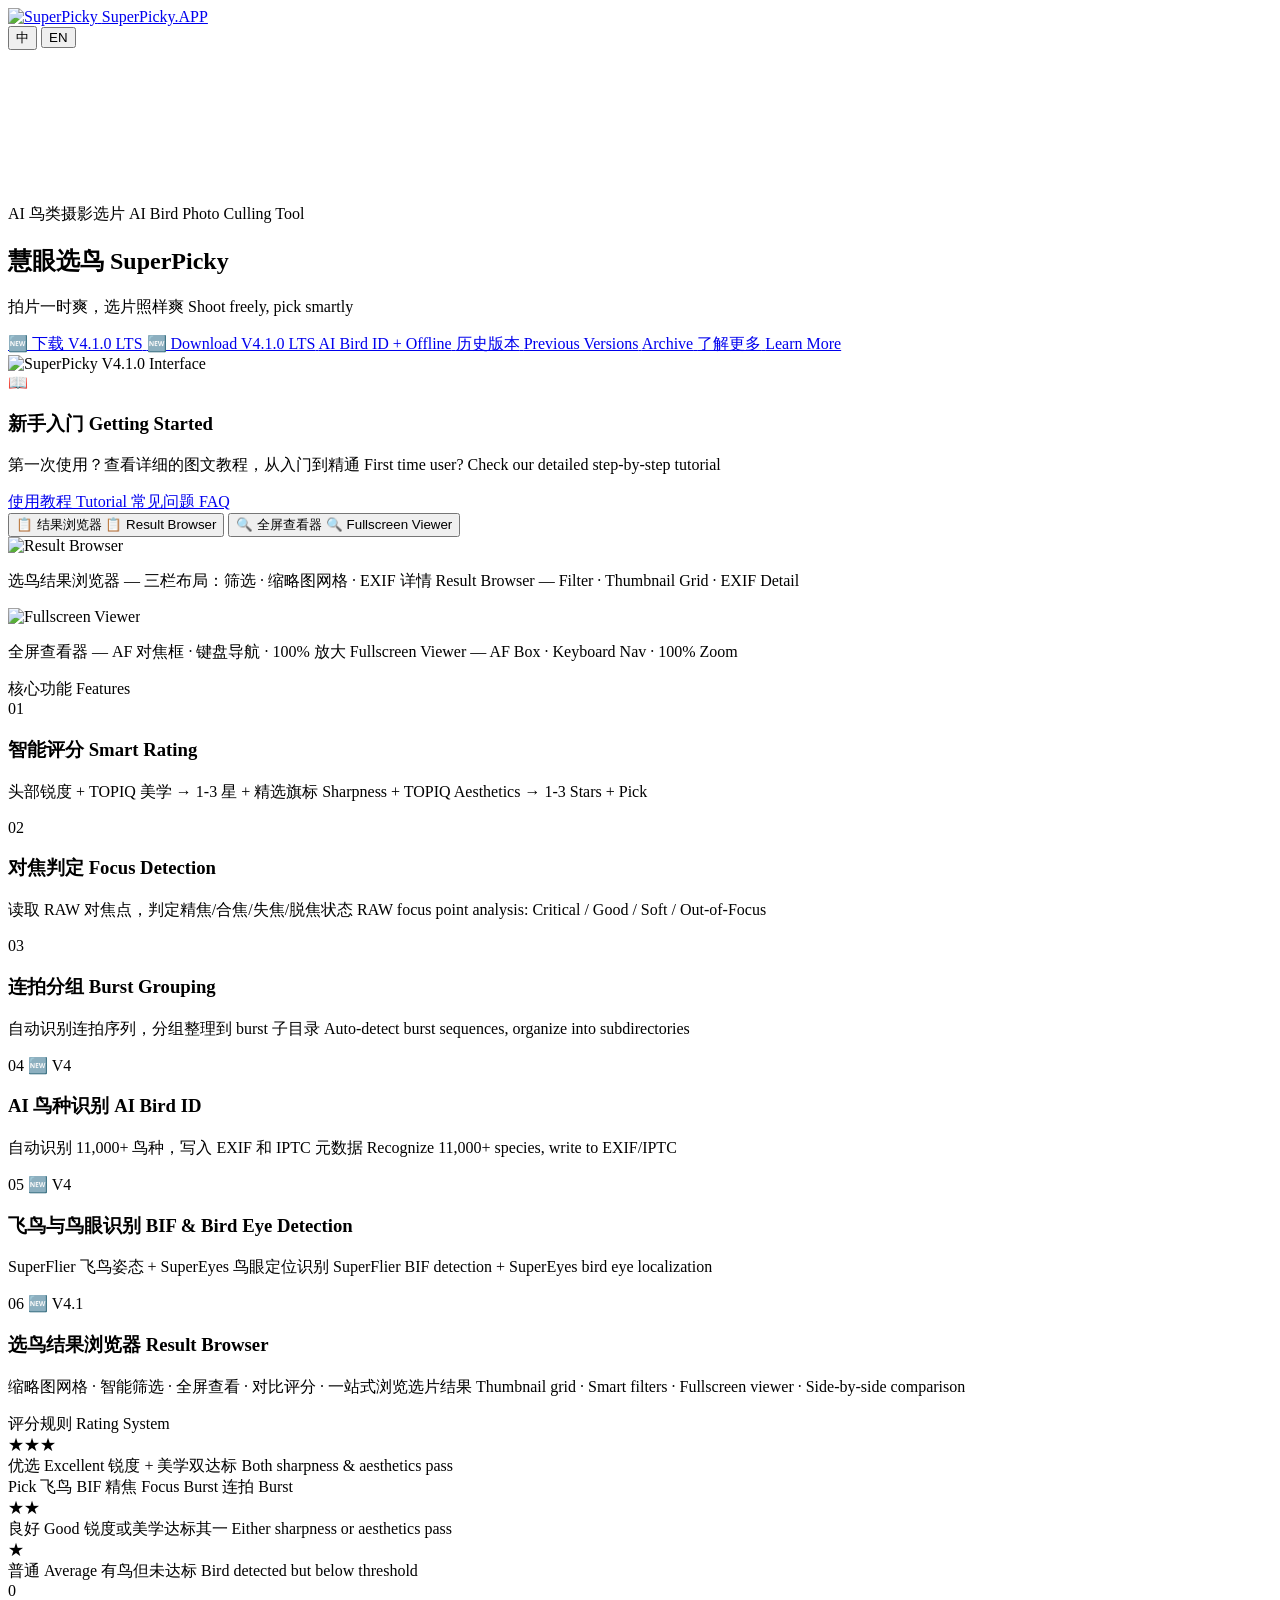
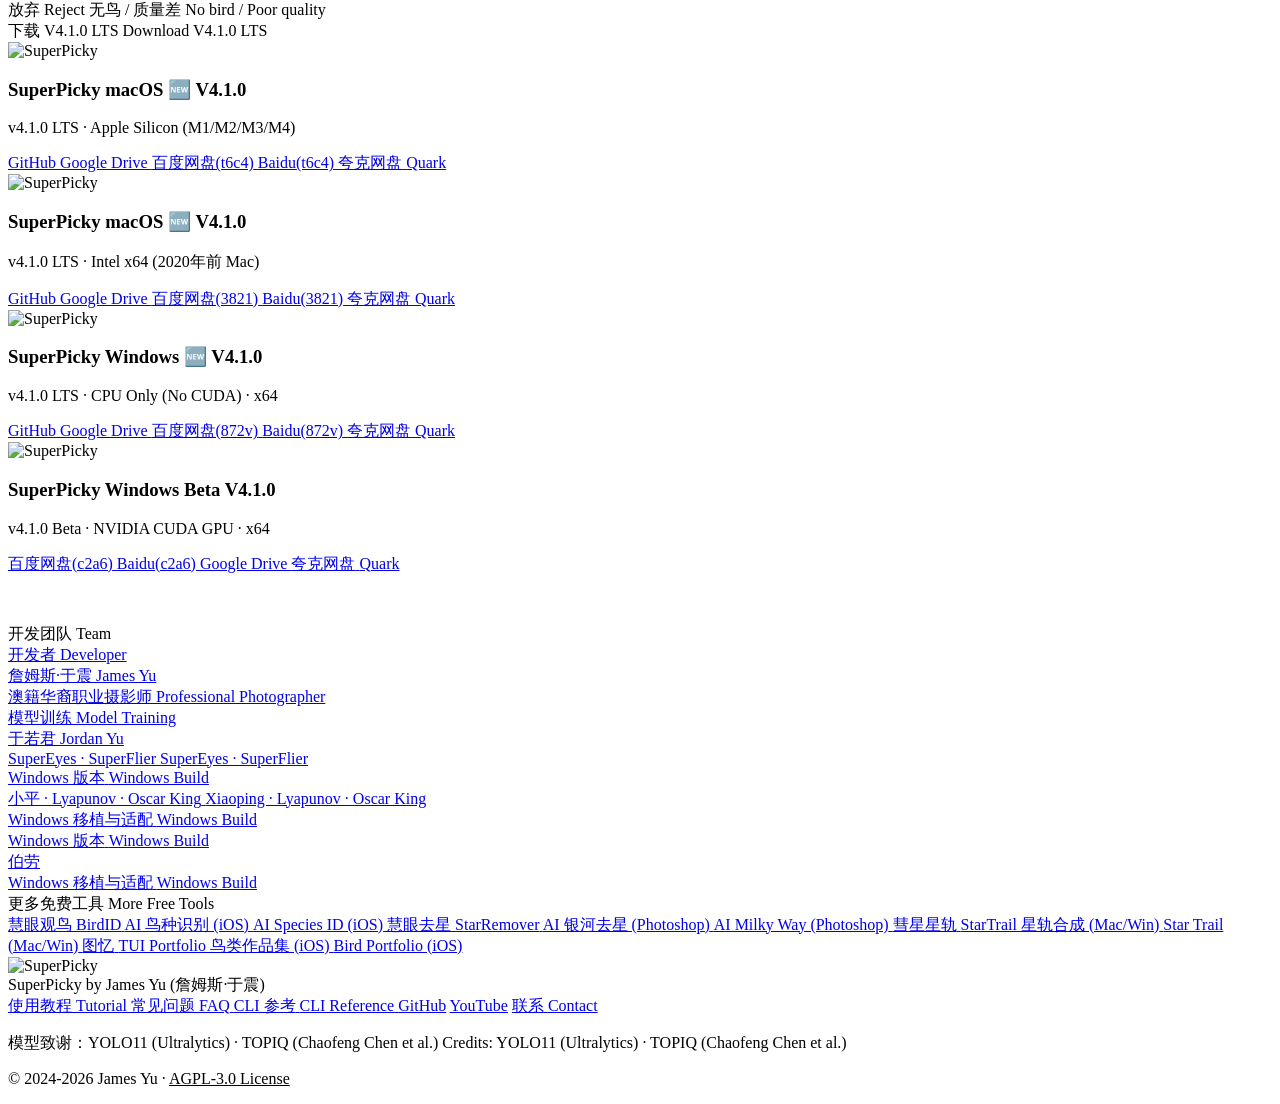
==== docs/index.html @ e6caacbe "Merge dev-subfolder: batch processing + browser directory switcher + GUI integration" ====
<!DOCTYPE html>
<html lang="zh-CN" data-lang="cn">

<head>
    <meta charset="UTF-8">
    <meta name="viewport" content="width=device-width, initial-scale=1.0">
    <title>SuperPicky.APP - 慧眼选鸟 | AI Bird Photo Culling Tool</title>
    <meta name="description" content="AI智能鸟类摄影选片工具 - 自动识别、评分、分类。AI-powered bird photo culling tool.">
    <link rel="stylesheet" href="css/style.css">
    <link rel="icon" href="img/icon.png" type="image/png">
    <link rel="preconnect" href="https://fonts.googleapis.com">
    <link rel="preconnect" href="https://fonts.gstatic.com" crossorigin>
    <link href="https://fonts.googleapis.com/css2?family=Space+Mono:wght@400;700&display=swap" rel="stylesheet">
</head>

<body>
    <!-- Subtle grain overlay -->
    <div class="grain"></div>

    <!-- Header -->
    <header>
        <div class="header-inner">
            <a href="#" class="logo">
                <img src="img/icon.png" alt="SuperPicky">
                <span>SuperPicky.APP</span>
            </a>
            <div class="lang-switch">
                <button class="lang-btn active" onclick="setLang('cn')">中</button>
                <button class="lang-btn" onclick="setLang('en')">EN</button>
            </div>
        </div>
    </header>

    <!-- Hero Section -->
    <section class="hero">
        <div class="container">
            <!-- Promo Video -->
            <div class="hero-video">
                <video id="promo-video" autoplay muted loop playsinline>
                    <source src="img/SuperPickyHorizontal.mp4" type="video/mp4">
                </video>
            </div>

            <div class="hero-badge">
                <span class="lang-cn">AI 鸟类摄影选片</span>
                <span class="lang-en">AI Bird Photo Culling Tool</span>
            </div>
            <h1>
                <span class="lang-cn">慧眼选鸟</span>
                <span class="lang-en">SuperPicky</span>
            </h1>
            <p class="tagline">
                <span class="lang-cn">拍片一时爽，选片照样爽</span>
                <span class="lang-en">Shoot freely, pick smartly</span>
            </p>

            <div class="hero-cta">
                <a href="#download" class="btn btn-primary btn-beta">
                    <span class="lang-cn">🆕 下载 V4.1.0 LTS</span>
                    <span class="lang-en">🆕 Download V4.1.0 LTS</span>
                    <span class="btn-version">AI Bird ID + Offline</span>
                </a>
                <a href="downloads.html" class="btn btn-secondary">
                    <span class="lang-cn">历史版本</span>
                    <span class="lang-en">Previous Versions</span>
                    <span class="btn-version">Archive</span>
                </a>
                <a href="#features" class="btn btn-ghost">
                    <span class="lang-cn">了解更多</span>
                    <span class="lang-en">Learn More</span>
                </a>
            </div>

            <!-- Software Interface Preview -->
            <div class="hero-preview">
                <div class="hero-preview-frame">
                    <img src="img/V410/Screen/birdid-main.png" alt="SuperPicky V4.1.0 Interface">
                    <div class="hero-preview-glow"></div>
                </div>
            </div>
        </div>
    </section>

    <!-- Getting Started Banner -->
    <section class="faq-help-section" id="help">
        <div class="container">
            <div class="faq-help-card">
                <div class="faq-help-icon">📖</div>
                <div class="faq-help-content">
                    <h3>
                        <span class="lang-cn">新手入门</span>
                        <span class="lang-en">Getting Started</span>
                    </h3>
                    <p>
                        <span class="lang-cn">第一次使用？查看详细的图文教程，从入门到精通</span>
                        <span class="lang-en">First time user? Check our detailed step-by-step tutorial</span>
                    </p>
                </div>
                <div class="faq-help-buttons">
                    <a href="tutorial.html" class="btn btn-primary">
                        <span class="lang-cn">使用教程</span>
                        <span class="lang-en">Tutorial</span>
                    </a>
                    <a href="faq.html" class="btn btn-ghost">
                        <span class="lang-cn">常见问题</span>
                        <span class="lang-en">FAQ</span>
                    </a>
                </div>
            </div>
        </div>
    </section>

    <!-- Showcase Section -->
    <section class="showcase">
        <div class="container">
            <div class="showcase-tabs">
                <button class="showcase-tab active" onclick="switchShowcase(0)">
                    <span class="lang-cn">📋 结果浏览器</span>
                    <span class="lang-en">📋 Result Browser</span>
                </button>
                <button class="showcase-tab" onclick="switchShowcase(1)">
                    <span class="lang-cn">🔍 全屏查看器</span>
                    <span class="lang-en">🔍 Fullscreen Viewer</span>
                </button>
            </div>
            <div class="showcase-panels">
                <div class="showcase-panel active">
                    <div class="showcase-frame">
                        <img src="img/V410/Screen/result-browser.jpeg" alt="Result Browser">
                        <div class="showcase-glow"></div>
                    </div>
                    <p class="showcase-caption">
                        <span class="lang-cn">选鸟结果浏览器 — 三栏布局：筛选 · 缩略图网格 · EXIF 详情</span>
                        <span class="lang-en">Result Browser — Filter · Thumbnail Grid · EXIF Detail</span>
                    </p>
                </div>
                <div class="showcase-panel">
                    <div class="showcase-frame">
                        <img src="img/V410/Screen/fullscreen-viewer.jpeg" alt="Fullscreen Viewer">
                        <div class="showcase-glow"></div>
                    </div>
                    <p class="showcase-caption">
                        <span class="lang-cn">全屏查看器 — AF 对焦框 · 键盘导航 · 100% 放大</span>
                        <span class="lang-en">Fullscreen Viewer — AF Box · Keyboard Nav · 100% Zoom</span>
                    </p>
                </div>
            </div>
        </div>
    </section>

    <!-- Features Section -->
    <section class="features" id="features">
        <div class="container">
            <div class="section-header">
                <span class="section-label">
                    <span class="lang-cn">核心功能</span>
                    <span class="lang-en">Features</span>
                </span>
            </div>
            <div class="features-grid">
                <div class="feature-card">
                    <div class="feature-number">01</div>
                    <h3>
                        <span class="lang-cn">智能评分</span>
                        <span class="lang-en">Smart Rating</span>
                    </h3>
                    <p>
                        <span class="lang-cn">头部锐度 + TOPIQ 美学 → 1-3 星 + 精选旗标</span>
                        <span class="lang-en">Sharpness + TOPIQ Aesthetics → 1-3 Stars + Pick</span>
                    </p>
                </div>
                <div class="feature-card">
                    <div class="feature-number">02</div>
                    <h3>
                        <span class="lang-cn">对焦判定</span>
                        <span class="lang-en">Focus Detection</span>
                    </h3>
                    <p>
                        <span class="lang-cn">读取 RAW 对焦点，判定精焦/合焦/失焦/脱焦状态</span>
                        <span class="lang-en">RAW focus point analysis: Critical / Good / Soft / Out-of-Focus</span>
                    </p>
                </div>
                <div class="feature-card">
                    <div class="feature-number">03</div>
                    <h3>
                        <span class="lang-cn">连拍分组</span>
                        <span class="lang-en">Burst Grouping</span>
                    </h3>
                    <p>
                        <span class="lang-cn">自动识别连拍序列，分组整理到 burst 子目录</span>
                        <span class="lang-en">Auto-detect burst sequences, organize into subdirectories</span>
                    </p>
                </div>

                <!-- V4.0.0 NEW features -->
                <div class="feature-card featured-feature">
                    <div class="feature-number">04 <span class="beta-badge">🆕 V4</span></div>
                    <h3>
                        <span class="lang-cn">AI 鸟种识别</span>
                        <span class="lang-en">AI Bird ID</span>
                    </h3>
                    <p>
                        <span class="lang-cn">自动识别 11,000+ 鸟种，写入 EXIF 和 IPTC 元数据</span>
                        <span class="lang-en">Recognize 11,000+ species, write to EXIF/IPTC</span>
                    </p>
                </div>
                <div class="feature-card featured-feature">
                    <div class="feature-number">05 <span class="beta-badge">🆕 V4</span></div>
                    <h3>
                        <span class="lang-cn">飞鸟与鸟眼识别</span>
                        <span class="lang-en">BIF & Bird Eye Detection</span>
                    </h3>
                    <p>
                        <span class="lang-cn">SuperFlier 飞鸟姿态 + SuperEyes 鸟眼定位识别</span>
                        <span class="lang-en">SuperFlier BIF detection + SuperEyes bird eye localization</span>
                    </p>
                </div>
                <div class="feature-card featured-feature">
                    <div class="feature-number">06 <span class="beta-badge">🆕 V4.1</span></div>
                    <h3>
                        <span class="lang-cn">选鸟结果浏览器</span>
                        <span class="lang-en">Result Browser</span>
                    </h3>
                    <p>
                        <span class="lang-cn">缩略图网格 · 智能筛选 · 全屏查看 · 对比评分 · 一站式浏览选片结果</span>
                        <span class="lang-en">Thumbnail grid · Smart filters · Fullscreen viewer · Side-by-side
                            comparison</span>
                    </p>
                </div>
            </div>
        </div>
    </section>

    <!-- Rating System Section -->
    <section class="rating-section" id="rating">
        <div class="container">
            <div class="section-header">
                <span class="section-label">
                    <span class="lang-cn">评分规则</span>
                    <span class="lang-en">Rating System</span>
                </span>
            </div>
            <div class="rating-grid">
                <div class="rating-row">
                    <div class="rating-stars">★★★</div>
                    <div class="rating-info">
                        <span class="rating-name">
                            <span class="lang-cn">优选</span>
                            <span class="lang-en">Excellent</span>
                        </span>
                        <span class="rating-desc">
                            <span class="lang-cn">锐度 + 美学双达标</span>
                            <span class="lang-en">Both sharpness & aesthetics pass</span>
                        </span>
                    </div>
                    <div class="rating-badges">
                        <span class="badge badge-pick">Pick</span>
                        <span class="badge badge-fly">
                            <span class="lang-cn">飞鸟</span>
                            <span class="lang-en">BIF</span>
                        </span>
                        <span class="badge badge-focus">
                            <span class="lang-cn">精焦</span>
                            <span class="lang-en">Focus</span>
                        </span>
                        <span class="badge badge-burst">
                            <span class="lang-cn">Burst 连拍</span>
                            <span class="lang-en">Burst</span>
                        </span>
                    </div>
                </div>
                <div class="rating-row">
                    <div class="rating-stars dim">★★</div>
                    <div class="rating-info">
                        <span class="rating-name">
                            <span class="lang-cn">良好</span>
                            <span class="lang-en">Good</span>
                        </span>
                        <span class="rating-desc">
                            <span class="lang-cn">锐度或美学达标其一</span>
                            <span class="lang-en">Either sharpness or aesthetics pass</span>
                        </span>
                    </div>
                </div>
                <div class="rating-row">
                    <div class="rating-stars dim">★</div>
                    <div class="rating-info">
                        <span class="rating-name">
                            <span class="lang-cn">普通</span>
                            <span class="lang-en">Average</span>
                        </span>
                        <span class="rating-desc">
                            <span class="lang-cn">有鸟但未达标</span>
                            <span class="lang-en">Bird detected but below threshold</span>
                        </span>
                    </div>
                </div>
                <div class="rating-row">
                    <div class="rating-stars muted">0</div>
                    <div class="rating-info">
                        <span class="rating-name">
                            <span class="lang-cn">放弃</span>
                            <span class="lang-en">Reject</span>
                        </span>
                        <span class="rating-desc">
                            <span class="lang-cn">无鸟 / 质量差</span>
                            <span class="lang-en">No bird / Poor quality</span>
                        </span>
                    </div>
                </div>
            </div>
        </div>
    </section>

    <!-- Download Section -->
    <section class="download-section" id="download">
        <div class="container">
            <div class="section-header">
                <span class="section-label">
                    <span class="lang-cn">下载 V4.1.0 LTS</span>
                    <span class="lang-en">Download V4.1.0 LTS</span>
                </span>
            </div>

            <div class="download-cards">
                <!-- Mac ARM64 V4.1.0 -->
                <div class="download-card featured">
                    <div class="download-info">
                        <div class="download-icon">
                            <img src="img/icon.png" alt="SuperPicky">
                        </div>
                        <div class="download-meta">
                            <h3>SuperPicky <span class="platform-badge">macOS</span> <span class="beta-badge">🆕
                                    V4.1.0</span></h3>
                            <p class="download-version">v4.1.0 LTS · Apple Silicon (M1/M2/M3/M4)</p>
                        </div>
                    </div>
                    <div class="download-links">
                        <a href="https://github.com/jamesphotography/SuperPicky/releases/download/v4.1.0/SuperPicky_v4.1.0_arm64_c869d64.dmg"
                            class="btn btn-primary" target="_blank">
                            GitHub
                        </a>
                        <a href="https://drive.google.com/file/d/1odYNFvtYZa8pAO_bYZZCh5FZ6v0ggxFQ"
                            class="btn btn-secondary" target="_blank">
                            Google Drive
                        </a>
                        <a href="https://pan.baidu.com/s/1xzex0UrSDiZeWyLuYRSqNg?pwd=t6c4" class="btn btn-secondary"
                            target="_blank">
                            <span class="lang-cn">百度网盘(t6c4)</span>
                            <span class="lang-en">Baidu(t6c4)</span>
                        </a>
                        <a href="https://pan.quark.cn/s/625a2dac438a" class="btn btn-secondary" target="_blank">
                            <span class="lang-cn">夸克网盘</span>
                            <span class="lang-en">Quark</span>
                        </a>
                    </div>
                </div>

                <!-- Mac Intel V4.1.0 -->
                <div class="download-card">
                    <div class="download-info">
                        <div class="download-icon">
                            <img src="img/icon.png" alt="SuperPicky">
                        </div>
                        <div class="download-meta">
                            <h3>SuperPicky <span class="platform-badge">macOS</span> <span class="beta-badge">🆕
                                    V4.1.0</span></h3>
                            <p class="download-version">v4.1.0 LTS · Intel x64 (2020年前 Mac)</p>
                        </div>
                    </div>
                    <div class="download-links">
                        <a href="https://github.com/jamesphotography/SuperPicky/releases/download/v4.1.0/SuperPicky_v4.1.0_Intel_c869d64.dmg"
                            class="btn btn-primary" target="_blank">
                            GitHub
                        </a>
                        <a href="https://drive.google.com/file/d/1dPdCoObVLuxy9ks_sYjbfSR4bI3A-IPD"
                            class="btn btn-secondary" target="_blank">
                            Google Drive
                        </a>
                        <a href="https://pan.baidu.com/s/1lNz2mBUEee8qqrd95rPJsA?pwd=3821" class="btn btn-secondary"
                            target="_blank">
                            <span class="lang-cn">百度网盘(3821)</span>
                            <span class="lang-en">Baidu(3821)</span>
                        </a>
                        <a href="https://pan.quark.cn/s/1b5d87b74059" class="btn btn-secondary" target="_blank">
                            <span class="lang-cn">夸克网盘</span>
                            <span class="lang-en">Quark</span>
                        </a>
                    </div>
                </div>

                <!-- Windows CPU V4.1.0 -->
                <div class="download-card windows">
                    <div class="download-info">
                        <div class="download-icon">
                            <img src="img/icon.png" alt="SuperPicky">
                        </div>
                        <div class="download-meta">
                            <h3>SuperPicky <span class="platform-badge">Windows</span> <span class="beta-badge">🆕
                                    V4.1.0</span></h3>
                            <p class="download-version">v4.1.0 LTS · CPU Only (No CUDA) · x64</p>
                        </div>
                    </div>
                    <div class="download-links">
                        <a href="https://github.com/jamesphotography/SuperPicky/releases/download/v4.1.0/SuperPicky_Setup_Win64_4.1.0_242f4be.exe"
                            class="btn btn-primary" target="_blank">
                            GitHub
                        </a>
                        <a href="https://drive.google.com/file/d/1nTcgQdUqotu04kVkWUZqENnQtn573uzx"
                            class="btn btn-secondary" target="_blank">
                            Google Drive
                        </a>
                        <a href="https://pan.baidu.com/s/1dle-dGbKx5_On5cfdaaLXQ?pwd=872v" class="btn btn-secondary"
                            target="_blank">
                            <span class="lang-cn">百度网盘(872v)</span>
                            <span class="lang-en">Baidu(872v)</span>
                        </a>
                        <a href="https://pan.quark.cn/s/1b7016c16f79" class="btn btn-secondary" target="_blank">
                            <span class="lang-cn">夸克网盘</span>
                            <span class="lang-en">Quark</span>
                        </a>
                    </div>
                </div>

                <!-- Windows CUDA V4.1.0 -->
                <div class="download-card windows">
                    <div class="download-info">
                        <div class="download-icon">
                            <img src="img/icon.png" alt="SuperPicky">
                        </div>
                        <div class="download-meta">
                            <h3>SuperPicky <span class="platform-badge">Windows</span> <span class="beta-badge">Beta
                                    V4.1.0</span></h3>
                            <p class="download-version">v4.1.0 Beta · NVIDIA CUDA GPU · x64</p>
                        </div>
                    </div>
                    <div class="download-links">
                        <a href="https://pan.baidu.com/s/1XBaGXPim_WzjpNBgG-altg?pwd=c2a6" class="btn btn-primary"
                            target="_blank">
                            <span class="lang-cn">百度网盘(c2a6)</span>
                            <span class="lang-en">Baidu(c2a6)</span>
                        </a>
                        <a href="https://drive.google.com/file/d/1IKSxB3KbQdDO7VhnsGnHjOb2EgqZIgSB/view?usp=sharing"
                            class="btn btn-secondary" target="_blank">
                            Google Drive
                        </a>
                        <a href="https://pan.quark.cn/s/d15276717367" class="btn btn-secondary" target="_blank">
                            <span class="lang-cn">夸克网盘</span>
                            <span class="lang-en">Quark</span>
                        </a>
                    </div>
                </div>
            </div>

            <div class="archive-link-container">
                <a href="downloads.html" class="archive-link"
                    style="display: inline-block; margin-top: 30px; color: rgba(255,255,255,0.5); text-decoration: none; border-bottom: 1px solid rgba(255,255,255,0.2);">
                    Looking for older versions? View Archive &rarr;
                </a>
            </div>
        </div>
    </section>

    <!-- Team Section -->
    <section class="team-section" id="team">
        <div class="container">
            <div class="section-header">
                <span class="section-label">
                    <span class="lang-cn">开发团队</span>
                    <span class="lang-en">Team</span>
                </span>
            </div>
            <div class="team-grid">
                <a href="https://github.com/jamesphotography" class="team-card" target="_blank">
                    <div class="team-role">
                        <span class="lang-cn">开发者</span>
                        <span class="lang-en">Developer</span>
                    </div>
                    <div class="team-name">
                        <span class="lang-cn">詹姆斯·于震</span>
                        <span class="lang-en">James Yu</span>
                    </div>
                    <div class="team-desc">
                        <span class="lang-cn">澳籍华裔职业摄影师</span>
                        <span class="lang-en">Professional Photographer</span>
                    </div>
                </a>
                <a href="https://github.com/triple333sR9" class="team-card" target="_blank">
                    <div class="team-role">
                        <span class="lang-cn">模型训练</span>
                        <span class="lang-en">Model Training</span>
                    </div>
                    <div class="team-name">
                        <span class="lang-cn">于若君</span>
                        <span class="lang-en">Jordan Yu</span>
                    </div>
                    <div class="team-desc">
                        <span class="lang-cn">SuperEyes · SuperFlier</span>
                        <span class="lang-en">SuperEyes · SuperFlier</span>
                    </div>
                </a>
                <a href="https://github.com/thp2024" class="team-card" target="_blank">
                    <div class="team-role">
                        <span class="lang-cn">Windows 版本</span>
                        <span class="lang-en">Windows Build</span>
                    </div>
                    <div class="team-name">
                        <span class="lang-cn">小平 · Lyapunov · Oscar King</span>
                        <span class="lang-en">Xiaoping · Lyapunov · Oscar King</span>
                    </div>
                    <div class="team-desc">
                        <span class="lang-cn">Windows 移植与适配</span>
                        <span class="lang-en">Windows Build</span>
                    </div>
                </a>
                <a href="https://github.com/yblpoi" class="team-card" target="_blank">
                    <div class="team-role">
                        <span class="lang-cn">Windows 版本</span>
                        <span class="lang-en">Windows Build</span>
                    </div>
                    <div class="team-name">
                        伯劳
                    </div>
                    <div class="team-desc">
                        <span class="lang-cn">Windows 移植与适配</span>
                        <span class="lang-en">Windows Build</span>
                    </div>
                </a>
            </div>
        </div>
    </section>

    <!-- More Tools Section -->
    <section class="tools-section" id="tools">
        <div class="container">
            <div class="section-header">
                <span class="section-label">
                    <span class="lang-cn">更多免费工具</span>
                    <span class="lang-en">More Free Tools</span>
                </span>
            </div>
            <div class="tools-grid">
                <a href="https://apps.apple.com/au/app/%E6%85%A7%E7%9C%BC%E8%A7%82%E9%B8%9F/id6756405107"
                    class="tool-item" target="_blank">
                    <span class="tool-name">
                        <span class="lang-cn">慧眼观鸟</span>
                        <span class="lang-en">BirdID</span>
                    </span>
                    <span class="tool-desc">
                        <span class="lang-cn">AI 鸟种识别 (iOS)</span>
                        <span class="lang-en">AI Species ID (iOS)</span>
                    </span>
                </a>
                <a href="https://superstaroff.jamesphotography.com.au/" class="tool-item" target="_blank">
                    <span class="tool-name">
                        <span class="lang-cn">慧眼去星</span>
                        <span class="lang-en">StarRemover</span>
                    </span>
                    <span class="tool-desc">
                        <span class="lang-cn">AI 银河去星 (Photoshop)</span>
                        <span class="lang-en">AI Milky Way (Photoshop)</span>
                    </span>
                </a>
                <a href="https://superstartrail.jamesphotography.com.au/" class="tool-item" target="_blank">
                    <span class="tool-name">
                        <span class="lang-cn">彗星星轨</span>
                        <span class="lang-en">StarTrail</span>
                    </span>
                    <span class="tool-desc">
                        <span class="lang-cn">星轨合成 (Mac/Win)</span>
                        <span class="lang-en">Star Trail (Mac/Win)</span>
                    </span>
                </a>
                <a href="https://tuiportfolio.com/" class="tool-item" target="_blank">
                    <span class="tool-name">
                        <span class="lang-cn">图忆</span>
                        <span class="lang-en">TUI Portfolio</span>
                    </span>
                    <span class="tool-desc">
                        <span class="lang-cn">鸟类作品集 (iOS)</span>
                        <span class="lang-en">Bird Portfolio (iOS)</span>
                    </span>
                </a>
            </div>
        </div>
    </section>

    <!-- Footer -->
    <footer>
        <div class="container">
            <div class="footer-inner">
                <div class="footer-brand">
                    <img src="img/icon.png" alt="SuperPicky">
                    <div class="footer-brand-text">
                        <span>SuperPicky</span>
                        <span class="footer-author">by James Yu (詹姆斯·于震)</span>
                    </div>
                </div>
                <div class="footer-links">
                    <a href="tutorial.html">
                        <span class="lang-cn">使用教程</span>
                        <span class="lang-en">Tutorial</span>
                    </a>
                    <a href="faq.html">
                        <span class="lang-cn">常见问题</span>
                        <span class="lang-en">FAQ</span>
                    </a>
                    <a href="cli-reference.md">
                        <span class="lang-cn">CLI 参考</span>
                        <span class="lang-en">CLI Reference</span>
                    </a>
                    <a href="https://github.com/jamesphotography/SuperPicky">GitHub</a>
                    <a href="https://www.youtube.com/@JamesZhenYu">YouTube</a>
                    <a href="mailto:james@jamesphotography.com.au">
                        <span class="lang-cn">联系</span>
                        <span class="lang-en">Contact</span>
                    </a>
                </div>
            </div>
            <div class="footer-bottom">
                <p class="credits">
                    <span class="lang-cn">模型致谢：YOLO11 (Ultralytics) · TOPIQ (Chaofeng Chen et al.)</span>
                    <span class="lang-en">Credits: YOLO11 (Ultralytics) · TOPIQ (Chaofeng Chen et al.)</span>
                </p>
                <p class="copyright">
                    © 2024-2026 James Yu · <a href="LICENSE" target="_blank"
                        style="color: inherit; text-decoration: underline;">AGPL-3.0 License</a>
                </p>
            </div>
        </div>
    </footer>

    <!-- Language Toggle Script -->
    <script>
        // Showcase tab switching
        function switchShowcase(index) {
            document.querySelectorAll('.showcase-tab').forEach((tab, i) => {
                tab.classList.toggle('active', i === index);
            });
            document.querySelectorAll('.showcase-panel').forEach((panel, i) => {
                panel.classList.toggle('active', i === index);
            });
        }
    </script>
    <script>
        function updatePromoVideo(lang) {
            const video = document.getElementById('promo-video');
            if (!video) return;
            const newSrc = lang === 'en' ? 'img/SuperPickyEN-16-9.mp4' : 'img/SuperPickyHorizontal.mp4';

            // Check the current actual source of the video, either from its src attribute or the source element
            const currentSrc = video.getAttribute('src') || (video.querySelector('source') && video.querySelector('source').getAttribute('src'));

            if (currentSrc !== newSrc) {
                video.src = newSrc;
                video.load();
                const playPromise = video.play();
                if (playPromise !== undefined) {
                    playPromise.catch(e => console.log('Autoplay prevented', e));
                }
            }
        }

        function setLang(lang) {
            document.documentElement.setAttribute('data-lang', lang);
            document.querySelectorAll('.lang-btn').forEach(btn => {
                btn.classList.remove('active');
            });
            if (window.event && window.event.target) {
                window.event.target.classList.add('active');
            }
            localStorage.setItem('lang', lang);
            updatePromoVideo(lang);
        }

        // Load saved language
        const savedLang = localStorage.getItem('lang') || 'cn';
        document.documentElement.setAttribute('data-lang', savedLang);
        document.addEventListener('DOMContentLoaded', () => {
            document.querySelectorAll('.lang-btn').forEach(btn => {
                const isCN = btn.textContent.includes('中');
                if ((savedLang === 'cn' && isCN) || (savedLang === 'en' && !isCN)) {
                    btn.classList.add('active');
                } else {
                    btn.classList.remove('active');
                }
            });
            updatePromoVideo(savedLang);
        });

        // Lightbox functionality
        (function () {
            // Create lightbox elements
            const lightbox = document.createElement('div');
            lightbox.id = 'lightbox';
            lightbox.innerHTML = `
                <div class="lightbox-overlay"></div>
                <div class="lightbox-content">
                    <img src="" alt="">
                    <button class="lightbox-close">&times;</button>
                </div>
            `;
            document.body.appendChild(lightbox);

            // Add styles
            const style = document.createElement('style');
            style.textContent = `
                #lightbox {
                    display: none;
                    position: fixed;
                    top: 0;
                    left: 0;
                    width: 100%;
                    height: 100%;
                    z-index: 10000;
                }
                #lightbox.active {
                    display: flex;
                    align-items: center;
                    justify-content: center;
                }
                .lightbox-overlay {
                    position: absolute;
                    top: 0;
                    left: 0;
                    width: 100%;
                    height: 100%;
                    background: rgba(0, 0, 0, 0.9);
                    cursor: pointer;
                }
                .lightbox-content {
                    position: relative;
                    max-width: 95vw;
                    max-height: 95vh;
                    z-index: 1;
                }
                .lightbox-content img {
                    max-width: 95vw;
                    max-height: 95vh;
                    object-fit: contain;
                    border-radius: 8px;
                    box-shadow: 0 20px 60px rgba(0, 0, 0, 0.5);
                }
                .lightbox-close {
                    position: absolute;
                    top: -40px;
                    right: 0;
                    background: none;
                    border: none;
                    color: white;
                    font-size: 32px;
                    cursor: pointer;
                    opacity: 0.7;
                    transition: opacity 0.2s;
                }
                .lightbox-close:hover {
                    opacity: 1;
                }
                /* Make images clickable */
                .showcase-frame img,
                .hero-preview-frame img,
                .step-image img {
                    cursor: zoom-in;
                    transition: transform 0.2s;
                }
                .showcase-frame img:hover,
                .hero-preview-frame img:hover,
                .step-image img:hover {
                    transform: scale(1.02);
                }
            `;
            document.head.appendChild(style);

            const lightboxImg = lightbox.querySelector('img');
            const overlay = lightbox.querySelector('.lightbox-overlay');
            const closeBtn = lightbox.querySelector('.lightbox-close');

            // Open lightbox on image click
            document.addEventListener('click', (e) => {
                if (e.target.tagName === 'IMG' &&
                    (e.target.closest('.showcase-frame') ||
                        e.target.closest('.hero-preview-frame') ||
                        e.target.closest('.step-image'))) {
                    lightboxImg.src = e.target.src;
                    lightbox.classList.add('active');
                    document.body.style.overflow = 'hidden';
                }
            });

            // Close lightbox
            function closeLightbox() {
                lightbox.classList.remove('active');
                document.body.style.overflow = '';
            }

            overlay.addEventListener('click', closeLightbox);
            closeBtn.addEventListener('click', closeLightbox);
            document.addEventListener('keydown', (e) => {
                if (e.key === 'Escape') closeLightbox();
            });
        })();
    </script>
</body>

</html>
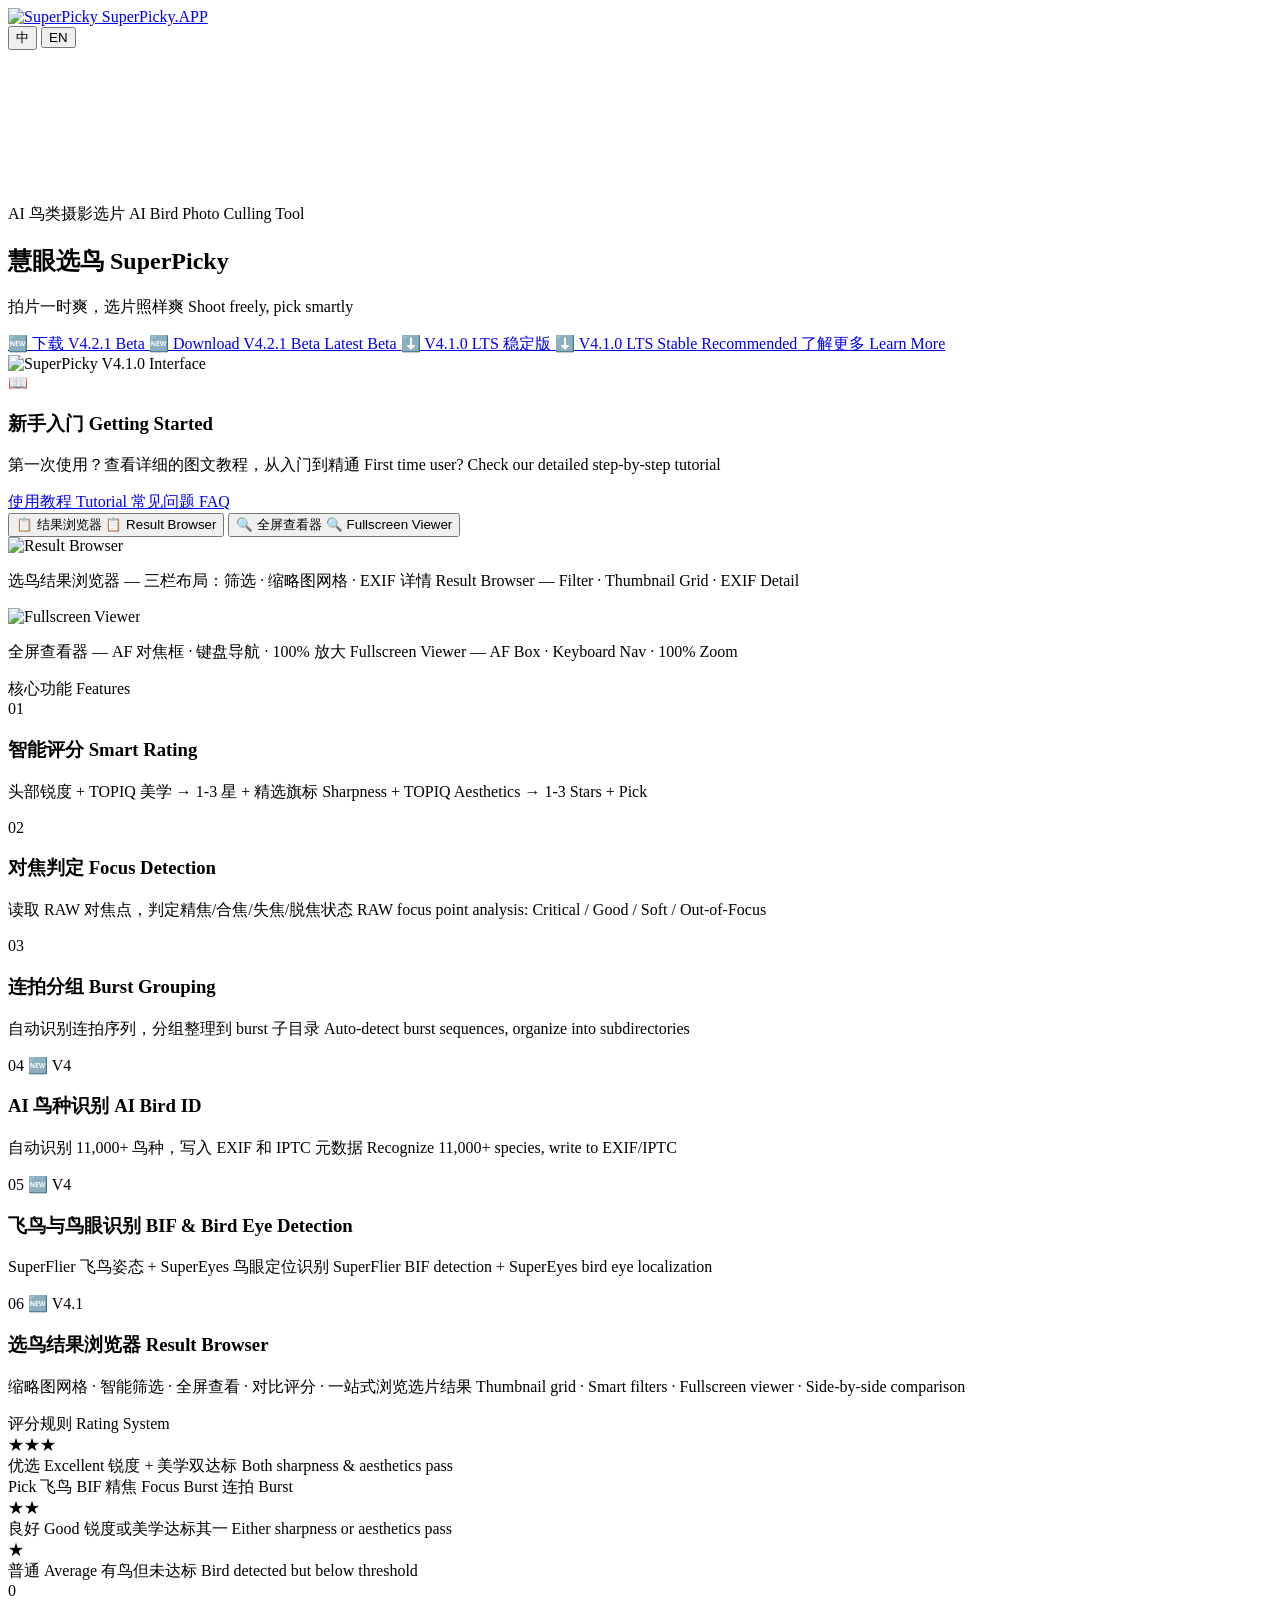
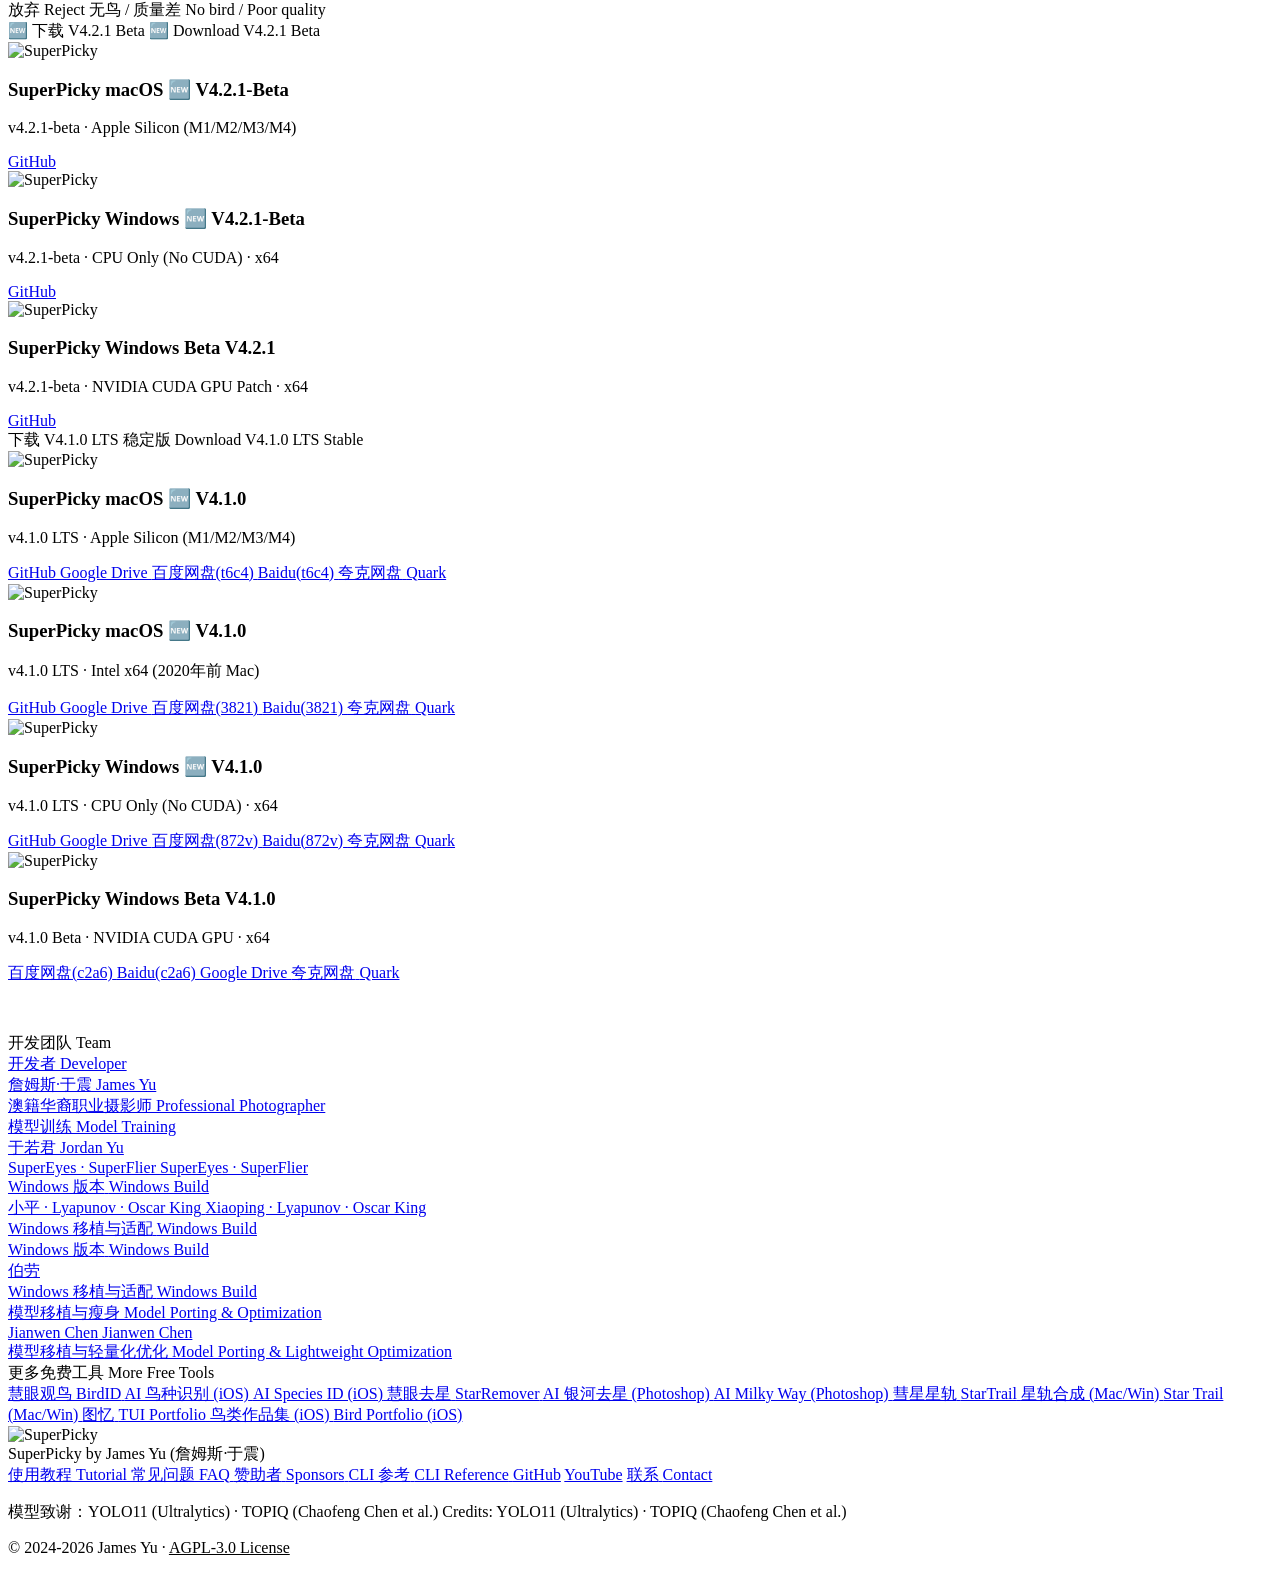
==== commit 0022d805: "Version docs tutorials and default to 4.2.1" ====
--- a/docs/index.html
+++ b/docs/index.html
@@ -55,15 +55,15 @@
             </p>
 
             <div class="hero-cta">
-                <a href="#download" class="btn btn-primary btn-beta">
-                    <span class="lang-cn">🆕 下载 V4.1.0 LTS</span>
-                    <span class="lang-en">🆕 Download V4.1.0 LTS</span>
-                    <span class="btn-version">AI Bird ID + Offline</span>
-                </a>
-                <a href="downloads.html" class="btn btn-secondary">
-                    <span class="lang-cn">历史版本</span>
-                    <span class="lang-en">Previous Versions</span>
-                    <span class="btn-version">Archive</span>
+                <a href="#download-beta" class="btn btn-primary btn-beta">
+                    <span class="lang-cn">🆕 下载 V4.2.1 Beta</span>
+                    <span class="lang-en">🆕 Download V4.2.1 Beta</span>
+                    <span class="btn-version">Latest Beta</span>
+                </a>
+                <a href="#download" class="btn btn-secondary">
+                    <span class="lang-cn">⬇️ V4.1.0 LTS 稳定版</span>
+                    <span class="lang-en">⬇️ V4.1.0 LTS Stable</span>
+                    <span class="btn-version">Recommended</span>
                 </a>
                 <a href="#features" class="btn btn-ghost">
                     <span class="lang-cn">了解更多</span>
@@ -97,7 +97,7 @@
                     </p>
                 </div>
                 <div class="faq-help-buttons">
-                    <a href="tutorial.html" class="btn btn-primary">
+                    <a href="tutorial-4.2.1.html" class="btn btn-primary">
                         <span class="lang-cn">使用教程</span>
                         <span class="lang-en">Tutorial</span>
                     </a>
@@ -312,13 +312,83 @@
         </div>
     </section>
 
+    <!-- Beta Download Section -->
+    <section class="download-section" id="download-beta">
+        <div class="container">
+            <div class="section-header">
+                <span class="section-label">
+                    <span class="lang-cn">🆕 下载 V4.2.1 Beta</span>
+                    <span class="lang-en">🆕 Download V4.2.1 Beta</span>
+                </span>
+            </div>
+            <div class="download-cards">
+                <!-- Mac ARM64 V4.2.1-Beta -->
+                <div class="download-card featured">
+                    <div class="download-info">
+                        <div class="download-icon">
+                            <img src="img/icon.png" alt="SuperPicky">
+                        </div>
+                        <div class="download-meta">
+                            <h3>SuperPicky <span class="platform-badge">macOS</span> <span class="beta-badge">🆕 V4.2.1-Beta</span></h3>
+                            <p class="download-version">v4.2.1-beta · Apple Silicon (M1/M2/M3/M4)</p>
+                        </div>
+                    </div>
+                    <div class="download-links">
+                        <a href="https://github.com/jamesphotography/SuperPicky/releases/download/v4.2.1-beta/SuperPicky_v4.2.1-beta_arm64_ec200340.dmg"
+                            class="btn btn-primary" target="_blank">
+                            GitHub
+                        </a>
+                    </div>
+                </div>
+
+                <!-- Windows CPU V4.2.1-Beta -->
+                <div class="download-card windows">
+                    <div class="download-info">
+                        <div class="download-icon">
+                            <img src="img/icon.png" alt="SuperPicky">
+                        </div>
+                        <div class="download-meta">
+                            <h3>SuperPicky <span class="platform-badge">Windows</span> <span class="beta-badge">🆕 V4.2.1-Beta</span></h3>
+                            <p class="download-version">v4.2.1-beta · CPU Only (No CUDA) · x64</p>
+                        </div>
+                    </div>
+                    <div class="download-links">
+                        <a href="https://github.com/jamesphotography/SuperPicky/releases/download/v4.2.1-beta/SuperPicky_Win64_4.2.1-beta_ec20034_cpu.zip"
+                            class="btn btn-primary" target="_blank">
+                            GitHub
+                        </a>
+                    </div>
+                </div>
+
+                <!-- Windows GPU V4.2.1-Beta -->
+                <div class="download-card windows">
+                    <div class="download-info">
+                        <div class="download-icon">
+                            <img src="img/icon.png" alt="SuperPicky">
+                        </div>
+                        <div class="download-meta">
+                            <h3>SuperPicky <span class="platform-badge">Windows</span> <span class="beta-badge">Beta V4.2.1</span></h3>
+                            <p class="download-version">v4.2.1-beta · NVIDIA CUDA GPU Patch · x64</p>
+                        </div>
+                    </div>
+                    <div class="download-links">
+                        <a href="https://github.com/jamesphotography/SuperPicky/releases/download/v4.2.1-beta/SuperPicky_Win64_4.2.1-beta_ec20034_cuda_patch.zip"
+                            class="btn btn-primary" target="_blank">
+                            GitHub
+                        </a>
+                    </div>
+                </div>
+            </div>
+        </div>
+    </section>
+
     <!-- Download Section -->
     <section class="download-section" id="download">
         <div class="container">
             <div class="section-header">
                 <span class="section-label">
-                    <span class="lang-cn">下载 V4.1.0 LTS</span>
-                    <span class="lang-en">Download V4.1.0 LTS</span>
+                    <span class="lang-cn">下载 V4.1.0 LTS 稳定版</span>
+                    <span class="lang-en">Download V4.1.0 LTS Stable</span>
                 </span>
             </div>
 
@@ -524,6 +594,20 @@
                     <div class="team-desc">
                         <span class="lang-cn">Windows 移植与适配</span>
                         <span class="lang-en">Windows Build</span>
+                    </div>
+                </a>
+                <a href="https://github.com/jcchan23" class="team-card" target="_blank">
+                    <div class="team-role">
+                        <span class="lang-cn">模型移植与瘦身</span>
+                        <span class="lang-en">Model Porting & Optimization</span>
+                    </div>
+                    <div class="team-name">
+                        <span class="lang-cn">Jianwen Chen</span>
+                        <span class="lang-en">Jianwen Chen</span>
+                    </div>
+                    <div class="team-desc">
+                        <span class="lang-cn">模型移植与轻量化优化</span>
+                        <span class="lang-en">Model Porting & Lightweight Optimization</span>
                     </div>
                 </a>
             </div>
@@ -597,13 +681,17 @@
                     </div>
                 </div>
                 <div class="footer-links">
-                    <a href="tutorial.html">
+                    <a href="tutorial-4.2.1.html">
                         <span class="lang-cn">使用教程</span>
                         <span class="lang-en">Tutorial</span>
                     </a>
                     <a href="faq.html">
                         <span class="lang-cn">常见问题</span>
                         <span class="lang-en">FAQ</span>
+                    </a>
+                    <a href="sponsors.html">
+                        <span class="lang-cn">赞助者</span>
+                        <span class="lang-en">Sponsors</span>
                     </a>
                     <a href="cli-reference.md">
                         <span class="lang-cn">CLI 参考</span>
@@ -802,4 +890,4 @@
     </script>
 </body>
 
-</html>+</html>
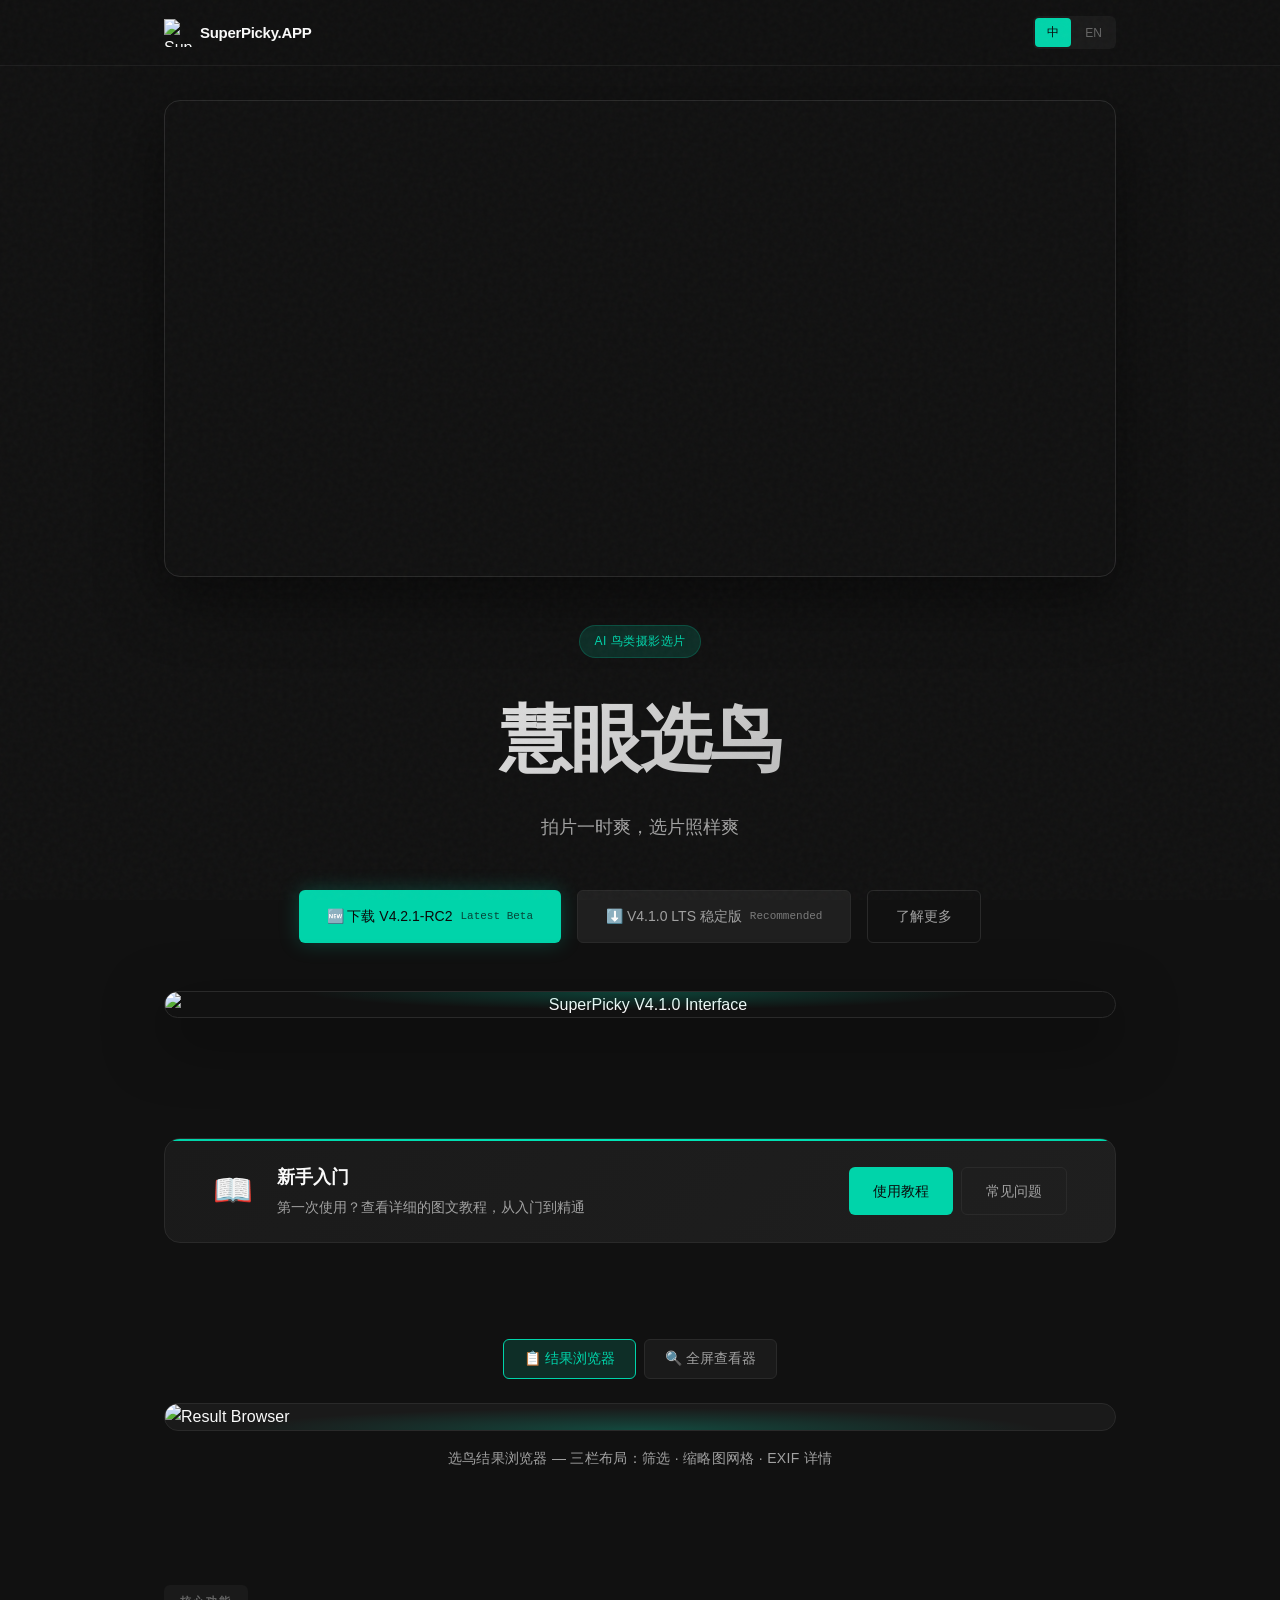
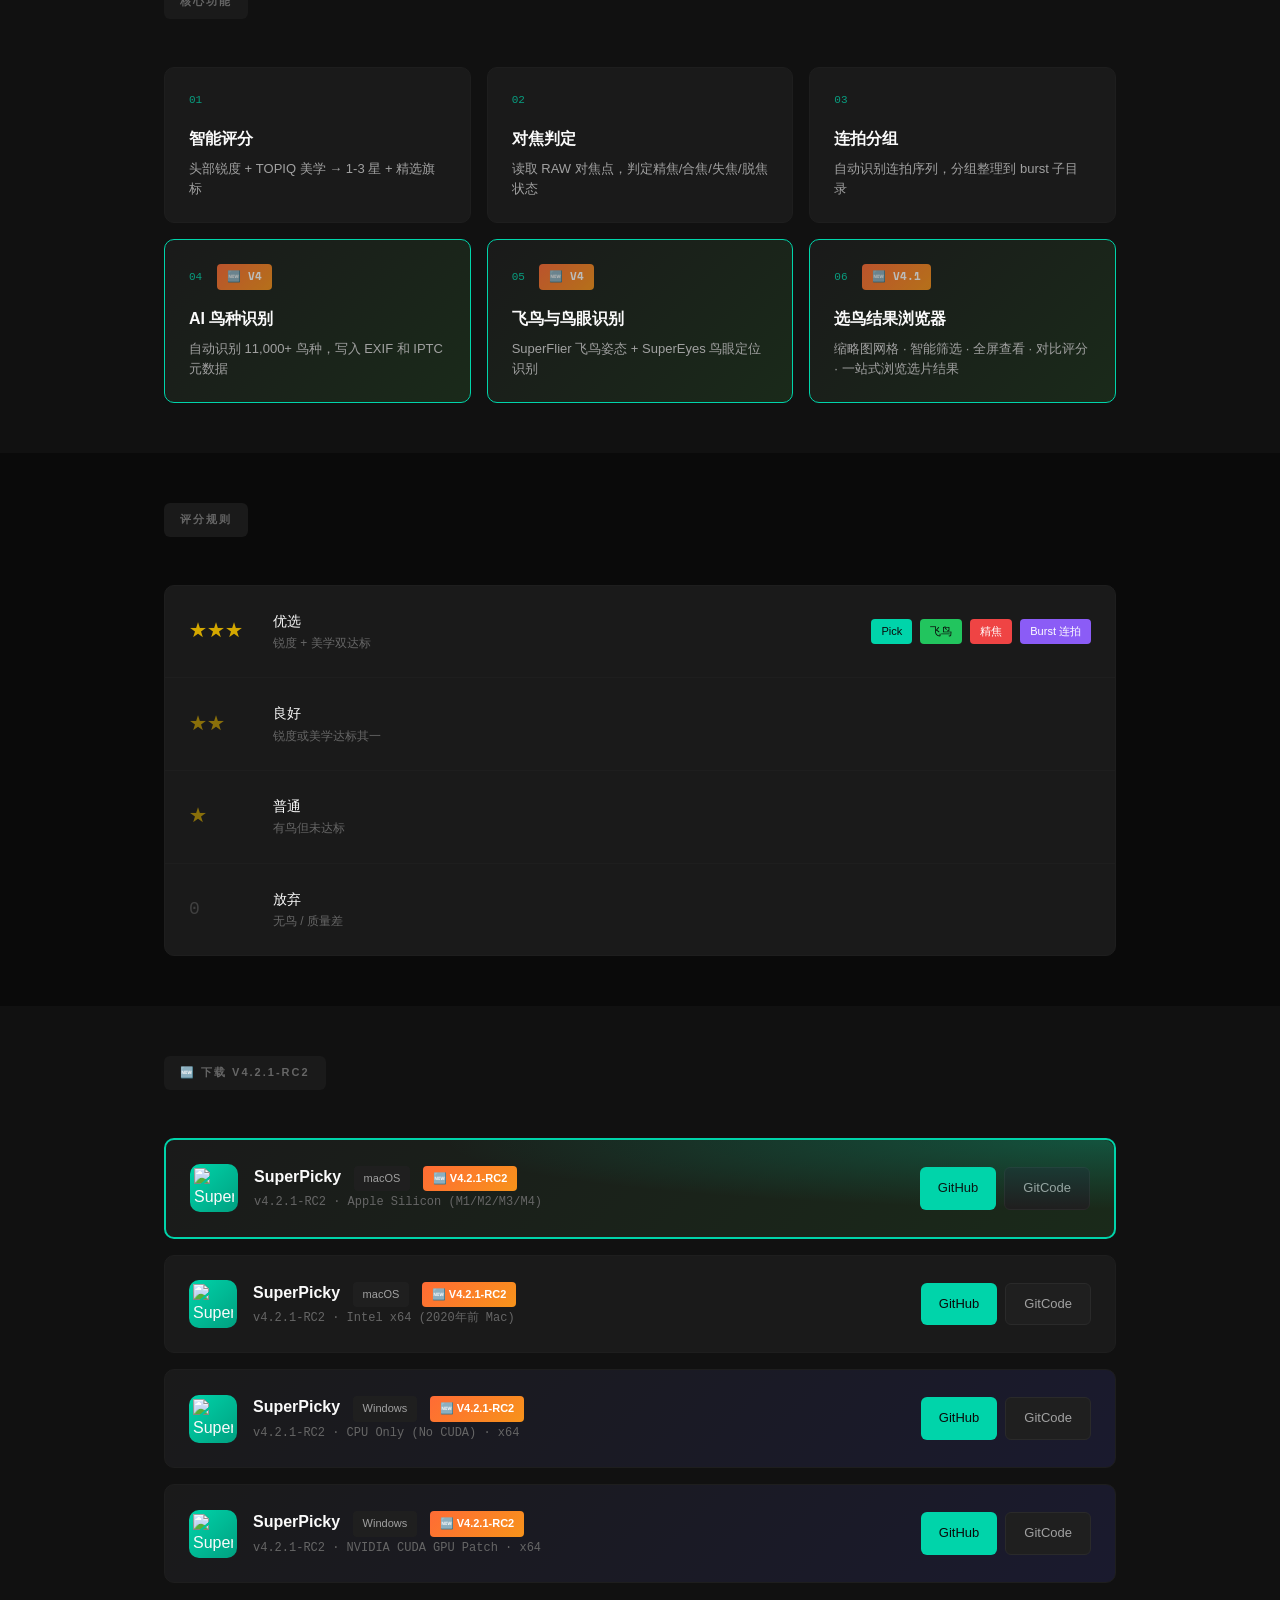
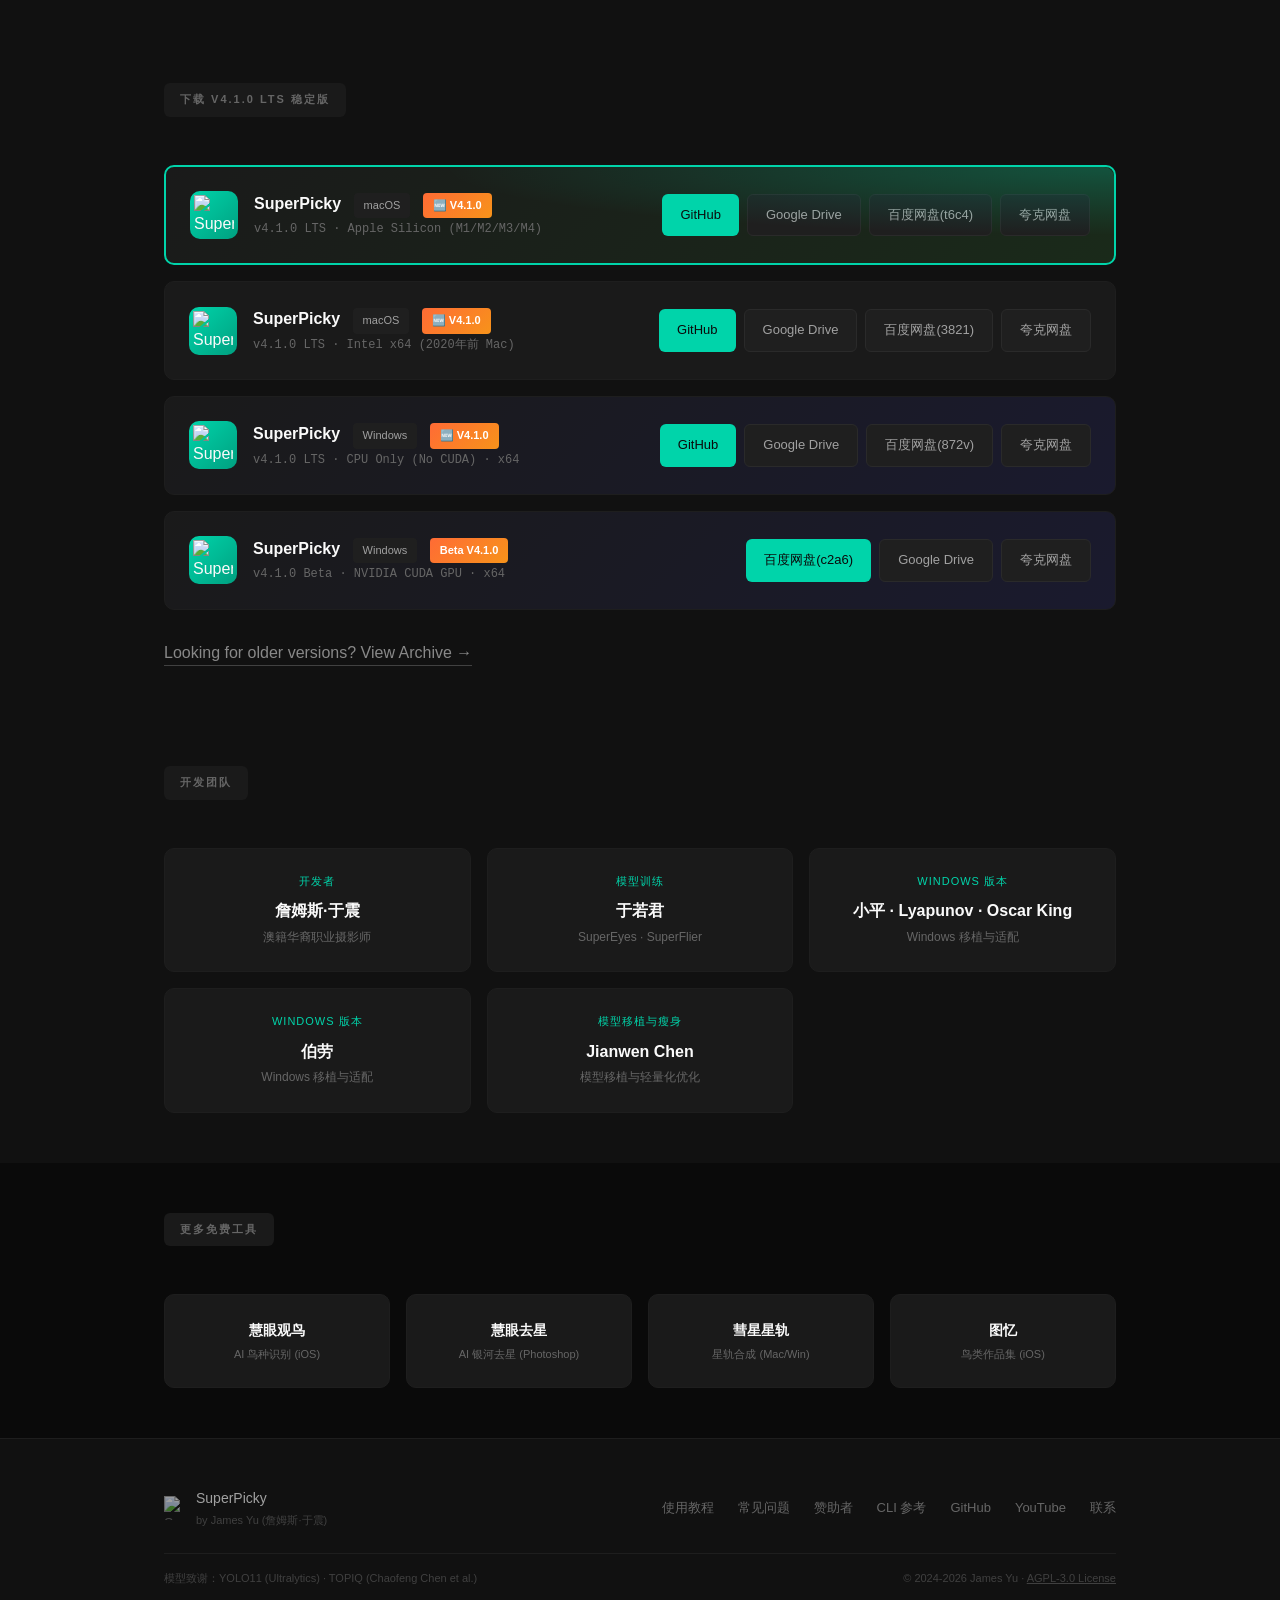
==== commit 7253cc7c: "docs: update website download section for v4.2.1-RC2 - Bump Beta download section to v4.2.1-RC2 with" ====
--- a/docs/index.html
+++ b/docs/index.html
@@ -56,8 +56,8 @@
 
             <div class="hero-cta">
                 <a href="#download-beta" class="btn btn-primary btn-beta">
-                    <span class="lang-cn">🆕 下载 V4.2.1 Beta</span>
-                    <span class="lang-en">🆕 Download V4.2.1 Beta</span>
+                    <span class="lang-cn">🆕 下载 V4.2.1-RC2</span>
+                    <span class="lang-en">🆕 Download V4.2.1-RC2</span>
                     <span class="btn-version">Latest Beta</span>
                 </a>
                 <a href="#download" class="btn btn-secondary">
@@ -317,64 +317,103 @@
         <div class="container">
             <div class="section-header">
                 <span class="section-label">
-                    <span class="lang-cn">🆕 下载 V4.2.1 Beta</span>
-                    <span class="lang-en">🆕 Download V4.2.1 Beta</span>
+                    <span class="lang-cn">🆕 下载 V4.2.1-RC2</span>
+                    <span class="lang-en">🆕 Download V4.2.1-RC2</span>
                 </span>
             </div>
             <div class="download-cards">
-                <!-- Mac ARM64 V4.2.1-Beta -->
+                <!-- Mac ARM64 V4.2.1-RC2 -->
                 <div class="download-card featured">
                     <div class="download-info">
                         <div class="download-icon">
                             <img src="img/icon.png" alt="SuperPicky">
                         </div>
                         <div class="download-meta">
-                            <h3>SuperPicky <span class="platform-badge">macOS</span> <span class="beta-badge">🆕 V4.2.1-Beta</span></h3>
-                            <p class="download-version">v4.2.1-beta · Apple Silicon (M1/M2/M3/M4)</p>
+                            <h3>SuperPicky <span class="platform-badge">macOS</span> <span class="beta-badge">🆕 V4.2.1-RC2</span></h3>
+                            <p class="download-version">v4.2.1-RC2 · Apple Silicon (M1/M2/M3/M4)</p>
                         </div>
                     </div>
                     <div class="download-links">
-                        <a href="https://github.com/jamesphotography/SuperPicky/releases/download/v4.2.1-beta/SuperPicky_v4.2.1-beta_arm64_ec200340.dmg"
+                        <a href="https://github.com/jamesphotography/SuperPicky/releases/download/v4.2.1-RC2/SuperPicky_v4.2.1-beta_arm64_be2f41a3.dmg"
                             class="btn btn-primary" target="_blank">
                             GitHub
                         </a>
-                    </div>
-                </div>
-
-                <!-- Windows CPU V4.2.1-Beta -->
+                        <a href="https://gitcode.com/Jamesphotography/SuperPicky/releases/download/v4.2.1-RC2/SuperPicky_v4.2.1-beta_arm64_be2f41a3.dmg"
+                            class="btn btn-secondary" target="_blank">
+                            GitCode
+                        </a>
+                    </div>
+                </div>
+
+                <!-- Mac Intel V4.2.1-RC2 -->
+                <div class="download-card">
+                    <div class="download-info">
+                        <div class="download-icon">
+                            <img src="img/icon.png" alt="SuperPicky">
+                        </div>
+                        <div class="download-meta">
+                            <h3>SuperPicky <span class="platform-badge">macOS</span> <span class="beta-badge">🆕 V4.2.1-RC2</span></h3>
+                            <p class="download-version">v4.2.1-RC2 · Intel x64 (2020年前 Mac)</p>
+                        </div>
+                    </div>
+                    <div class="download-links">
+                        <a href="https://github.com/jamesphotography/SuperPicky/releases/download/v4.2.1-RC2/SuperPicky_v4.2.1-beta_Intel_be2f41a3.dmg"
+                            class="btn btn-primary" target="_blank">
+                            GitHub
+                        </a>
+                        <a href="https://gitcode.com/Jamesphotography/SuperPicky/releases/download/v4.2.1-RC2/SuperPicky_v4.2.1-beta_Intel_be2f41a3.dmg"
+                            class="btn btn-secondary" target="_blank">
+                            GitCode
+                        </a>
+                    </div>
+                </div>
+
+                <!-- Windows CPU V4.2.1-RC2 -->
                 <div class="download-card windows">
                     <div class="download-info">
                         <div class="download-icon">
                             <img src="img/icon.png" alt="SuperPicky">
                         </div>
                         <div class="download-meta">
-                            <h3>SuperPicky <span class="platform-badge">Windows</span> <span class="beta-badge">🆕 V4.2.1-Beta</span></h3>
-                            <p class="download-version">v4.2.1-beta · CPU Only (No CUDA) · x64</p>
+                            <h3>SuperPicky <span class="platform-badge">Windows</span> <span class="beta-badge">🆕 V4.2.1-RC2</span></h3>
+                            <p class="download-version">v4.2.1-RC2 · CPU Only (No CUDA) · x64</p>
                         </div>
                     </div>
                     <div class="download-links">
-                        <a href="https://github.com/jamesphotography/SuperPicky/releases/download/v4.2.1-beta/SuperPicky_Win64_4.2.1-beta_ec20034_cpu.zip"
+                        <a href="https://github.com/jamesphotography/SuperPicky/releases/download/v4.2.1-RC2/SuperPicky_Win64_4.2.1-beta_be2f41a_cpu.zip"
                             class="btn btn-primary" target="_blank">
                             GitHub
                         </a>
-                    </div>
-                </div>
-
-                <!-- Windows GPU V4.2.1-Beta -->
+                        <a href="https://gitcode.com/Jamesphotography/SuperPicky/releases/download/v4.2.1-RC2/SuperPicky_Win64_4.2.1-beta_be2f41a_cpu.zip"
+                            class="btn btn-secondary" target="_blank">
+                            GitCode
+                        </a>
+                    </div>
+                </div>
+
+                <!-- Windows CUDA V4.2.1-RC2 -->
                 <div class="download-card windows">
                     <div class="download-info">
                         <div class="download-icon">
                             <img src="img/icon.png" alt="SuperPicky">
                         </div>
                         <div class="download-meta">
-                            <h3>SuperPicky <span class="platform-badge">Windows</span> <span class="beta-badge">Beta V4.2.1</span></h3>
-                            <p class="download-version">v4.2.1-beta · NVIDIA CUDA GPU Patch · x64</p>
+                            <h3>SuperPicky <span class="platform-badge">Windows</span> <span class="beta-badge">🆕 V4.2.1-RC2</span></h3>
+                            <p class="download-version">v4.2.1-RC2 · NVIDIA CUDA GPU Patch · x64</p>
                         </div>
                     </div>
                     <div class="download-links">
-                        <a href="https://github.com/jamesphotography/SuperPicky/releases/download/v4.2.1-beta/SuperPicky_Win64_4.2.1-beta_ec20034_cuda_patch.zip"
-                            class="btn btn-primary" target="_blank">
+                        <a href="https://github.com/jamesphotography/SuperPicky/releases/download/v4.2.1-RC2/SuperPicky_Win64_4.2.1-beta_be2f41a_cuda_patch.zip"
+                            class="btn btn-primary btn-tooltip"
+                            data-tooltip-cn="⚠️ 须先安装 CPU 版本" data-tooltip-en="⚠️ Install CPU version first"
+                            target="_blank">
                             GitHub
+                        </a>
+                        <a href="https://gitcode.com/Jamesphotography/SuperPicky/releases/download/v4.2.1-RC2/SuperPicky_Win64_4.2.1-beta_be2f41a_cuda_patch.zip"
+                            class="btn btn-secondary btn-tooltip"
+                            data-tooltip-cn="⚠️ 须先安装 CPU 版本" data-tooltip-en="⚠️ Install CPU version first"
+                            target="_blank">
+                            GitCode
                         </a>
                     </div>
                 </div>
--- a/docs/css/style.css
+++ b/docs/css/style.css
@@ -0,0 +1,2504 @@
+/* ==========================================
+   SuperPicky - Official Website
+   Minimalist Design System
+   Matching App UI (ui/styles.py)
+   ========================================== */
+
+/* === CSS Variables === */
+:root {
+    /* Backgrounds - matching app */
+    --bg-void: #0a0a0a;
+    --bg-primary: #111111;
+    --bg-elevated: #1a1a1a;
+    --bg-card: #1f1f1f;
+    --bg-input: #262626;
+
+    /* Text hierarchy */
+    --text-primary: #fafafa;
+    --text-secondary: #a1a1a1;
+    --text-tertiary: #666666;
+    --text-muted: #404040;
+
+    /* Accent - elegant teal */
+    --accent: #00d4aa;
+    --accent-dim: rgba(0, 212, 170, 0.15);
+    --accent-glow: rgba(0, 212, 170, 0.25);
+
+    /* Status colors */
+    --star-gold: #d4a800;
+    --success: #22c55e;
+
+    /* Borders */
+    --border: #2a2a2a;
+    --border-subtle: #1e1e1e;
+
+    /* Spacing */
+    --space-xs: 4px;
+    --space-sm: 8px;
+    --space-md: 16px;
+    --space-lg: 24px;
+    --space-xl: 48px;
+    --space-2xl: 50px;
+
+    /* Border radius - matching app */
+    --radius-sm: 6px;
+    --radius-md: 10px;
+    --radius-lg: 16px;
+
+    /* Fonts - matching app */
+    --font-sans: "PingFang SC", "Microsoft YaHei", "Noto Sans CJK SC", -apple-system, sans-serif;
+    --font-mono: "Space Mono", "Menlo", "Monaco", monospace;
+}
+
+/* === Reset === */
+*,
+*::before,
+*::after {
+    margin: 0;
+    padding: 0;
+    box-sizing: border-box;
+}
+
+html {
+    scroll-behavior: smooth;
+}
+
+body {
+    font-family: var(--font-sans);
+    background-color: var(--bg-primary);
+    color: var(--text-primary);
+    line-height: 1.6;
+    -webkit-font-smoothing: antialiased;
+    -moz-osx-font-smoothing: grayscale;
+}
+
+/* === Grain Texture Overlay === */
+.grain {
+    position: fixed;
+    top: 0;
+    left: 0;
+    width: 100%;
+    height: 100%;
+    pointer-events: none;
+    z-index: 9999;
+    opacity: 0.03;
+    background-image: url("data:image/svg+xml,%3Csvg viewBox='0 0 200 200' xmlns='http://www.w3.org/2000/svg'%3E%3Cfilter id='noise'%3E%3CfeTurbulence type='fractalNoise' baseFrequency='0.9' numOctaves='4' stitchTiles='stitch'/%3E%3C/filter%3E%3Crect width='100%' height='100%' filter='url(%23noise)'/%3E%3C/svg%3E");
+}
+
+/* === Container === */
+.container {
+    max-width: 1000px;
+    margin: 0 auto;
+    padding: 0 var(--space-lg);
+}
+
+/* === Header === */
+header {
+    position: fixed;
+    top: 0;
+    left: 0;
+    right: 0;
+    z-index: 1000;
+    background: rgba(17, 17, 17, 0.85);
+    backdrop-filter: blur(20px);
+    -webkit-backdrop-filter: blur(20px);
+    border-bottom: 1px solid var(--border-subtle);
+}
+
+.header-inner {
+    display: flex;
+    justify-content: space-between;
+    align-items: center;
+    padding: var(--space-md) var(--space-lg);
+    max-width: 1000px;
+    margin: 0 auto;
+}
+
+.logo {
+    display: flex;
+    align-items: center;
+    gap: var(--space-sm);
+    text-decoration: none;
+    color: var(--text-primary);
+    transition: opacity 0.2s;
+}
+
+.logo:hover {
+    opacity: 0.8;
+}
+
+.logo img {
+    width: 28px;
+    height: 28px;
+}
+
+.logo span {
+    font-size: 15px;
+    font-weight: 600;
+    letter-spacing: -0.3px;
+}
+
+.lang-switch {
+    display: flex;
+    gap: 2px;
+    background: var(--bg-elevated);
+    border-radius: var(--radius-sm);
+    padding: 2px;
+}
+
+.lang-btn {
+    padding: 6px 12px;
+    background: transparent;
+    border: none;
+    color: var(--text-tertiary);
+    font-size: 12px;
+    font-weight: 500;
+    border-radius: 4px;
+    cursor: pointer;
+    transition: all 0.2s;
+}
+
+.lang-btn.active {
+    background: var(--accent);
+    color: var(--bg-void);
+}
+
+.lang-btn:hover:not(.active) {
+    color: var(--text-secondary);
+}
+
+/* === Hero Section === */
+.hero {
+    padding: 100px 0 var(--space-xl);
+    text-align: center;
+}
+
+/* Hero Video */
+.hero-video {
+    margin-bottom: var(--space-xl);
+    border-radius: var(--radius-lg);
+    overflow: hidden;
+    border: 1px solid var(--border);
+    box-shadow: 0 20px 60px rgba(0, 0, 0, 0.5);
+}
+
+.hero-video video {
+    width: 100%;
+    display: block;
+}
+
+.hero-badge {
+    display: inline-block;
+    padding: 6px 14px;
+    background: var(--accent-dim);
+    border: 1px solid rgba(0, 212, 170, 0.2);
+    border-radius: 20px;
+    font-size: 12px;
+    color: var(--accent);
+    margin-bottom: var(--space-lg);
+    letter-spacing: 0.5px;
+}
+
+.hero h1 {
+    font-size: clamp(48px, 10vw, 72px);
+    font-weight: 700;
+    letter-spacing: -2px;
+    margin-bottom: var(--space-md);
+    background: linear-gradient(135deg, var(--text-primary) 0%, var(--text-secondary) 100%);
+    -webkit-background-clip: text;
+    -webkit-text-fill-color: transparent;
+    background-clip: text;
+}
+
+.tagline {
+    font-size: 18px;
+    color: var(--text-secondary);
+    margin-bottom: var(--space-xl);
+    font-weight: 400;
+}
+
+.hero-cta {
+    display: flex;
+    gap: var(--space-md);
+    justify-content: center;
+    flex-wrap: wrap;
+}
+
+/* === Buttons === */
+.btn {
+    display: inline-flex;
+    align-items: center;
+    gap: var(--space-sm);
+    padding: 14px 28px;
+    border-radius: var(--radius-sm);
+    font-size: 14px;
+    font-weight: 500;
+    text-decoration: none;
+    transition: all 0.2s ease;
+    border: none;
+    cursor: pointer;
+}
+
+.btn-primary {
+    background: var(--accent);
+    color: var(--bg-void);
+}
+
+.btn-primary:hover {
+    background: #00e6b8;
+    transform: translateY(-2px);
+    box-shadow: 0 8px 24px var(--accent-glow);
+}
+
+.btn-version {
+    font-size: 11px;
+    opacity: 0.7;
+    font-family: var(--font-mono);
+}
+
+.btn-ghost {
+    background: transparent;
+    color: var(--text-secondary);
+    border: 1px solid var(--border);
+}
+
+.btn-ghost:hover {
+    color: var(--text-primary);
+    border-color: var(--text-tertiary);
+}
+
+.btn-secondary {
+    background: var(--bg-card);
+    color: var(--text-secondary);
+    border: 1px solid var(--border);
+}
+
+.btn-secondary:hover {
+    color: var(--text-primary);
+    border-color: var(--text-tertiary);
+}
+
+.btn-beta {
+    animation: beta-pulse 2s ease-in-out infinite;
+    box-shadow: 0 0 20px var(--accent-glow);
+}
+
+/* Tooltip */
+.btn-tooltip {
+    position: relative;
+}
+
+[data-lang="cn"] .btn-tooltip::after {
+    content: attr(data-tooltip-cn);
+}
+
+[data-lang="en"] .btn-tooltip::after {
+    content: attr(data-tooltip-en);
+}
+
+.btn-tooltip::after {
+    position: absolute;
+    bottom: calc(100% + 10px);
+    left: 50%;
+    transform: translateX(-50%);
+    background: rgba(20, 20, 20, 0.95);
+    color: #fafafa;
+    font-size: 12px;
+    font-family: var(--font-mono);
+    line-height: 1.5;
+    white-space: nowrap;
+    padding: 8px 12px;
+    border-radius: var(--radius-sm);
+    border: 1px solid rgba(255, 255, 255, 0.1);
+    pointer-events: none;
+    opacity: 0;
+    transition: opacity 0.2s ease, transform 0.2s ease;
+    transform: translateX(-50%) translateY(4px);
+    z-index: 100;
+    box-shadow: 0 4px 16px rgba(0, 0, 0, 0.4);
+}
+
+.btn-tooltip::before {
+    content: '';
+    position: absolute;
+    bottom: calc(100% + 4px);
+    left: 50%;
+    transform: translateX(-50%);
+    border: 6px solid transparent;
+    border-top-color: rgba(20, 20, 20, 0.95);
+    pointer-events: none;
+    opacity: 0;
+    transition: opacity 0.2s ease;
+    z-index: 100;
+}
+
+.btn-tooltip:hover::after,
+.btn-tooltip:hover::before {
+    opacity: 1;
+    transform: translateX(-50%) translateY(0);
+}
+
+@keyframes beta-pulse {
+
+    0%,
+    100% {
+        box-shadow: 0 0 15px var(--accent-glow);
+    }
+
+    50% {
+        box-shadow: 0 0 30px var(--accent-glow);
+    }
+}
+
+/* === Hero Preview (Software Interface) === */
+.hero-preview {
+    margin-top: var(--space-xl);
+    padding-bottom: var(--space-lg);
+}
+
+.hero-preview-frame {
+    position: relative;
+    border-radius: var(--radius-lg);
+    overflow: hidden;
+    border: 1px solid var(--border);
+    background: transparent;
+    box-shadow: 0 20px 60px rgba(0, 0, 0, 0.5);
+}
+
+.hero-preview-frame img {
+    width: 100%;
+    display: block;
+}
+
+.hero-preview-glow {
+    position: absolute;
+    inset: 0;
+    background: radial-gradient(ellipse at center top, var(--accent-glow) 0%, transparent 50%);
+    pointer-events: none;
+}
+
+/* === Showcase Section === */
+.showcase {
+    padding: var(--space-xl) 0 var(--space-2xl);
+}
+
+.showcase-frame {
+    position: relative;
+    border-radius: var(--radius-lg);
+    overflow: hidden;
+    border: 1px solid var(--border);
+    background: var(--bg-elevated);
+}
+
+.showcase-frame img {
+    width: 100%;
+    display: block;
+}
+
+.showcase-glow {
+    position: absolute;
+    inset: 0;
+    background: radial-gradient(ellipse at center bottom, var(--accent-glow) 0%, transparent 60%);
+    pointer-events: none;
+}
+
+/* Showcase Tabs */
+.showcase-tabs {
+    display: flex;
+    justify-content: center;
+    gap: var(--space-sm);
+    margin-bottom: var(--space-lg);
+}
+
+.showcase-tab {
+    padding: 10px 20px;
+    background: var(--bg-elevated);
+    border: 1px solid var(--border);
+    border-radius: var(--radius-sm);
+    color: var(--text-secondary);
+    font-size: 14px;
+    font-weight: 500;
+    cursor: pointer;
+    transition: all 0.3s;
+}
+
+.showcase-tab.active {
+    background: var(--accent-dim);
+    border-color: var(--accent);
+    color: var(--accent);
+}
+
+.showcase-tab:hover:not(.active) {
+    border-color: var(--text-tertiary);
+    color: var(--text-primary);
+}
+
+.showcase-panels {
+    position: relative;
+}
+
+.showcase-panel {
+    display: none;
+    animation: fadeIn 0.4s ease;
+}
+
+.showcase-panel.active {
+    display: block;
+}
+
+@keyframes fadeIn {
+    from {
+        opacity: 0;
+        transform: translateY(4px);
+    }
+
+    to {
+        opacity: 1;
+        transform: translateY(0);
+    }
+}
+
+.showcase-caption {
+    text-align: center;
+    font-size: 14px;
+    color: var(--text-secondary);
+    padding: var(--space-md) 0;
+    letter-spacing: 0.3px;
+}
+
+/* === Section Header === */
+.section-header {
+    margin-bottom: var(--space-xl);
+}
+
+.section-label {
+    display: inline-block;
+    font-size: 11px;
+    font-weight: 600;
+    text-transform: uppercase;
+    letter-spacing: 2px;
+    color: var(--text-tertiary);
+    padding: 8px 16px;
+    background: var(--bg-elevated);
+    border-radius: var(--radius-sm);
+}
+
+/* === Features Section === */
+.features {
+    padding: var(--space-2xl) 0;
+}
+
+.features-grid {
+    display: grid;
+    grid-template-columns: repeat(3, 1fr);
+    gap: var(--space-md);
+}
+
+@media (max-width: 900px) {
+    .features-grid {
+        grid-template-columns: repeat(2, 1fr);
+    }
+}
+
+.feature-card {
+    background: var(--bg-elevated);
+    border: 1px solid var(--border-subtle);
+    border-radius: var(--radius-md);
+    padding: var(--space-lg);
+    transition: all 0.3s ease;
+    position: relative;
+}
+
+.feature-card:hover {
+    border-color: var(--border);
+    transform: translateY(-2px);
+}
+
+.feature-number {
+    font-family: var(--font-mono);
+    font-size: 11px;
+    color: var(--accent);
+    margin-bottom: var(--space-md);
+    opacity: 0.7;
+}
+
+.feature-card h3 {
+    font-size: 16px;
+    font-weight: 600;
+    margin-bottom: var(--space-sm);
+    color: var(--text-primary);
+}
+
+.feature-card p {
+    font-size: 13px;
+    color: var(--text-secondary);
+    line-height: 1.5;
+}
+
+.feature-card.featured-feature {
+    border-color: var(--accent);
+    background: linear-gradient(135deg, var(--bg-elevated), #1a2a1a);
+}
+
+/* === Rating Section === */
+.rating-section {
+    padding: var(--space-2xl) 0;
+    background: var(--bg-void);
+}
+
+.rating-grid {
+    background: var(--bg-elevated);
+    border: 1px solid var(--border-subtle);
+    border-radius: var(--radius-md);
+    overflow: hidden;
+}
+
+.rating-row {
+    display: flex;
+    align-items: center;
+    padding: var(--space-lg);
+    border-bottom: 1px solid var(--border-subtle);
+    gap: var(--space-lg);
+}
+
+.rating-row:last-child {
+    border-bottom: none;
+}
+
+.rating-stars {
+    font-size: 18px;
+    color: var(--star-gold);
+    min-width: 60px;
+    font-family: var(--font-mono);
+}
+
+.rating-stars.dim {
+    opacity: 0.6;
+}
+
+.rating-stars.muted {
+    color: var(--text-muted);
+}
+
+.rating-info {
+    flex: 1;
+    display: flex;
+    flex-direction: column;
+    gap: 2px;
+}
+
+.rating-name {
+    font-size: 14px;
+    font-weight: 500;
+    color: var(--text-primary);
+}
+
+.rating-desc {
+    font-size: 12px;
+    color: var(--text-tertiary);
+}
+
+.rating-badges {
+    display: flex;
+    gap: var(--space-sm);
+}
+
+.badge {
+    padding: 4px 10px;
+    border-radius: 4px;
+    font-size: 11px;
+    font-weight: 500;
+}
+
+.badge-pick {
+    background: var(--accent);
+    color: var(--bg-void);
+}
+
+.badge-fly {
+    background: var(--success);
+    color: var(--bg-void);
+}
+
+.badge-focus {
+    background: #ef4444;
+    color: white;
+}
+
+.badge-burst {
+    background: #8b5cf6;
+    color: white;
+}
+
+/* === Scoring Logic Section === */
+.logic-section {
+    padding: var(--space-2xl) 0;
+    background: var(--bg-primary);
+}
+
+.logic-block {
+    margin-bottom: var(--space-xl);
+}
+
+.logic-block:last-child {
+    margin-bottom: 0;
+}
+
+.logic-title {
+    display: flex;
+    align-items: center;
+    gap: var(--space-sm);
+    font-size: 16px;
+    font-weight: 500;
+    color: var(--text-primary);
+    margin-bottom: var(--space-md);
+}
+
+.logic-icon {
+    font-size: 18px;
+}
+
+/* Four dimensions grid */
+.logic-grid {
+    display: grid;
+    grid-template-columns: repeat(2, 1fr);
+    gap: var(--space-md);
+}
+
+.logic-card {
+    background: var(--bg-elevated);
+    border: 1px solid var(--border-subtle);
+    border-radius: var(--radius-md);
+    padding: var(--space-md);
+}
+
+.logic-card-header {
+    font-size: 14px;
+    font-weight: 500;
+    color: var(--accent);
+    margin-bottom: var(--space-xs);
+}
+
+.logic-card p {
+    font-size: 12px;
+    color: var(--text-secondary);
+    line-height: 1.5;
+}
+
+/* Logic table */
+.logic-table {
+    background: var(--bg-elevated);
+    border: 1px solid var(--border-subtle);
+    border-radius: var(--radius-md);
+    overflow: hidden;
+}
+
+.logic-table-row {
+    display: grid;
+    grid-template-columns: 80px 1fr 1fr;
+    gap: var(--space-md);
+    padding: var(--space-md);
+    border-bottom: 1px solid var(--border-subtle);
+    align-items: center;
+}
+
+.logic-table-row:last-child {
+    border-bottom: none;
+}
+
+.logic-table-row.header {
+    background: var(--bg-card);
+    font-size: 12px;
+    font-weight: 500;
+    color: var(--text-secondary);
+}
+
+.logic-table-cell {
+    font-size: 13px;
+}
+
+.star-cell {
+    text-align: center;
+}
+
+.condition-cell {
+    color: var(--text-secondary);
+}
+
+.meaning-cell {
+    color: var(--text-tertiary);
+}
+
+.star-display {
+    font-family: var(--font-mono);
+    font-size: 14px;
+}
+
+.star-display.gold {
+    color: var(--star-gold);
+}
+
+.star-display.dim {
+    color: var(--star-gold);
+    opacity: 0.6;
+}
+
+.star-display.muted {
+    color: var(--text-muted);
+}
+
+/* Logic flags */
+.logic-flags {
+    display: flex;
+    flex-direction: column;
+    gap: var(--space-md);
+}
+
+.logic-flag {
+    display: flex;
+    align-items: flex-start;
+    gap: var(--space-md);
+    background: var(--bg-elevated);
+    border: 1px solid var(--border-subtle);
+    border-radius: var(--radius-md);
+    padding: var(--space-md);
+}
+
+.flag-badge {
+    padding: 6px 12px;
+    border-radius: 4px;
+    font-size: 12px;
+    font-weight: 500;
+    flex-shrink: 0;
+}
+
+.flag-badge.pick {
+    background: var(--accent);
+    color: var(--bg-void);
+}
+
+.flag-badge.fly {
+    background: var(--success);
+    color: var(--bg-void);
+}
+
+.flag-badge.exposure {
+    background: #f59e0b;
+    color: var(--bg-void);
+}
+
+.flag-badge.focus {
+    background: #ef4444;
+    color: white;
+}
+
+.flag-badge.burst {
+    background: #8b5cf6;
+    color: white;
+}
+
+.flag-info strong {
+    display: block;
+    font-size: 14px;
+    color: var(--text-primary);
+    margin-bottom: 4px;
+}
+
+.flag-info p {
+    font-size: 12px;
+    color: var(--text-secondary);
+    line-height: 1.5;
+}
+
+/* Logic note */
+.logic-note {
+    background: var(--bg-elevated);
+    border: 1px solid var(--border-subtle);
+    border-radius: var(--radius-md);
+    padding: var(--space-md);
+}
+
+.logic-note p {
+    font-size: 13px;
+    color: var(--text-secondary);
+    margin-bottom: var(--space-sm);
+}
+
+.logic-note ul {
+    list-style: none;
+    margin-left: var(--space-md);
+}
+
+.logic-note li {
+    font-size: 12px;
+    color: var(--text-tertiary);
+    padding: 4px 0;
+    position: relative;
+}
+
+.logic-note li::before {
+    content: "•";
+    position: absolute;
+    left: -12px;
+    color: var(--accent);
+}
+
+/* Logic tips */
+.logic-tips {
+    background: var(--bg-elevated);
+    border: 1px solid var(--border-subtle);
+    border-radius: var(--radius-md);
+    overflow: hidden;
+}
+
+.tip-item {
+    display: flex;
+    align-items: center;
+    gap: var(--space-md);
+    padding: var(--space-md);
+    border-bottom: 1px solid var(--border-subtle);
+}
+
+.tip-item:last-child {
+    border-bottom: none;
+}
+
+.tip-from {
+    font-family: var(--font-mono);
+    font-size: 12px;
+    font-weight: 500;
+    min-width: 50px;
+    text-align: center;
+}
+
+.tip-from.gold {
+    color: var(--star-gold);
+}
+
+.tip-from.dim {
+    color: var(--star-gold);
+    opacity: 0.5;
+}
+
+.tip-from.dim2 {
+    color: var(--star-gold);
+    opacity: 0.7;
+}
+
+.tip-from.muted {
+    color: var(--text-muted);
+}
+
+.tip-arrow {
+    color: var(--text-muted);
+    font-size: 14px;
+}
+
+.tip-action {
+    font-size: 13px;
+    color: var(--text-secondary);
+}
+
+/* === Guide Section === */
+.guide-section {
+    padding: var(--space-2xl) 0;
+    background: var(--bg-void);
+}
+
+.guide-gallery {
+    display: grid;
+    grid-template-columns: repeat(2, 1fr);
+    gap: var(--space-md);
+}
+
+.guide-item {
+    background: var(--bg-elevated);
+    border: 1px solid var(--border-subtle);
+    border-radius: var(--radius-md);
+    overflow: hidden;
+    transition: all 0.3s ease;
+}
+
+.guide-item:hover {
+    border-color: var(--border);
+    transform: translateY(-2px);
+}
+
+.guide-item img {
+    width: 100%;
+    aspect-ratio: 4 / 3;
+    object-fit: cover;
+    object-position: top center;
+    display: block;
+    border-bottom: 1px solid var(--border-subtle);
+    background: var(--bg-card);
+}
+
+/* Placeholder indicator for images that need resizing */
+.guide-item img[data-needs-resize] {
+    outline: 3px dashed #ff6b6b;
+    outline-offset: -3px;
+}
+
+.guide-item-info {
+    padding: var(--space-md);
+}
+
+.guide-step {
+    font-family: var(--font-mono);
+    font-size: 11px;
+    color: var(--accent);
+    margin-bottom: var(--space-xs);
+}
+
+.guide-item h4 {
+    font-size: 14px;
+    font-weight: 500;
+    color: var(--text-primary);
+    margin-bottom: 4px;
+}
+
+.guide-item p {
+    font-size: 12px;
+    color: var(--text-tertiary);
+    line-height: 1.4;
+}
+
+@media (max-width: 768px) {
+    .guide-gallery {
+        grid-template-columns: 1fr;
+    }
+}
+
+/* === Download Section === */
+.download-section {
+    padding: var(--space-2xl) 0;
+}
+
+.download-cards {
+    display: flex;
+    flex-direction: column;
+    gap: var(--space-md);
+}
+
+.download-card.windows {
+    background: linear-gradient(135deg, var(--bg-elevated), #1a1a2e);
+}
+
+.platform-badge {
+    display: inline-block;
+    padding: 4px 10px;
+    background: var(--bg-card);
+    border-radius: 4px;
+    font-size: 11px;
+    font-weight: 500;
+    color: var(--text-secondary);
+    margin-left: var(--space-sm);
+}
+
+.download-card {
+    display: flex;
+    align-items: center;
+    justify-content: space-between;
+    background: var(--bg-elevated);
+    border: 1px solid var(--border-subtle);
+    border-radius: var(--radius-md);
+    padding: var(--space-lg);
+    gap: var(--space-lg);
+    flex-wrap: wrap;
+}
+
+.download-info {
+    display: flex;
+    align-items: center;
+    gap: var(--space-md);
+}
+
+.download-icon {
+    width: 48px;
+    height: 48px;
+    background: linear-gradient(135deg, var(--accent), #00a080);
+    border-radius: var(--radius-md);
+    display: flex;
+    align-items: center;
+    justify-content: center;
+    padding: 4px;
+}
+
+.download-icon img {
+    width: 40px;
+    height: 40px;
+}
+
+.download-meta h3 {
+    font-size: 16px;
+    font-weight: 600;
+    margin-bottom: 2px;
+}
+
+.download-version {
+    font-size: 12px;
+    color: var(--text-tertiary);
+    font-family: var(--font-mono);
+}
+
+.download-links {
+    display: flex;
+    gap: var(--space-sm);
+    flex-wrap: wrap;
+}
+
+.download-links .btn {
+    padding: 10px 18px;
+    font-size: 13px;
+}
+
+/* Sub-row layout for combined download cards */
+.download-sub-rows {
+    width: 100%;
+    display: flex;
+    flex-direction: column;
+    gap: 0;
+}
+
+.download-sub-row {
+    display: flex;
+    align-items: center;
+    justify-content: space-between;
+    padding: var(--space-md) 0;
+    border-top: 1px solid var(--border-subtle);
+    gap: var(--space-md);
+}
+
+.sub-row-label {
+    font-family: var(--font-mono);
+    font-size: 12px;
+    color: var(--text-secondary);
+    min-width: 200px;
+    flex-shrink: 0;
+}
+
+.requirements {
+    text-align: center;
+    margin-top: var(--space-lg);
+    font-size: 12px;
+    color: var(--text-muted);
+}
+
+/* === V4.0.0 Beta Styles === */
+.beta-badge {
+    display: inline-block;
+    padding: 4px 10px;
+    background: linear-gradient(135deg, #ff6b35, #f7931a);
+    border-radius: 4px;
+    font-size: 11px;
+    font-weight: 600;
+    color: white;
+    margin-left: var(--space-sm);
+    animation: pulse-glow 2s infinite;
+}
+
+@keyframes pulse-glow {
+
+    0%,
+    100% {
+        box-shadow: 0 0 5px rgba(247, 147, 26, 0.5);
+    }
+
+    50% {
+        box-shadow: 0 0 15px rgba(247, 147, 26, 0.8);
+    }
+}
+
+.download-card.featured {
+    background: linear-gradient(135deg, var(--bg-elevated), #1a2a1a);
+    border: 2px solid var(--accent);
+    position: relative;
+}
+
+.download-card.featured::before {
+    content: "";
+    position: absolute;
+    inset: 0;
+    background: radial-gradient(ellipse at top right, var(--accent-glow) 0%, transparent 50%);
+    pointer-events: none;
+    border-radius: var(--radius-md);
+}
+
+.new-features-mini {
+    margin-top: var(--space-sm);
+    font-size: 12px;
+    color: var(--accent);
+    font-weight: 500;
+}
+
+.stable-divider {
+    text-align: center;
+    color: var(--text-muted);
+    font-size: 12px;
+    padding: var(--space-md) 0;
+    font-family: var(--font-mono);
+}
+
+/* === Team Section === */
+.team-section {
+    padding: var(--space-2xl) 0;
+}
+
+.team-grid {
+    display: grid;
+    grid-template-columns: repeat(3, 1fr);
+    gap: var(--space-md);
+}
+
+.team-card {
+    display: flex;
+    flex-direction: column;
+    padding: var(--space-lg);
+    background: var(--bg-elevated);
+    border: 1px solid var(--border-subtle);
+    border-radius: var(--radius-md);
+    text-decoration: none;
+    transition: all 0.3s ease;
+    text-align: center;
+}
+
+.team-card:hover {
+    border-color: var(--accent);
+    transform: translateY(-2px);
+}
+
+.team-role {
+    font-size: 11px;
+    font-weight: 500;
+    text-transform: uppercase;
+    letter-spacing: 1px;
+    color: var(--accent);
+    margin-bottom: var(--space-sm);
+}
+
+.team-name {
+    font-size: 16px;
+    font-weight: 600;
+    color: var(--text-primary);
+    margin-bottom: 4px;
+}
+
+.team-desc {
+    font-size: 12px;
+    color: var(--text-tertiary);
+}
+
+/* === Tools Section === */
+.tools-section {
+    padding: var(--space-2xl) 0;
+    background: var(--bg-void);
+}
+
+.tools-grid {
+    display: grid;
+    grid-template-columns: repeat(4, 1fr);
+    gap: var(--space-md);
+}
+
+.tool-item {
+    display: flex;
+    flex-direction: column;
+    align-items: center;
+    text-align: center;
+    padding: var(--space-lg);
+    background: var(--bg-elevated);
+    border: 1px solid var(--border-subtle);
+    border-radius: var(--radius-md);
+    text-decoration: none;
+    transition: all 0.3s ease;
+}
+
+.tool-item:hover {
+    border-color: var(--accent);
+    transform: translateY(-2px);
+}
+
+.tool-name {
+    font-size: 14px;
+    font-weight: 600;
+    color: var(--text-primary);
+    margin-bottom: 4px;
+}
+
+.tool-desc {
+    font-size: 11px;
+    color: var(--text-tertiary);
+}
+
+/* === Footer === */
+footer {
+    padding: var(--space-xl) 0;
+    border-top: 1px solid var(--border-subtle);
+}
+
+.footer-inner {
+    display: flex;
+    justify-content: space-between;
+    align-items: center;
+    margin-bottom: var(--space-lg);
+}
+
+.footer-brand {
+    display: flex;
+    align-items: center;
+    gap: var(--space-sm);
+    color: var(--text-tertiary);
+    font-size: 14px;
+}
+
+.footer-brand img {
+    width: 24px;
+    height: 24px;
+    opacity: 0.6;
+}
+
+.footer-brand-text {
+    display: flex;
+    flex-direction: column;
+    gap: 2px;
+}
+
+.footer-brand-text span:first-child {
+    font-weight: 500;
+    color: var(--text-secondary);
+}
+
+.footer-author {
+    font-size: 11px;
+    color: var(--text-muted);
+}
+
+.footer-links {
+    display: flex;
+    gap: var(--space-lg);
+}
+
+.footer-links a {
+    color: var(--text-tertiary);
+    text-decoration: none;
+    font-size: 13px;
+    transition: color 0.2s;
+}
+
+.footer-links a:hover {
+    color: var(--accent);
+}
+
+.footer-bottom {
+    display: flex;
+    justify-content: space-between;
+    padding-top: var(--space-md);
+    border-top: 1px solid var(--border-subtle);
+}
+
+.credits,
+.copyright {
+    font-size: 11px;
+    color: var(--text-muted);
+}
+
+/* === Language Toggle === */
+.lang-cn,
+.lang-en {
+    display: none;
+}
+
+[data-lang="cn"] .lang-cn {
+    display: block;
+}
+
+[data-lang="en"] .lang-en {
+    display: block;
+}
+
+
+
+/* Inline variants */
+.rating-name .lang-cn,
+.rating-name .lang-en,
+.rating-desc .lang-cn,
+.rating-desc .lang-en,
+.badge .lang-cn,
+.badge .lang-en {
+    display: none;
+}
+
+[data-lang="cn"] .rating-name .lang-cn,
+[data-lang="cn"] .rating-desc .lang-cn,
+[data-lang="cn"] .badge .lang-cn {
+    display: inline;
+}
+
+[data-lang="en"] .rating-name .lang-en,
+[data-lang="en"] .rating-desc .lang-en,
+[data-lang="en"] .badge .lang-en {
+    display: inline;
+}
+
+/* Tool items inline language */
+.tool-name .lang-cn,
+.tool-name .lang-en,
+.tool-desc .lang-cn,
+.tool-desc .lang-en {
+    display: none;
+}
+
+[data-lang="cn"] .tool-name .lang-cn,
+[data-lang="cn"] .tool-desc .lang-cn {
+    display: inline;
+}
+
+[data-lang="en"] .tool-name .lang-en,
+[data-lang="en"] .tool-desc .lang-en {
+    display: inline;
+}
+
+/* Team items inline language */
+.team-role .lang-cn,
+.team-role .lang-en,
+.team-name .lang-cn,
+.team-name .lang-en,
+.team-desc .lang-cn,
+.team-desc .lang-en {
+    display: none;
+}
+
+[data-lang="cn"] .team-role .lang-cn,
+[data-lang="cn"] .team-name .lang-cn,
+[data-lang="cn"] .team-desc .lang-cn {
+    display: inline;
+}
+
+[data-lang="en"] .team-role .lang-en,
+[data-lang="en"] .team-name .lang-en,
+[data-lang="en"] .team-desc .lang-en {
+    display: inline;
+}
+
+/* Logic section inline language */
+.logic-title .lang-cn,
+.logic-title .lang-en,
+.logic-card-header .lang-cn,
+.logic-card-header .lang-en,
+.logic-card p .lang-cn,
+.logic-card p .lang-en,
+.logic-table-cell .lang-cn,
+.logic-table-cell .lang-en,
+.star-display .lang-cn,
+.star-display .lang-en,
+.flag-badge .lang-cn,
+.flag-badge .lang-en,
+.flag-info strong .lang-cn,
+.flag-info strong .lang-en,
+.flag-info p .lang-cn,
+.flag-info p .lang-en,
+.logic-note p .lang-cn,
+.logic-note p .lang-en,
+.logic-note li .lang-cn,
+.logic-note li .lang-en,
+.tip-from .lang-cn,
+.tip-from .lang-en,
+.tip-action .lang-cn,
+.tip-action .lang-en {
+    display: none;
+}
+
+[data-lang="cn"] .logic-title .lang-cn,
+[data-lang="cn"] .logic-card-header .lang-cn,
+[data-lang="cn"] .logic-card p .lang-cn,
+[data-lang="cn"] .logic-table-cell .lang-cn,
+[data-lang="cn"] .star-display .lang-cn,
+[data-lang="cn"] .flag-badge .lang-cn,
+[data-lang="cn"] .flag-info strong .lang-cn,
+[data-lang="cn"] .flag-info p .lang-cn,
+[data-lang="cn"] .logic-note p .lang-cn,
+[data-lang="cn"] .logic-note li .lang-cn,
+[data-lang="cn"] .tip-from .lang-cn,
+[data-lang="cn"] .tip-action .lang-cn {
+    display: inline;
+}
+
+[data-lang="en"] .logic-title .lang-en,
+[data-lang="en"] .logic-card-header .lang-en,
+[data-lang="en"] .logic-card p .lang-en,
+[data-lang="en"] .logic-table-cell .lang-en,
+[data-lang="en"] .star-display .lang-en,
+[data-lang="en"] .flag-badge .lang-en,
+[data-lang="en"] .flag-info strong .lang-en,
+[data-lang="en"] .flag-info p .lang-en,
+[data-lang="en"] .logic-note p .lang-en,
+[data-lang="en"] .logic-note li .lang-en,
+[data-lang="en"] .tip-from .lang-en,
+[data-lang="en"] .tip-action .lang-en {
+    display: inline;
+}
+
+/* Guide section inline language */
+.guide-item h4 .lang-cn,
+.guide-item h4 .lang-en,
+.guide-item p .lang-cn,
+.guide-item p .lang-en {
+    display: none;
+}
+
+[data-lang="cn"] .guide-item h4 .lang-cn,
+[data-lang="cn"] .guide-item p .lang-cn {
+    display: inline;
+}
+
+[data-lang="en"] .guide-item h4 .lang-en,
+[data-lang="en"] .guide-item p .lang-en {
+    display: inline;
+}
+
+/* Download button inline language */
+.download-links .btn .lang-cn,
+.download-links .btn .lang-en {
+    display: none;
+}
+
+[data-lang="cn"] .download-links .btn .lang-cn {
+    display: inline;
+}
+
+[data-lang="en"] .download-links .btn .lang-en {
+    display: inline;
+}
+
+/* === Responsive === */
+@media (max-width: 768px) {
+    .container {
+        padding: 0 var(--space-md);
+    }
+
+    .hero {
+        padding: 100px 0 var(--space-xl);
+    }
+
+    .hero h1 {
+        font-size: 40px;
+        letter-spacing: -1px;
+    }
+
+    .tagline {
+        font-size: 16px;
+    }
+
+    .hero-cta {
+        flex-direction: column;
+        align-items: center;
+    }
+
+    .btn {
+        width: 100%;
+        max-width: 280px;
+        justify-content: center;
+    }
+
+    .hero-preview {
+        margin-top: var(--space-lg);
+    }
+
+    .hero-preview-frame {
+        border-radius: var(--radius-md);
+    }
+
+    .features-grid {
+        grid-template-columns: 1fr;
+    }
+
+    .rating-row {
+        flex-wrap: wrap;
+    }
+
+    .rating-badges {
+        width: 100%;
+        margin-top: var(--space-sm);
+    }
+
+    /* Logic section responsive */
+    .logic-grid {
+        grid-template-columns: 1fr;
+    }
+
+    .logic-table-row {
+        grid-template-columns: 60px 1fr;
+        gap: var(--space-sm);
+    }
+
+    .logic-table-row.header .meaning-cell,
+    .logic-table-row .meaning-cell {
+        display: none;
+    }
+
+    .logic-flag {
+        flex-direction: column;
+        align-items: flex-start;
+    }
+
+    .tip-item {
+        flex-wrap: wrap;
+    }
+
+    .tip-action {
+        width: 100%;
+        margin-top: var(--space-xs);
+    }
+
+    .download-card {
+        flex-direction: column;
+        text-align: center;
+    }
+
+    .download-info {
+        flex-direction: column;
+    }
+
+    .download-links {
+        width: 100%;
+        flex-direction: column;
+    }
+
+    .download-links .btn {
+        max-width: none;
+    }
+
+    .download-sub-row {
+        flex-direction: column;
+        align-items: stretch;
+        text-align: center;
+    }
+
+    .sub-row-label {
+        min-width: unset;
+    }
+
+    .team-grid {
+        grid-template-columns: 1fr;
+    }
+
+    .tools-grid {
+        grid-template-columns: repeat(2, 1fr);
+    }
+
+    .footer-inner {
+        flex-direction: column;
+        gap: var(--space-md);
+        text-align: center;
+    }
+
+    .footer-brand {
+        flex-direction: column;
+    }
+
+    .footer-brand-text {
+        align-items: center;
+    }
+
+    .footer-bottom {
+        flex-direction: column;
+        text-align: center;
+        gap: var(--space-xs);
+    }
+}
+
+/* === Animations === */
+@keyframes fadeInUp {
+    from {
+        opacity: 0;
+        transform: translateY(20px);
+    }
+
+    to {
+        opacity: 1;
+        transform: translateY(0);
+    }
+}
+
+.hero-badge,
+.hero h1,
+.tagline,
+.hero-cta {
+    animation: fadeInUp 0.6s ease-out backwards;
+}
+
+.hero-badge {
+    animation-delay: 0.1s;
+}
+
+.hero h1 {
+    animation-delay: 0.2s;
+}
+
+.tagline {
+    animation-delay: 0.3s;
+}
+
+.hero-cta {
+    animation-delay: 0.4s;
+}
+
+.feature-card {
+    animation: fadeInUp 0.5s ease-out backwards;
+}
+
+.feature-card:nth-child(1) {
+    animation-delay: 0.1s;
+}
+
+.feature-card:nth-child(2) {
+    animation-delay: 0.15s;
+}
+
+.feature-card:nth-child(3) {
+    animation-delay: 0.2s;
+}
+
+.feature-card:nth-child(4) {
+    animation-delay: 0.25s;
+}
+
+/* === Lightroom Workflow Section === */
+.lightroom-section {
+    padding: var(--space-2xl) 0;
+    background: var(--bg-primary);
+}
+
+.lightroom-intro {
+    margin-bottom: var(--space-xl);
+}
+
+.lightroom-intro p {
+    font-size: 15px;
+    color: var(--text-secondary);
+    text-align: center;
+    max-width: 600px;
+    margin: 0 auto;
+}
+
+.lightroom-gallery {
+    display: grid;
+    grid-template-columns: repeat(3, 1fr);
+    gap: var(--space-md);
+    margin-bottom: var(--space-lg);
+}
+
+.lightroom-item {
+    background: var(--bg-elevated);
+    border: 1px solid var(--border-subtle);
+    border-radius: var(--radius-md);
+    overflow: hidden;
+    transition: all 0.3s ease;
+}
+
+.lightroom-item:hover {
+    border-color: var(--border);
+    transform: translateY(-2px);
+}
+
+.lightroom-item img {
+    width: 100%;
+    aspect-ratio: 16 / 10;
+    object-fit: cover;
+    object-position: top center;
+    display: block;
+    border-bottom: 1px solid var(--border-subtle);
+    background: var(--bg-card);
+}
+
+/* Placeholder indicator for images that need resizing */
+.lightroom-item img[data-needs-resize] {
+    outline: 3px dashed #ff6b6b;
+    outline-offset: -3px;
+}
+
+.lightroom-item-info {
+    padding: var(--space-md);
+}
+
+.lightroom-step {
+    font-family: var(--font-mono);
+    font-size: 11px;
+    color: var(--accent);
+    margin-bottom: var(--space-xs);
+}
+
+.lightroom-item h4 {
+    font-size: 14px;
+    font-weight: 500;
+    color: var(--text-primary);
+    margin-bottom: 4px;
+}
+
+.lightroom-item p {
+    font-size: 12px;
+    color: var(--text-tertiary);
+    line-height: 1.4;
+}
+
+.lightroom-tip {
+    display: flex;
+    align-items: flex-start;
+    gap: var(--space-md);
+    background: var(--accent-dim);
+    border: 1px solid rgba(0, 212, 170, 0.2);
+    border-radius: var(--radius-md);
+    padding: var(--space-lg);
+}
+
+.tip-icon {
+    font-size: 20px;
+    flex-shrink: 0;
+}
+
+.tip-content strong {
+    display: block;
+    font-size: 14px;
+    color: var(--accent);
+    margin-bottom: 4px;
+}
+
+.tip-content p {
+    font-size: 13px;
+    color: var(--text-secondary);
+    line-height: 1.5;
+}
+
+/* Lightroom section inline language */
+.lightroom-intro p .lang-cn,
+.lightroom-intro p .lang-en,
+.lightroom-item h4 .lang-cn,
+.lightroom-item h4 .lang-en,
+.lightroom-item p .lang-cn,
+.lightroom-item p .lang-en,
+.tip-content strong .lang-cn,
+.tip-content strong .lang-en,
+.tip-content p .lang-cn,
+.tip-content p .lang-en {
+    display: none;
+}
+
+[data-lang="cn"] .lightroom-intro p .lang-cn,
+[data-lang="cn"] .lightroom-item h4 .lang-cn,
+[data-lang="cn"] .lightroom-item p .lang-cn,
+[data-lang="cn"] .tip-content strong .lang-cn,
+[data-lang="cn"] .tip-content p .lang-cn {
+    display: inline;
+}
+
+[data-lang="en"] .lightroom-intro p .lang-en,
+[data-lang="en"] .lightroom-item h4 .lang-en,
+[data-lang="en"] .lightroom-item p .lang-en,
+[data-lang="en"] .tip-content strong .lang-en,
+[data-lang="en"] .tip-content p .lang-en {
+    display: inline;
+}
+
+@media (max-width: 768px) {
+    .lightroom-gallery {
+        grid-template-columns: 1fr;
+    }
+
+    .lightroom-tip {
+        flex-direction: column;
+    }
+}
+
+/* === Smooth scroll offset for fixed header === */
+:target {
+    scroll-margin-top: 80px;
+}
+
+/* === FAQ Help Section (Homepage) === */
+.faq-help-section {
+    padding: var(--space-xl) 0;
+}
+
+.faq-help-card {
+    display: flex;
+    align-items: center;
+    gap: var(--space-lg);
+    background: linear-gradient(135deg, var(--bg-elevated) 0%, var(--bg-card) 100%);
+    border: 1px solid var(--border);
+    border-radius: var(--radius-lg);
+    padding: var(--space-lg) var(--space-xl);
+    position: relative;
+    overflow: hidden;
+}
+
+.faq-help-card::before {
+    content: '';
+    position: absolute;
+    top: 0;
+    left: 0;
+    right: 0;
+    height: 2px;
+    background: linear-gradient(90deg, var(--accent), #00e6b8, var(--accent));
+}
+
+.faq-help-icon {
+    font-size: 32px;
+    flex-shrink: 0;
+}
+
+.faq-help-content {
+    flex: 1;
+}
+
+.faq-help-content h3 {
+    font-size: 18px;
+    font-weight: 600;
+    color: var(--text-primary);
+    margin-bottom: 4px;
+}
+
+.faq-help-content p {
+    font-size: 14px;
+    color: var(--text-secondary);
+}
+
+.faq-help-card .btn {
+    flex-shrink: 0;
+    padding: 12px 24px;
+}
+
+.faq-help-buttons {
+    display: flex;
+    gap: var(--space-sm);
+    flex-shrink: 0;
+}
+
+/* Language toggle for FAQ help */
+[data-lang="cn"] .faq-help-content h3 .lang-cn,
+[data-lang="cn"] .faq-help-content p .lang-cn,
+[data-lang="cn"] .faq-help-card .btn .lang-cn {
+    display: inline;
+}
+
+[data-lang="en"] .faq-help-content h3 .lang-en,
+[data-lang="en"] .faq-help-content p .lang-en,
+[data-lang="en"] .faq-help-card .btn .lang-en {
+    display: inline;
+}
+
+@media (max-width: 768px) {
+    .faq-help-card {
+        flex-direction: column;
+        text-align: center;
+        padding: var(--space-lg);
+    }
+
+    .faq-help-icon {
+        font-size: 28px;
+    }
+
+    .faq-help-card .btn {
+        width: 100%;
+        justify-content: center;
+    }
+}
+
+/* === FAQ Section === */
+.faq-section {
+    padding: 100px 0 var(--space-2xl);
+}
+
+.faq-list {
+    display: flex;
+    flex-direction: column;
+    gap: var(--space-lg);
+}
+
+.faq-item {
+    display: flex;
+    gap: var(--space-lg);
+    background: var(--bg-elevated);
+    border: 1px solid var(--border-subtle);
+    border-radius: var(--radius-md);
+    padding: var(--space-lg);
+    transition: all 0.3s ease;
+}
+
+.faq-item:hover {
+    border-color: var(--border);
+}
+
+.faq-number {
+    font-family: var(--font-mono);
+    font-size: 14px;
+    color: var(--accent);
+    opacity: 0.7;
+    flex-shrink: 0;
+    min-width: 30px;
+}
+
+.faq-content {
+    flex: 1;
+}
+
+.faq-content h3 {
+    font-size: 16px;
+    font-weight: 600;
+    color: var(--text-primary);
+    margin-bottom: var(--space-md);
+    line-height: 1.5;
+}
+
+.faq-answer {
+    color: var(--text-secondary);
+}
+
+.faq-answer>p {
+    font-size: 14px;
+    line-height: 1.6;
+    margin-bottom: var(--space-md);
+}
+
+/* FAQ Steps */
+.faq-steps {
+    background: var(--bg-card);
+    border-radius: var(--radius-sm);
+    padding: var(--space-md);
+    margin-bottom: var(--space-md);
+}
+
+.step {
+    display: flex;
+    align-items: flex-start;
+    gap: var(--space-sm);
+    padding: var(--space-sm) 0;
+    font-size: 13px;
+    color: var(--text-secondary);
+}
+
+.step:not(:last-child) {
+    border-bottom: 1px solid var(--border-subtle);
+}
+
+.step-num {
+    background: var(--accent);
+    color: var(--bg-void);
+    font-size: 11px;
+    font-weight: 600;
+    min-width: 20px;
+    height: 20px;
+    border-radius: 50%;
+    display: flex;
+    align-items: center;
+    justify-content: center;
+    flex-shrink: 0;
+}
+
+/* FAQ Tips */
+.faq-tip {
+    display: flex;
+    align-items: flex-start;
+    gap: var(--space-sm);
+    background: var(--accent-dim);
+    border: 1px solid rgba(0, 212, 170, 0.2);
+    border-radius: var(--radius-sm);
+    padding: var(--space-md);
+    font-size: 13px;
+    color: var(--text-secondary);
+    line-height: 1.5;
+}
+
+.faq-tip .tip-icon {
+    font-size: 16px;
+    flex-shrink: 0;
+}
+
+/* Color Labels Demo */
+.faq-color-labels {
+    background: var(--bg-card);
+    border-radius: var(--radius-sm);
+    padding: var(--space-md);
+    margin-top: var(--space-md);
+}
+
+.color-label-row {
+    display: flex;
+    align-items: center;
+    gap: var(--space-sm);
+    padding: var(--space-xs) 0;
+    font-size: 13px;
+}
+
+.color-dot {
+    width: 14px;
+    height: 14px;
+    border-radius: 3px;
+    flex-shrink: 0;
+}
+
+.color-dot.green {
+    background: #22c55e;
+}
+
+.color-dot.red {
+    background: #ef4444;
+}
+
+.color-name {
+    font-family: var(--font-mono);
+    font-size: 12px;
+    color: var(--text-primary);
+    min-width: 50px;
+}
+
+.color-meaning {
+    color: var(--text-tertiary);
+}
+
+/* Field Mapping */
+.faq-field-map {
+    background: var(--bg-card);
+    border-radius: var(--radius-sm);
+    padding: var(--space-md);
+    margin-bottom: var(--space-md);
+}
+
+.field-row {
+    display: flex;
+    align-items: center;
+    gap: var(--space-sm);
+    padding: var(--space-xs) 0;
+    font-size: 13px;
+}
+
+.field-name {
+    font-family: var(--font-mono);
+    font-size: 12px;
+    color: var(--accent);
+    min-width: 100px;
+}
+
+.field-arrow {
+    color: var(--text-muted);
+}
+
+.field-meaning {
+    color: var(--text-secondary);
+}
+
+/* Back to Home */
+.faq-back {
+    margin-top: var(--space-xl);
+    text-align: center;
+}
+
+/* Language toggle for FAQ */
+[data-lang="cn"] .faq-content h3 .lang-cn,
+[data-lang="cn"] .faq-answer p .lang-cn,
+[data-lang="cn"] .faq-answer .lang-cn,
+[data-lang="cn"] .step .lang-cn,
+[data-lang="cn"] .faq-tip .lang-cn,
+[data-lang="cn"] .color-meaning .lang-cn,
+[data-lang="cn"] .field-meaning .lang-cn,
+[data-lang="cn"] .faq-back .lang-cn {
+    display: inline;
+}
+
+[data-lang="en"] .faq-content h3 .lang-en,
+[data-lang="en"] .faq-answer p .lang-en,
+[data-lang="en"] .faq-answer .lang-en,
+[data-lang="en"] .step .lang-en,
+[data-lang="en"] .faq-tip .lang-en,
+[data-lang="en"] .color-meaning .lang-en,
+[data-lang="en"] .field-meaning .lang-en,
+[data-lang="en"] .faq-back .lang-en {
+    display: inline;
+}
+
+@media (max-width: 768px) {
+    .faq-item {
+        flex-direction: column;
+        gap: var(--space-sm);
+    }
+
+    .faq-number {
+        font-size: 12px;
+    }
+
+    .field-row {
+        flex-wrap: wrap;
+    }
+
+    .field-name {
+        min-width: auto;
+    }
+}
+
+/* === Tutorial Page === */
+.tutorial-hero {
+    padding: 100px 0 var(--space-xl);
+    text-align: center;
+}
+
+.tutorial-hero h1 {
+    font-size: clamp(32px, 6vw, 48px);
+    font-weight: 700;
+    color: var(--text-primary);
+    margin-top: var(--space-md);
+    margin-bottom: var(--space-md);
+}
+
+.tutorial-intro {
+    font-size: 16px;
+    color: var(--text-secondary);
+    max-width: 600px;
+    margin: 0 auto;
+    line-height: 1.6;
+}
+
+/* Table of Contents */
+.tutorial-toc {
+    padding: var(--space-xl) 0;
+    background: var(--bg-void);
+}
+
+.toc-grid {
+    display: grid;
+    grid-template-columns: repeat(3, 1fr);
+    gap: var(--space-md);
+}
+
+.toc-item {
+    display: flex;
+    align-items: center;
+    gap: var(--space-md);
+    padding: var(--space-md);
+    background: var(--bg-elevated);
+    border: 1px solid var(--border-subtle);
+    border-radius: var(--radius-md);
+    text-decoration: none;
+    transition: all 0.3s ease;
+}
+
+.toc-item:hover {
+    border-color: var(--accent);
+    transform: translateY(-2px);
+}
+
+.toc-num {
+    font-family: var(--font-mono);
+    font-size: 14px;
+    color: var(--accent);
+    opacity: 0.7;
+}
+
+.toc-title {
+    font-size: 14px;
+    font-weight: 500;
+    color: var(--text-primary);
+}
+
+/* Tutorial Parts */
+.tutorial-part {
+    padding: var(--space-2xl) 0;
+}
+
+.tutorial-part.alt {
+    background: var(--bg-void);
+}
+
+.part-header {
+    text-align: center;
+    margin-bottom: var(--space-xl);
+}
+
+.part-num {
+    font-family: var(--font-mono);
+    font-size: 12px;
+    color: var(--accent);
+    display: block;
+    margin-bottom: var(--space-sm);
+}
+
+.part-header h2 {
+    font-size: 28px;
+    font-weight: 600;
+    color: var(--text-primary);
+    margin-bottom: var(--space-sm);
+}
+
+.part-desc {
+    font-size: 14px;
+    color: var(--text-secondary);
+}
+
+/* Tutorial Steps */
+.tutorial-step {
+    display: grid;
+    grid-template-columns: 1fr 1fr;
+    gap: var(--space-xl);
+    align-items: center;
+    margin-bottom: var(--space-2xl);
+    padding-bottom: var(--space-xl);
+    border-bottom: 1px solid var(--border-subtle);
+}
+
+.tutorial-step:last-child {
+    margin-bottom: 0;
+    padding-bottom: 0;
+    border-bottom: none;
+}
+
+.tutorial-step.reverse {
+    direction: rtl;
+}
+
+.tutorial-step.reverse>* {
+    direction: ltr;
+}
+
+.step-content {
+    display: flex;
+    gap: var(--space-md);
+}
+
+.step-number {
+    font-family: var(--font-mono);
+    font-size: 24px;
+    font-weight: 700;
+    color: var(--accent);
+    min-width: 40px;
+    height: 40px;
+    display: flex;
+    align-items: center;
+    justify-content: center;
+    background: var(--accent-dim);
+    border-radius: 50%;
+    flex-shrink: 0;
+}
+
+.step-text h3 {
+    font-size: 18px;
+    font-weight: 600;
+    color: var(--text-primary);
+    margin-bottom: var(--space-sm);
+}
+
+.step-text p {
+    font-size: 14px;
+    color: var(--text-secondary);
+    line-height: 1.7;
+    margin-bottom: var(--space-sm);
+}
+
+.step-text code {
+    background: var(--bg-card);
+    padding: 2px 6px;
+    border-radius: 4px;
+    font-family: var(--font-mono);
+    font-size: 12px;
+    color: var(--accent);
+}
+
+.step-text kbd {
+    background: var(--bg-card);
+    border: 1px solid var(--border);
+    padding: 2px 6px;
+    border-radius: 4px;
+    font-family: var(--font-mono);
+    font-size: 11px;
+    color: var(--text-primary);
+}
+
+.step-list {
+    list-style: none;
+    margin: var(--space-sm) 0;
+}
+
+.step-list li {
+    font-size: 13px;
+    color: var(--text-secondary);
+    padding: 4px 0;
+    padding-left: var(--space-md);
+    position: relative;
+}
+
+.step-list li::before {
+    content: "•";
+    position: absolute;
+    left: 0;
+    color: var(--accent);
+}
+
+.step-tip {
+    display: flex;
+    align-items: flex-start;
+    gap: var(--space-sm);
+    background: var(--accent-dim);
+    border: 1px solid rgba(0, 212, 170, 0.2);
+    border-radius: var(--radius-sm);
+    padding: var(--space-sm) var(--space-md);
+    margin-top: var(--space-md);
+    font-size: 13px;
+    color: var(--text-secondary);
+    line-height: 1.5;
+}
+
+.step-tip .tip-icon {
+    flex-shrink: 0;
+}
+
+/* Step Images */
+.step-image {
+    border-radius: var(--radius-md);
+    overflow: hidden;
+    border: 1px solid var(--border-subtle);
+    background: var(--bg-card);
+}
+
+.step-image img {
+    width: 100%;
+    display: block;
+}
+
+.step-image.compact img {
+    max-height: 400px;
+    object-fit: contain;
+    background: var(--bg-elevated);
+}
+
+.step-image.wide img {
+    max-height: 350px;
+    object-fit: contain;
+}
+
+/* Tutorial End */
+.tutorial-end {
+    padding: var(--space-2xl) 0;
+    background: linear-gradient(180deg, var(--bg-primary) 0%, var(--bg-void) 100%);
+}
+
+.tutorial-end-card {
+    text-align: center;
+    background: var(--bg-elevated);
+    border: 1px solid var(--border);
+    border-radius: var(--radius-lg);
+    padding: var(--space-xl);
+    position: relative;
+    overflow: hidden;
+}
+
+.tutorial-end-card::before {
+    content: '';
+    position: absolute;
+    top: 0;
+    left: 0;
+    right: 0;
+    height: 3px;
+    background: linear-gradient(90deg, var(--accent), var(--success), var(--accent));
+}
+
+.tutorial-end-card h3 {
+    font-size: 24px;
+    font-weight: 600;
+    color: var(--text-primary);
+    margin-bottom: var(--space-md);
+}
+
+.tutorial-end-card p {
+    font-size: 14px;
+    color: var(--text-secondary);
+    margin-bottom: var(--space-lg);
+}
+
+.tutorial-end-actions {
+    display: flex;
+    gap: var(--space-md);
+    justify-content: center;
+}
+
+/* Language toggle for Tutorial */
+[data-lang="cn"] .tutorial-hero h1 .lang-cn,
+[data-lang="cn"] .tutorial-intro .lang-cn,
+[data-lang="cn"] .toc-title .lang-cn,
+[data-lang="cn"] .part-header h2 .lang-cn,
+[data-lang="cn"] .part-desc .lang-cn,
+[data-lang="cn"] .step-text h3 .lang-cn,
+[data-lang="cn"] .step-text p .lang-cn,
+[data-lang="cn"] .step-list li .lang-cn,
+[data-lang="cn"] .step-tip .lang-cn,
+[data-lang="cn"] .tutorial-end-card h3 .lang-cn,
+[data-lang="cn"] .tutorial-end-card p .lang-cn,
+[data-lang="cn"] .tutorial-end-actions .lang-cn {
+    display: inline;
+}
+
+[data-lang="en"] .tutorial-hero h1 .lang-en,
+[data-lang="en"] .tutorial-intro .lang-en,
+[data-lang="en"] .toc-title .lang-en,
+[data-lang="en"] .part-header h2 .lang-en,
+[data-lang="en"] .part-desc .lang-en,
+[data-lang="en"] .step-text h3 .lang-en,
+[data-lang="en"] .step-text p .lang-en,
+[data-lang="en"] .step-list li .lang-en,
+[data-lang="en"] .step-tip .lang-en,
+[data-lang="en"] .tutorial-end-card h3 .lang-en,
+[data-lang="en"] .tutorial-end-card p .lang-en,
+[data-lang="en"] .tutorial-end-actions .lang-en {
+    display: inline;
+}
+
+@media (max-width: 900px) {
+    .toc-grid {
+        grid-template-columns: repeat(2, 1fr);
+    }
+}
+
+@media (max-width: 768px) {
+    .toc-grid {
+        grid-template-columns: 1fr;
+    }
+
+    .tutorial-step {
+        grid-template-columns: 1fr;
+        gap: var(--space-lg);
+    }
+
+    .tutorial-step.reverse {
+        direction: ltr;
+    }
+
+    .step-image {
+        order: -1;
+    }
+
+    .step-number {
+        font-size: 18px;
+        min-width: 32px;
+        height: 32px;
+    }
+
+    .tutorial-end-actions {
+        flex-direction: column;
+    }
+
+    .tutorial-end-actions .btn {
+        width: 100%;
+        justify-content: center;
+    }
+}
+
+/* FAQ Image */
+.faq-image {
+    margin: var(--space-md) 0;
+    border-radius: var(--radius-md);
+    overflow: hidden;
+    border: 1px solid var(--border-subtle);
+    background: var(--bg-card);
+}
+
+.faq-image img {
+    width: 100%;
+    display: block;
+}
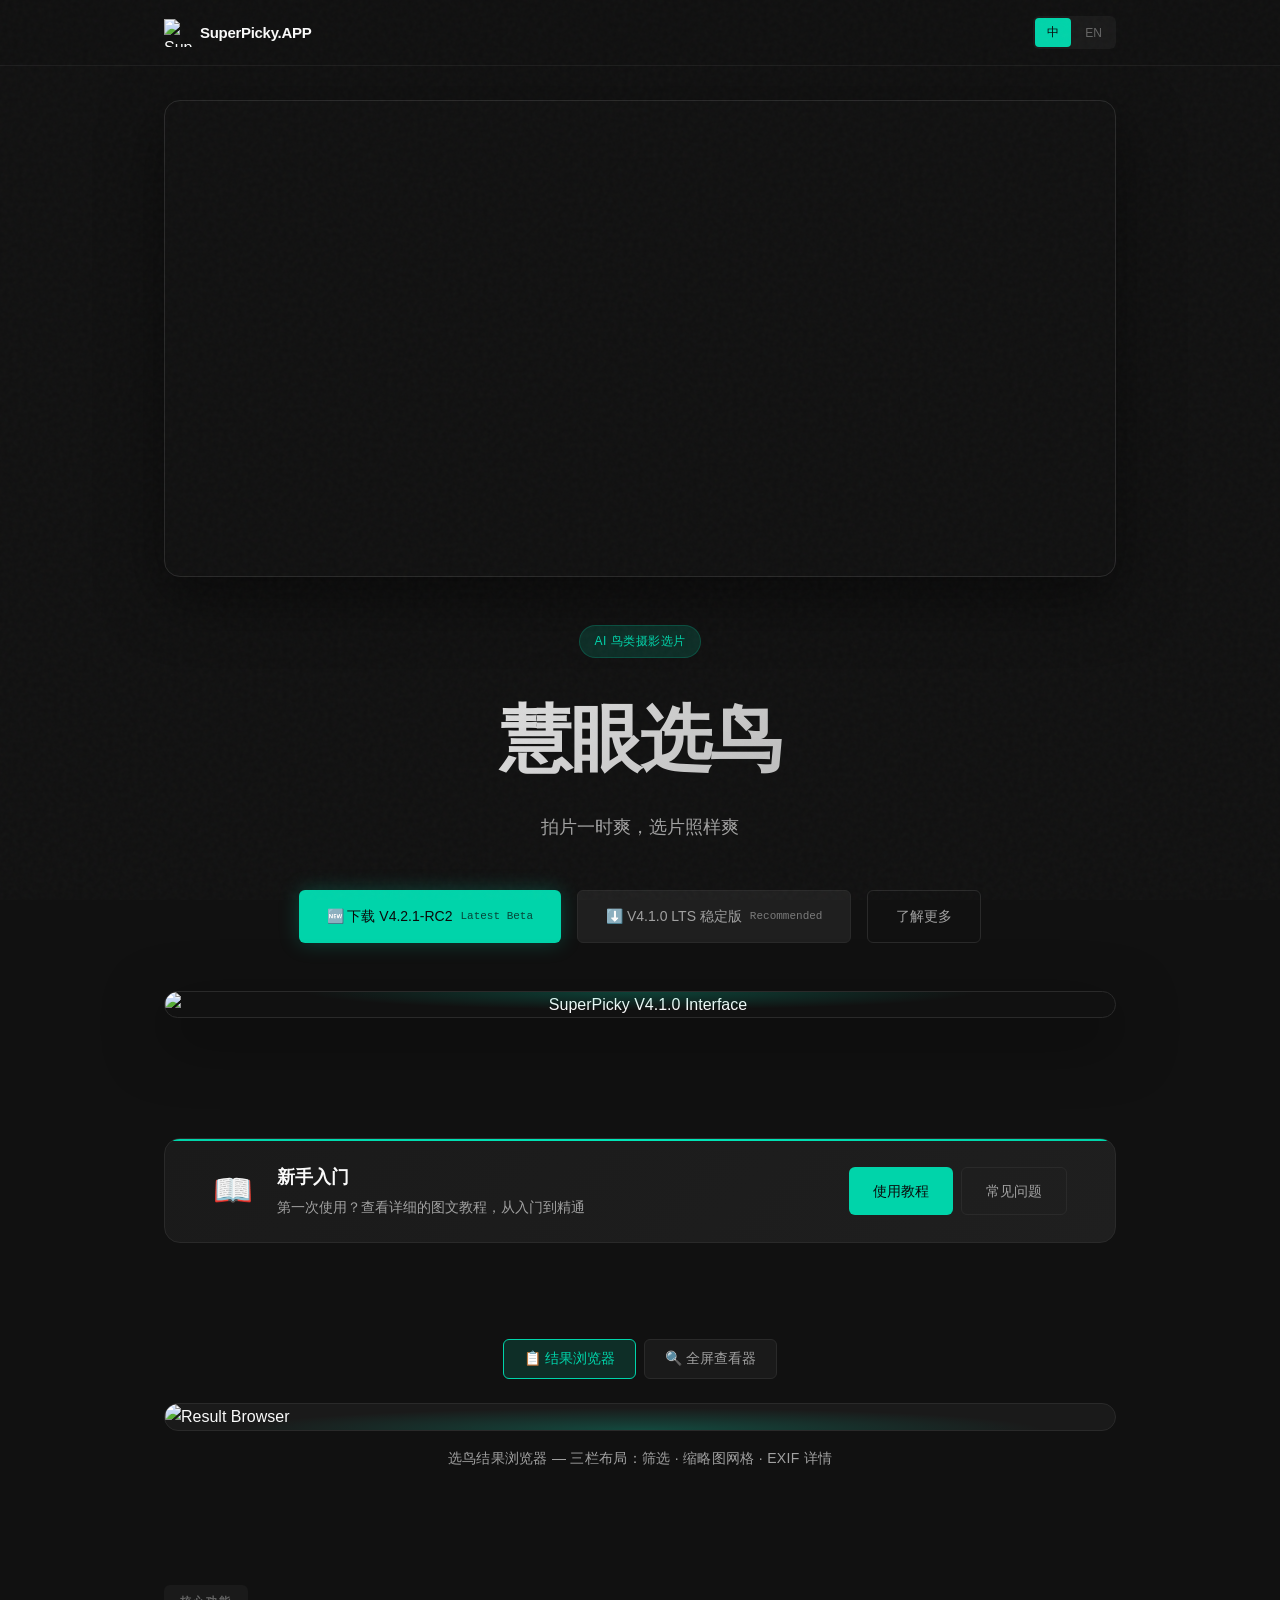
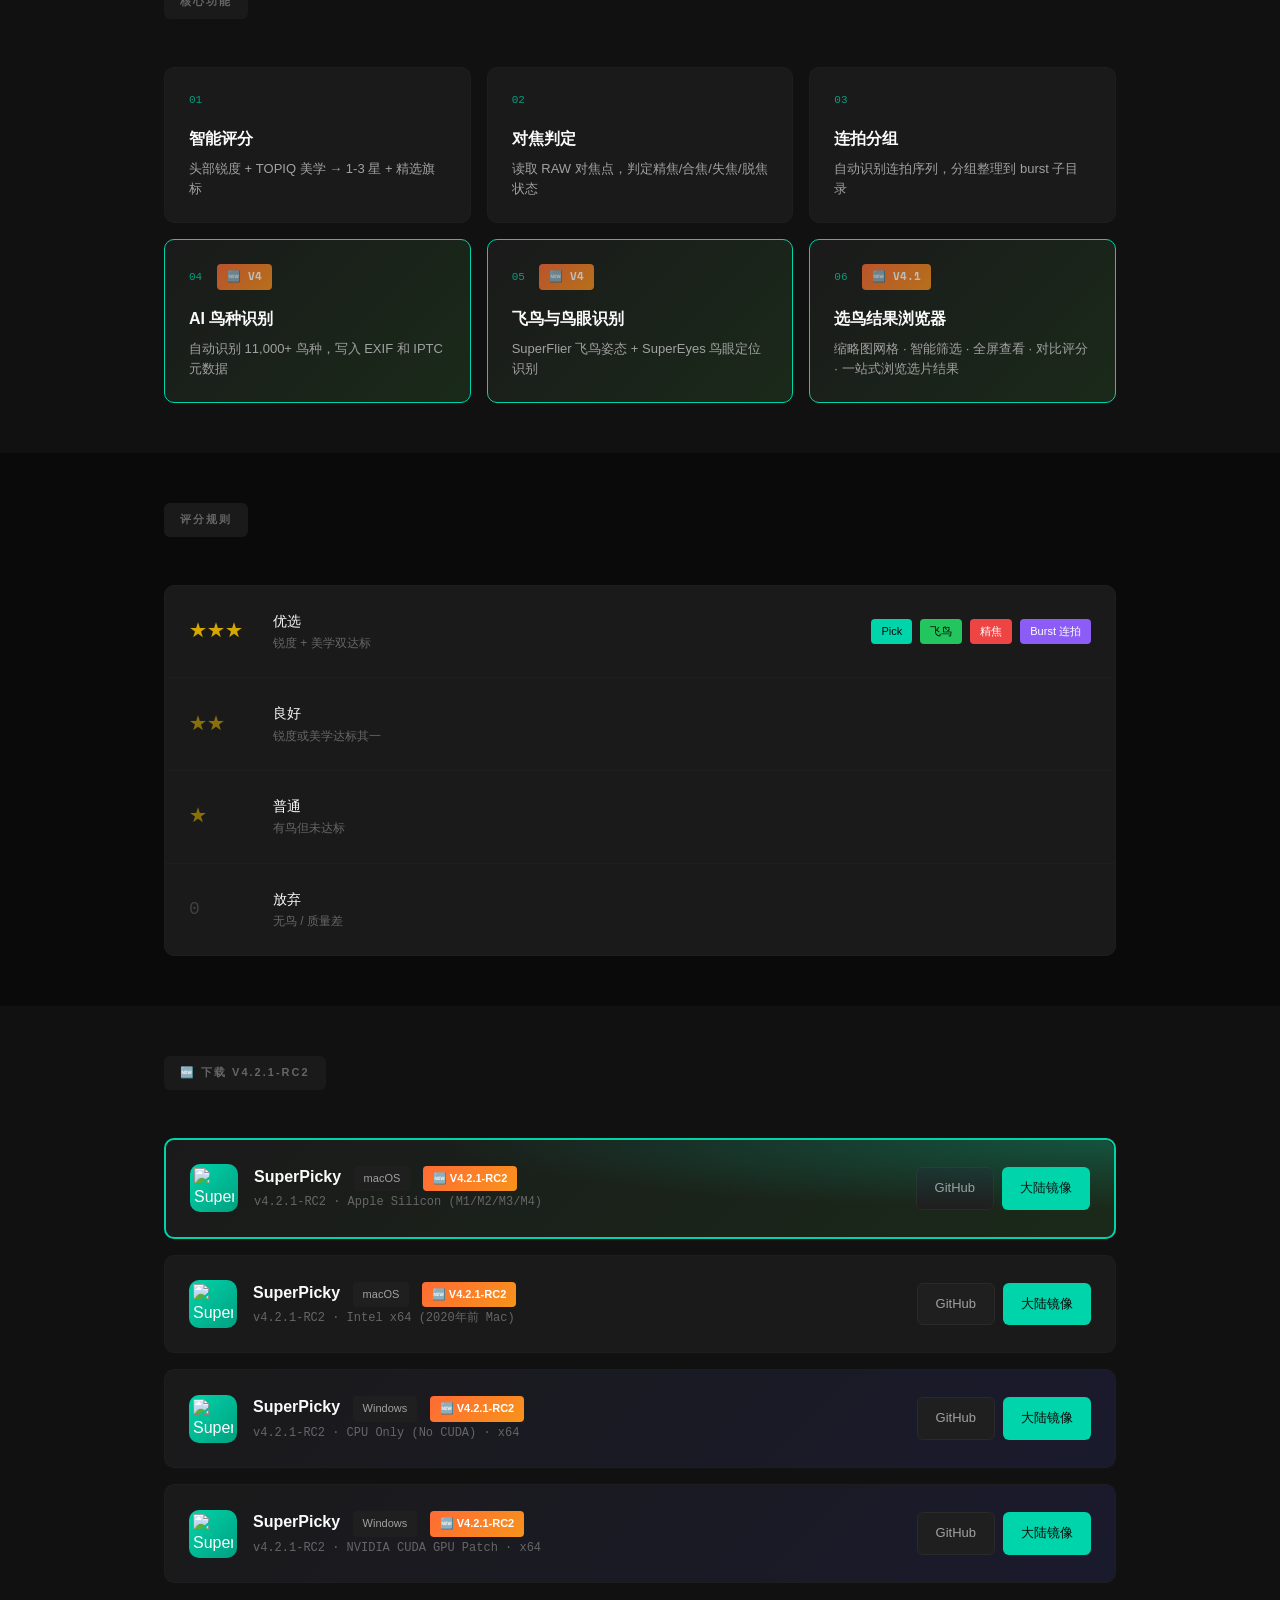
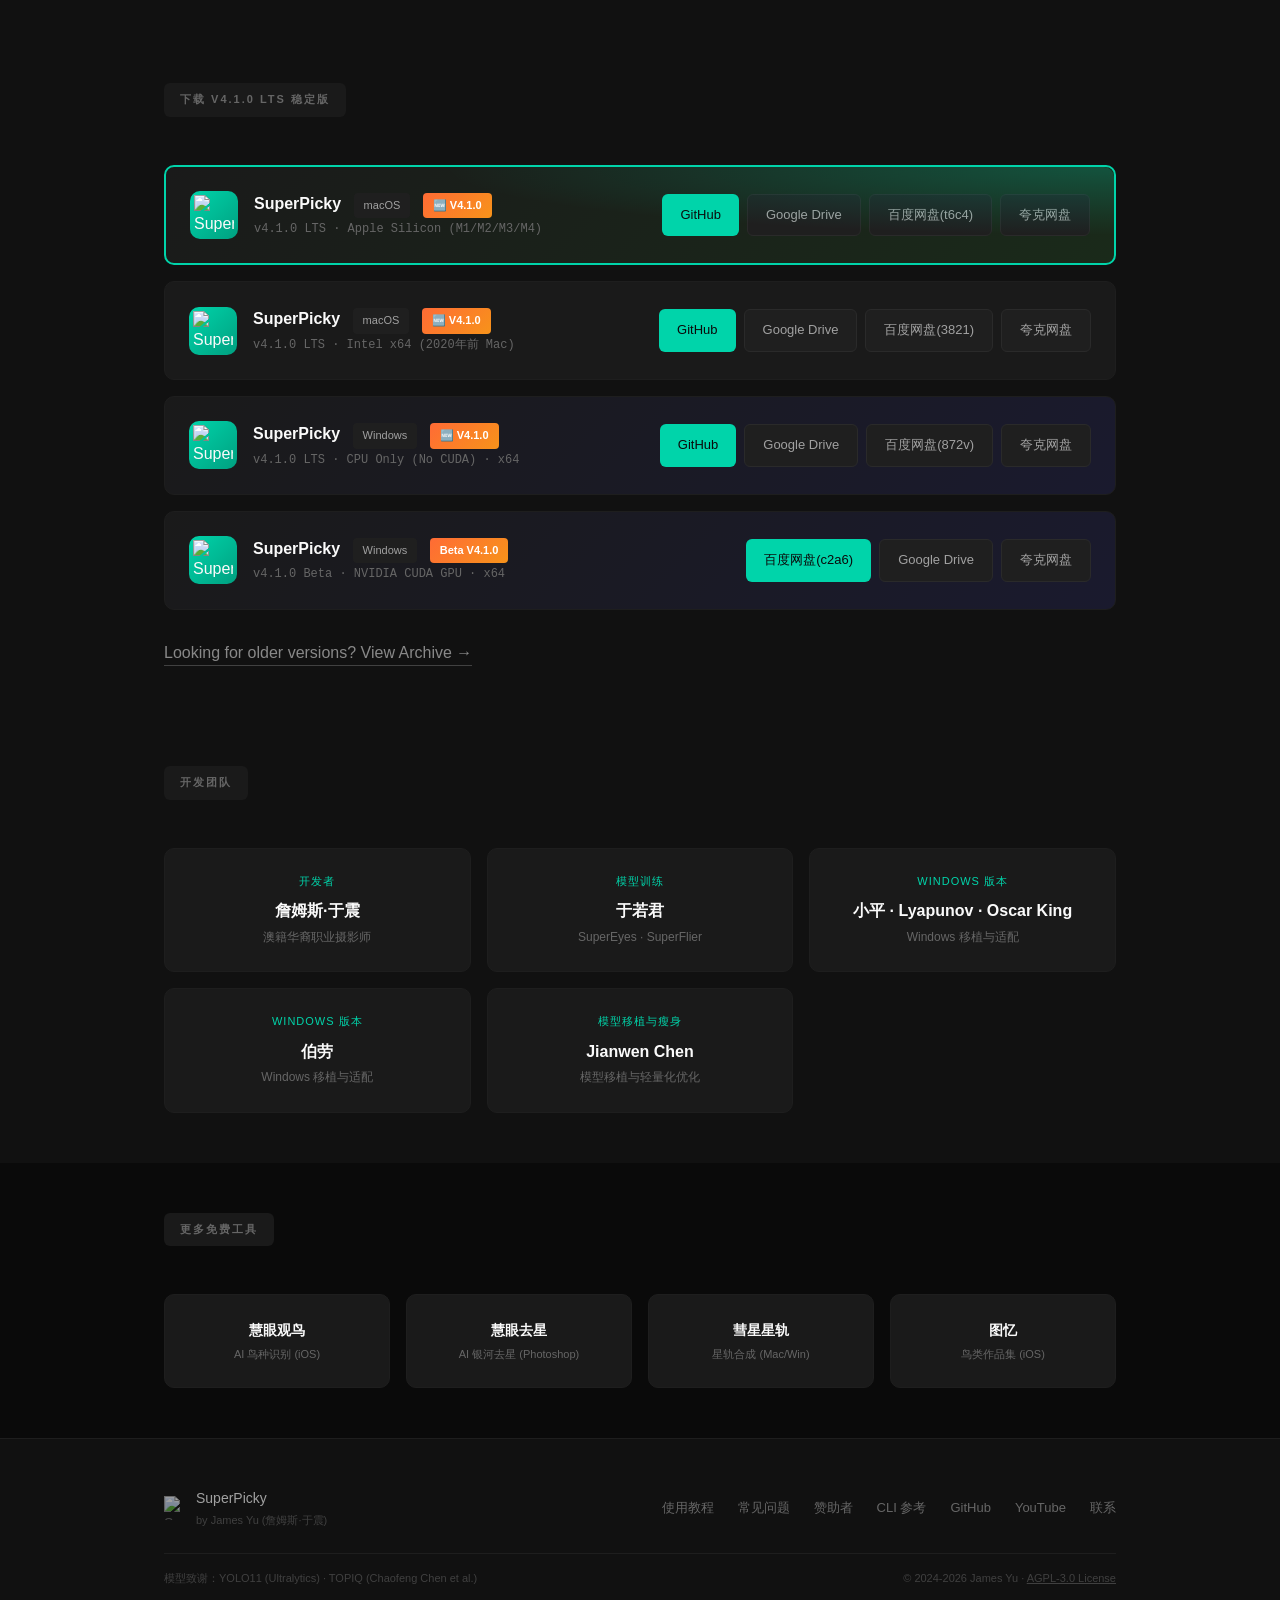
==== commit 95603fd5: "docs: GitHub buttons use secondary style, 大陆镜像 gets green primary Co-Authored-By: Claude Sonnet 4.6 " ====
--- a/docs/index.html
+++ b/docs/index.html
@@ -6,7 +6,7 @@
     <meta name="viewport" content="width=device-width, initial-scale=1.0">
     <title>SuperPicky.APP - 慧眼选鸟 | AI Bird Photo Culling Tool</title>
     <meta name="description" content="AI智能鸟类摄影选片工具 - 自动识别、评分、分类。AI-powered bird photo culling tool.">
-    <link rel="stylesheet" href="css/style.css">
+    <link rel="stylesheet" href="css/style.css?v=20260325">
     <link rel="icon" href="img/icon.png" type="image/png">
     <link rel="preconnect" href="https://fonts.googleapis.com">
     <link rel="preconnect" href="https://fonts.gstatic.com" crossorigin>
@@ -335,12 +335,12 @@
                     </div>
                     <div class="download-links">
                         <a href="https://github.com/jamesphotography/SuperPicky/releases/download/v4.2.1-RC2/SuperPicky_v4.2.1-beta_arm64_be2f41a3.dmg"
+                            class="btn btn-secondary" target="_blank">
+                            GitHub
+                        </a>
+                        <a href="https://gitcode.com/Jamesphotography/SuperPicky/releases/download/v4.2.1-RC2/SuperPicky_v4.2.1-beta_arm64_be2f41a3.dmg"
                             class="btn btn-primary" target="_blank">
-                            GitHub
-                        </a>
-                        <a href="https://gitcode.com/Jamesphotography/SuperPicky/releases/download/v4.2.1-RC2/SuperPicky_v4.2.1-beta_arm64_be2f41a3.dmg"
-                            class="btn btn-secondary" target="_blank">
-                            GitCode
+                            <span class="lang-cn">大陆镜像</span><span class="lang-en">GitCode</span>
                         </a>
                     </div>
                 </div>
@@ -358,12 +358,12 @@
                     </div>
                     <div class="download-links">
                         <a href="https://github.com/jamesphotography/SuperPicky/releases/download/v4.2.1-RC2/SuperPicky_v4.2.1-beta_Intel_be2f41a3.dmg"
+                            class="btn btn-secondary" target="_blank">
+                            GitHub
+                        </a>
+                        <a href="https://gitcode.com/Jamesphotography/SuperPicky/releases/download/v4.2.1-RC2/SuperPicky_v4.2.1-beta_Intel_be2f41a3.dmg"
                             class="btn btn-primary" target="_blank">
-                            GitHub
-                        </a>
-                        <a href="https://gitcode.com/Jamesphotography/SuperPicky/releases/download/v4.2.1-RC2/SuperPicky_v4.2.1-beta_Intel_be2f41a3.dmg"
-                            class="btn btn-secondary" target="_blank">
-                            GitCode
+                            <span class="lang-cn">大陆镜像</span><span class="lang-en">GitCode</span>
                         </a>
                     </div>
                 </div>
@@ -381,12 +381,12 @@
                     </div>
                     <div class="download-links">
                         <a href="https://github.com/jamesphotography/SuperPicky/releases/download/v4.2.1-RC2/SuperPicky_Win64_4.2.1-beta_be2f41a_cpu.zip"
+                            class="btn btn-secondary" target="_blank">
+                            GitHub
+                        </a>
+                        <a href="https://gitcode.com/Jamesphotography/SuperPicky/releases/download/v4.2.1-RC2/SuperPicky_Win64_4.2.1-beta_be2f41a_cpu.zip"
                             class="btn btn-primary" target="_blank">
-                            GitHub
-                        </a>
-                        <a href="https://gitcode.com/Jamesphotography/SuperPicky/releases/download/v4.2.1-RC2/SuperPicky_Win64_4.2.1-beta_be2f41a_cpu.zip"
-                            class="btn btn-secondary" target="_blank">
-                            GitCode
+                            <span class="lang-cn">大陆镜像</span><span class="lang-en">GitCode</span>
                         </a>
                     </div>
                 </div>
@@ -404,16 +404,16 @@
                     </div>
                     <div class="download-links">
                         <a href="https://github.com/jamesphotography/SuperPicky/releases/download/v4.2.1-RC2/SuperPicky_Win64_4.2.1-beta_be2f41a_cuda_patch.zip"
+                            class="btn btn-secondary btn-tooltip"
+                            data-tooltip-cn="⚠️ 须先安装 CPU 版本" data-tooltip-en="⚠️ Install CPU version first"
+                            target="_blank">
+                            GitHub
+                        </a>
+                        <a href="https://gitcode.com/Jamesphotography/SuperPicky/releases/download/v4.2.1-RC2/SuperPicky_Win64_4.2.1-beta_be2f41a_cuda_patch.zip"
                             class="btn btn-primary btn-tooltip"
                             data-tooltip-cn="⚠️ 须先安装 CPU 版本" data-tooltip-en="⚠️ Install CPU version first"
                             target="_blank">
-                            GitHub
-                        </a>
-                        <a href="https://gitcode.com/Jamesphotography/SuperPicky/releases/download/v4.2.1-RC2/SuperPicky_Win64_4.2.1-beta_be2f41a_cuda_patch.zip"
-                            class="btn btn-secondary btn-tooltip"
-                            data-tooltip-cn="⚠️ 须先安装 CPU 版本" data-tooltip-en="⚠️ Install CPU version first"
-                            target="_blank">
-                            GitCode
+                            <span class="lang-cn">大陆镜像</span><span class="lang-en">GitCode</span>
                         </a>
                     </div>
                 </div>
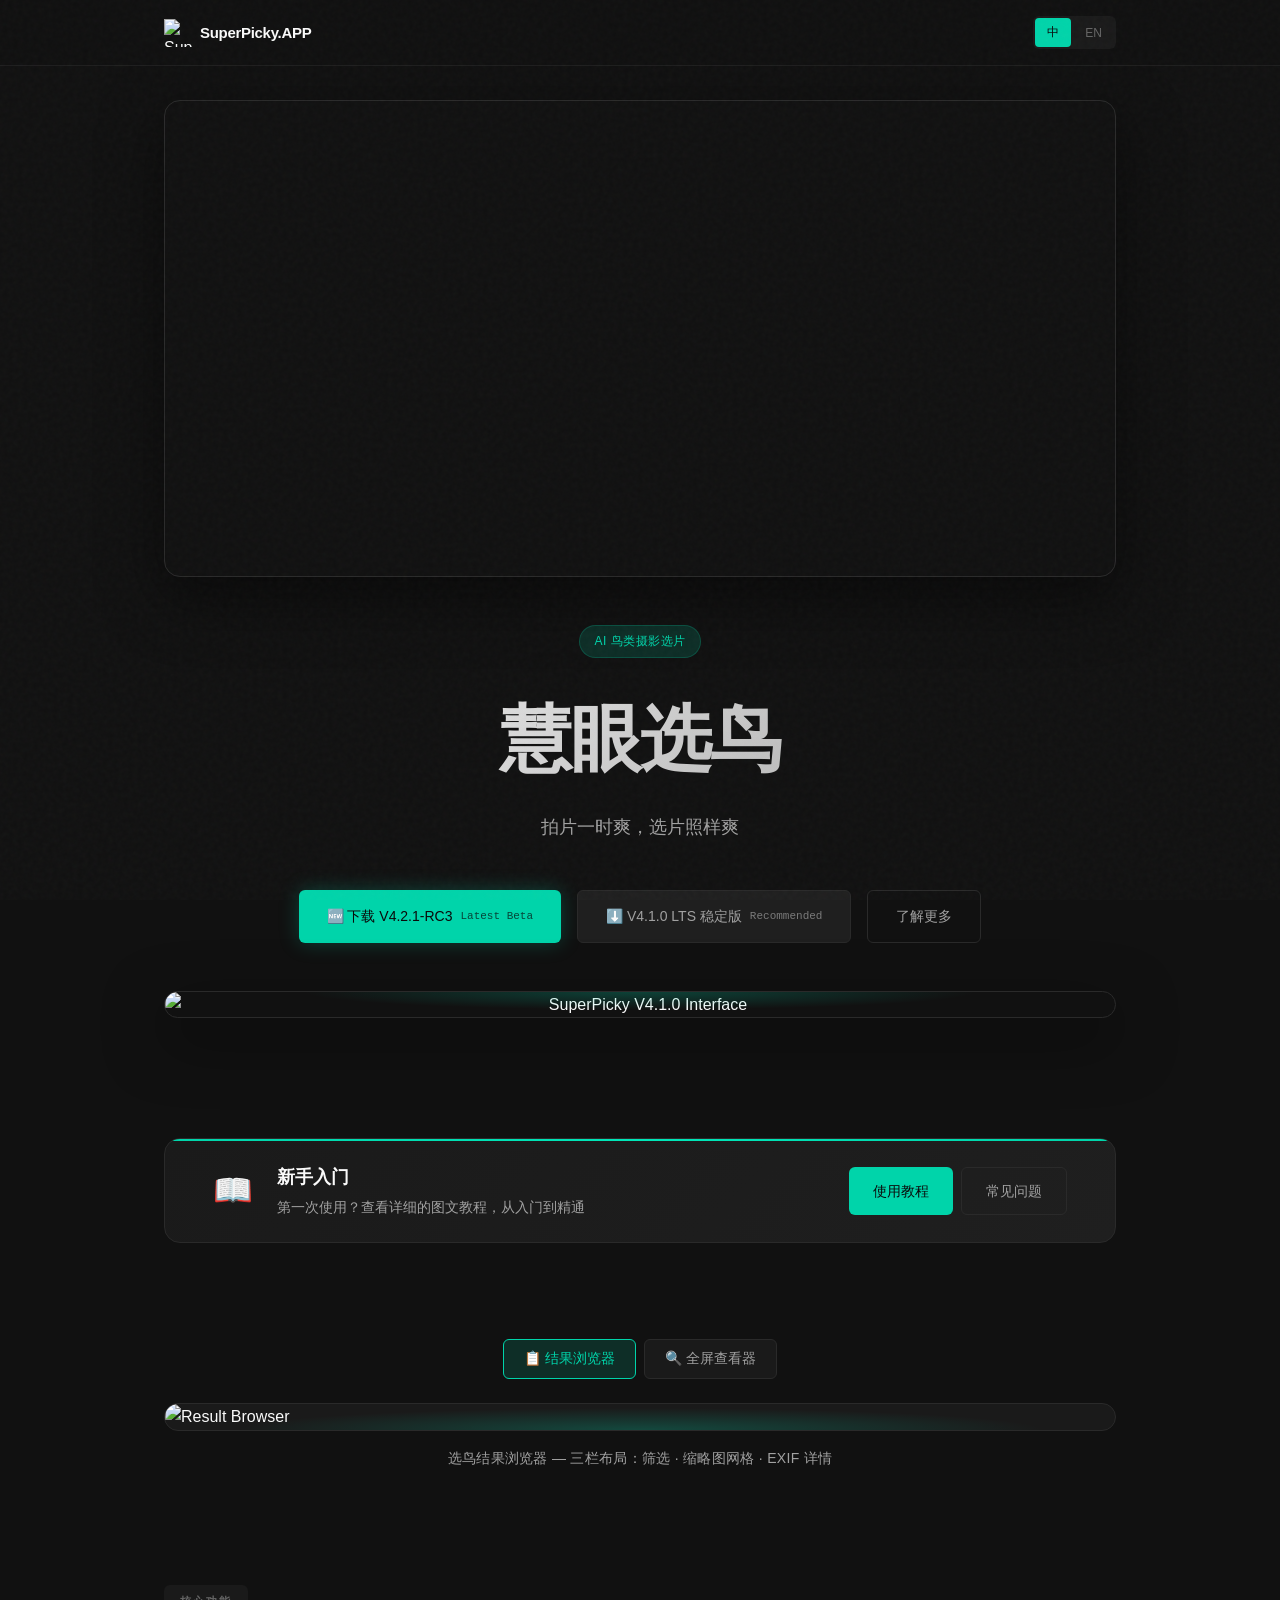
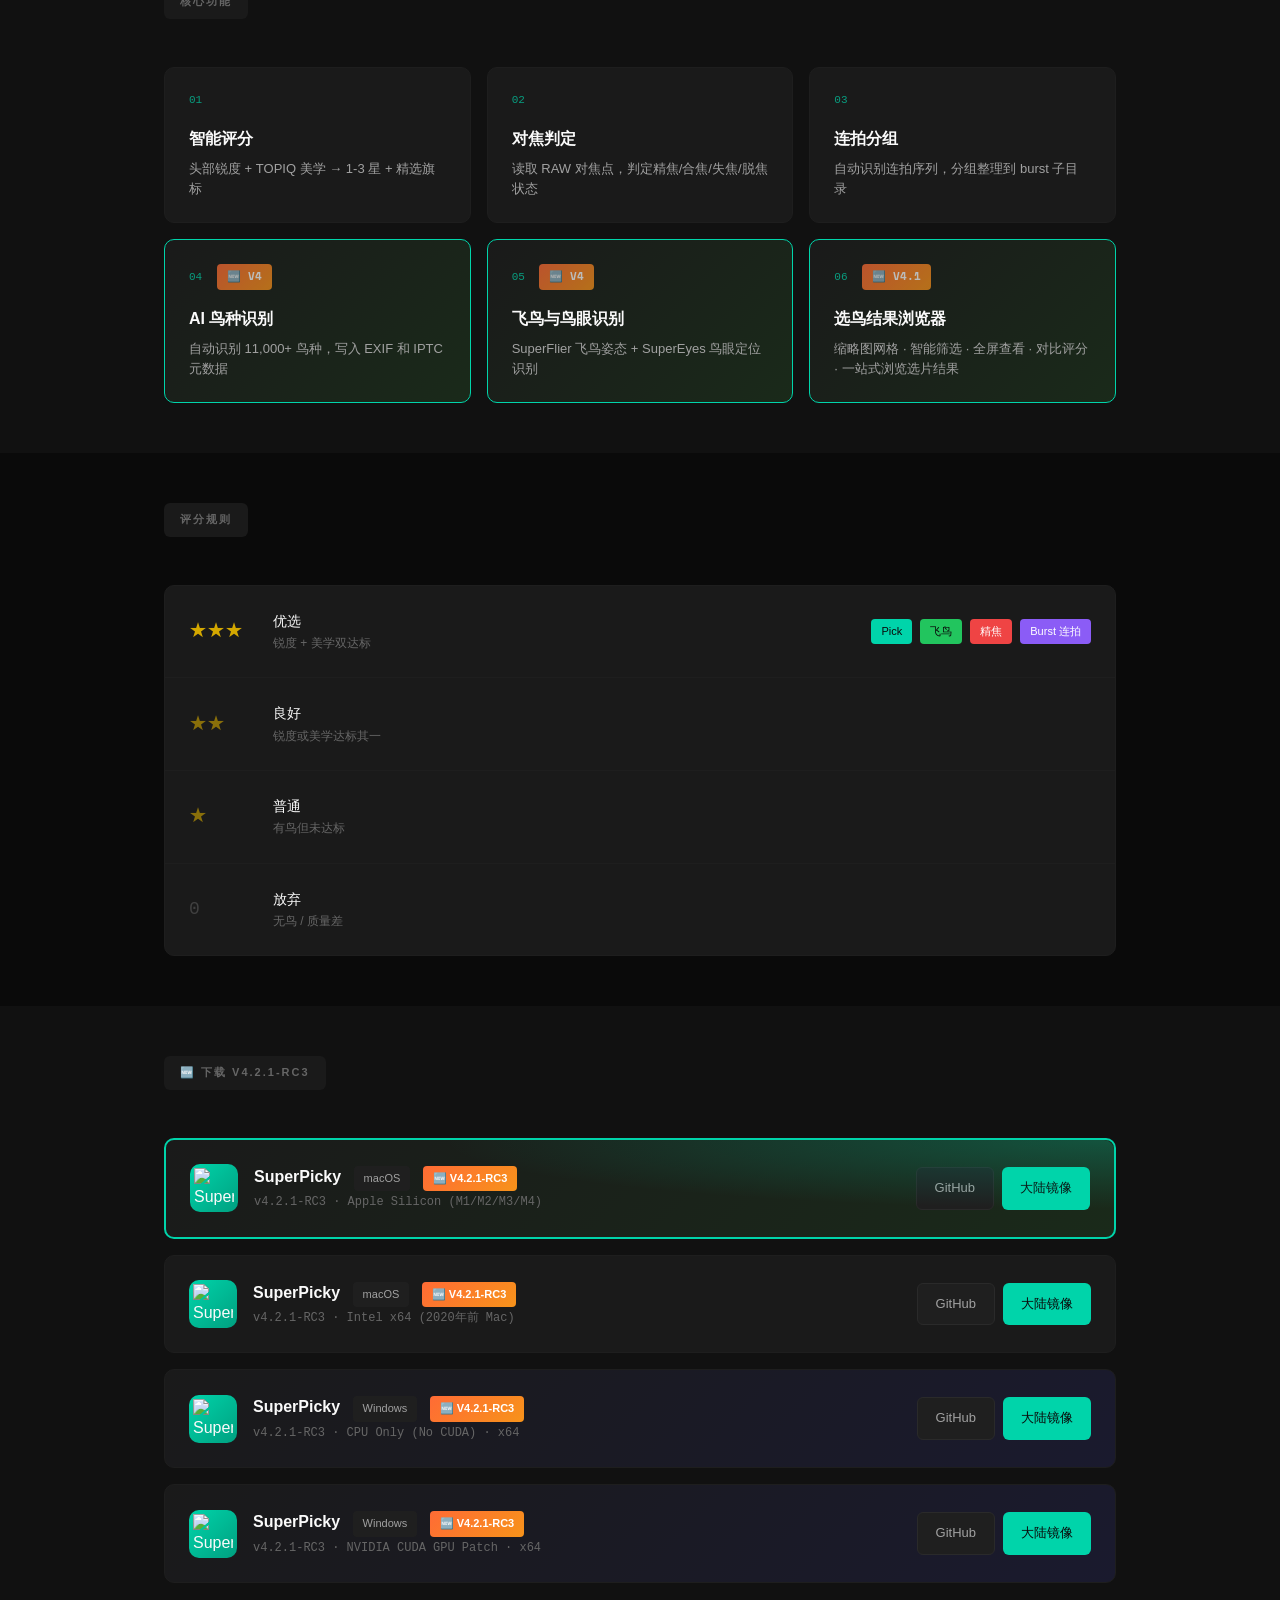
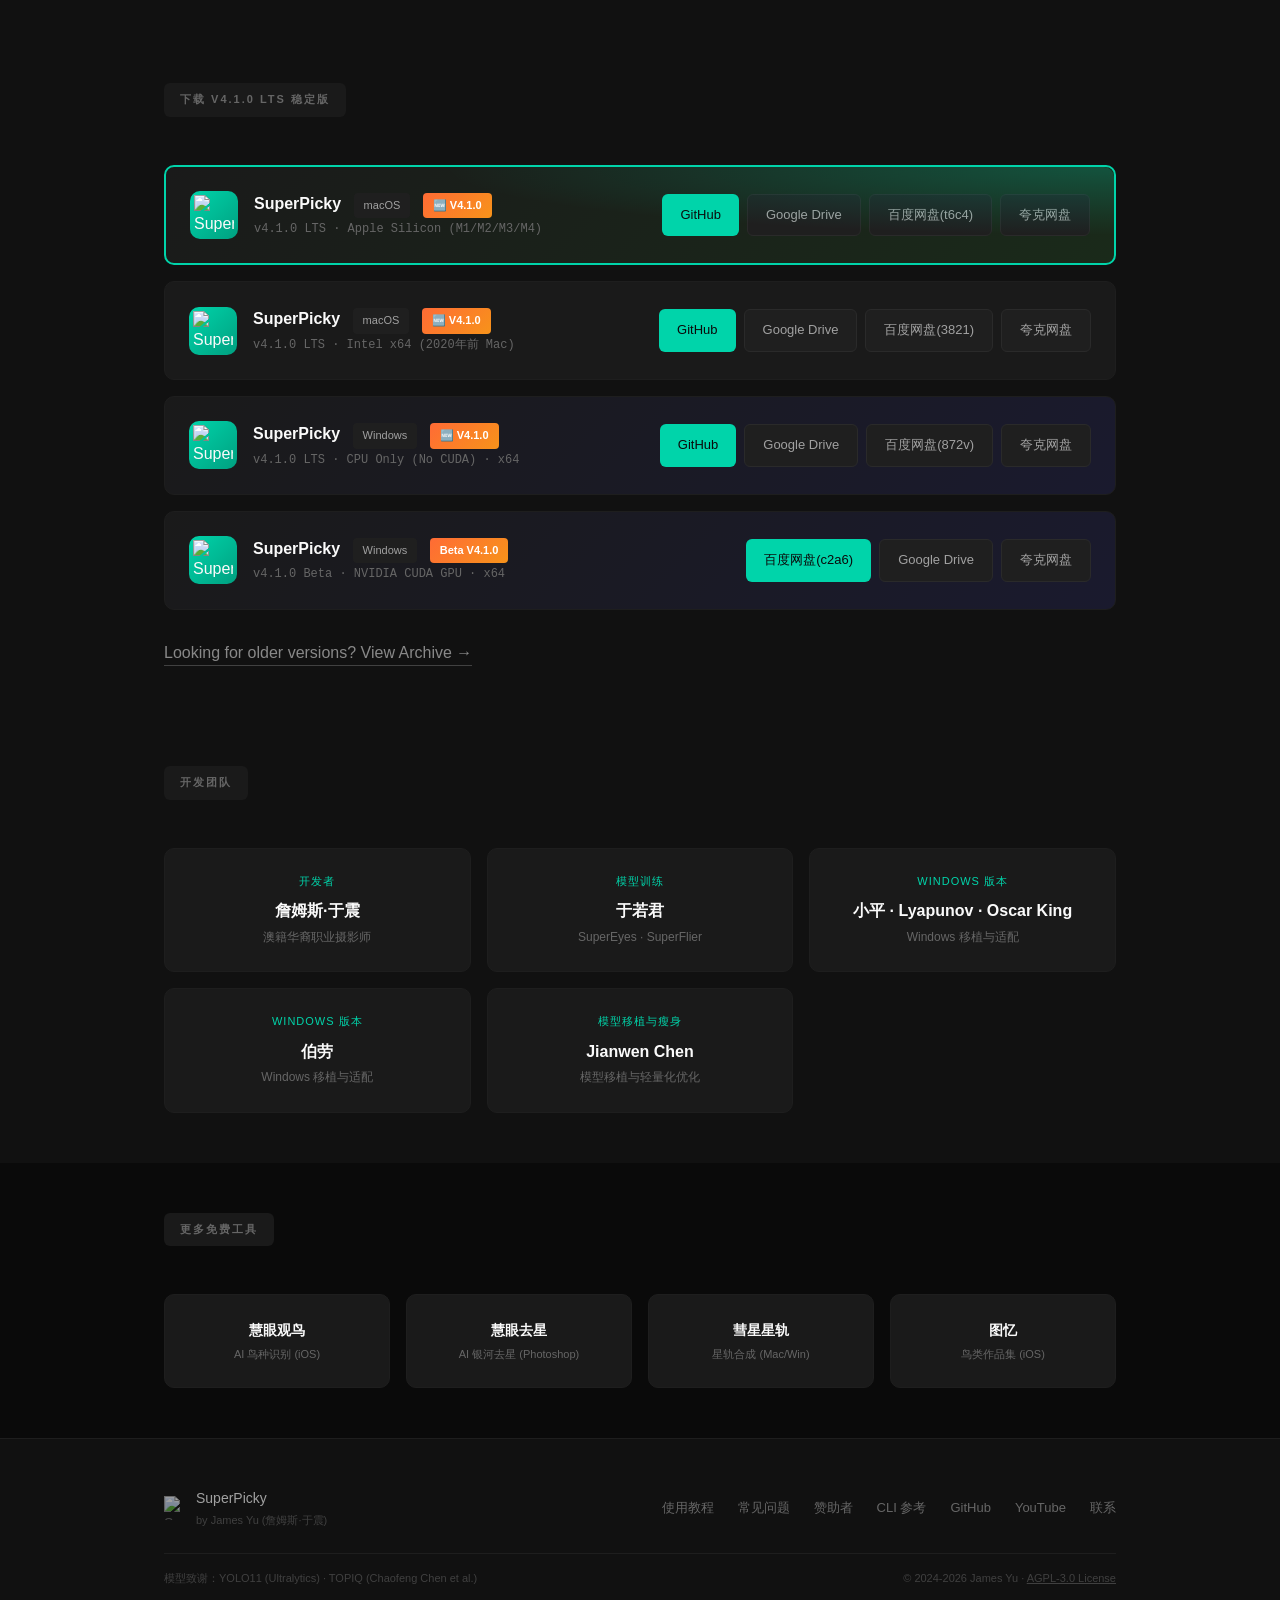
==== commit 29534c1a: "merge: nightly → dev，版本号升至 4.2.1-RC3" ====
--- a/docs/index.html
+++ b/docs/index.html
@@ -56,8 +56,8 @@
 
             <div class="hero-cta">
                 <a href="#download-beta" class="btn btn-primary btn-beta">
-                    <span class="lang-cn">🆕 下载 V4.2.1-RC2</span>
-                    <span class="lang-en">🆕 Download V4.2.1-RC2</span>
+                    <span class="lang-cn">🆕 下载 V4.2.1-RC3</span>
+                    <span class="lang-en">🆕 Download V4.2.1-RC3</span>
                     <span class="btn-version">Latest Beta</span>
                 </a>
                 <a href="#download" class="btn btn-secondary">
@@ -317,99 +317,105 @@
         <div class="container">
             <div class="section-header">
                 <span class="section-label">
-                    <span class="lang-cn">🆕 下载 V4.2.1-RC2</span>
-                    <span class="lang-en">🆕 Download V4.2.1-RC2</span>
+                    <span class="lang-cn">🆕 下载 V4.2.1-RC3</span>
+                    <span class="lang-en">🆕 Download V4.2.1-RC3</span>
                 </span>
             </div>
             <div class="download-cards">
-                <!-- Mac ARM64 V4.2.1-RC2 -->
+                <!-- Mac ARM64 V4.2.1-RC3 -->
                 <div class="download-card featured">
                     <div class="download-info">
                         <div class="download-icon">
                             <img src="img/icon.png" alt="SuperPicky">
                         </div>
                         <div class="download-meta">
-                            <h3>SuperPicky <span class="platform-badge">macOS</span> <span class="beta-badge">🆕 V4.2.1-RC2</span></h3>
-                            <p class="download-version">v4.2.1-RC2 · Apple Silicon (M1/M2/M3/M4)</p>
+                            <h3>SuperPicky <span class="platform-badge">macOS</span> <span class="beta-badge">🆕 V4.2.1-RC3</span></h3>
+                            <p class="download-version">v4.2.1-RC3 · Apple Silicon (M1/M2/M3/M4)</p>
                         </div>
                     </div>
                     <div class="download-links">
-                        <a href="https://github.com/jamesphotography/SuperPicky/releases/download/v4.2.1-RC2/SuperPicky_v4.2.1-beta_arm64_be2f41a3.dmg"
+                        <a href="https://github.com/jamesphotography/SuperPicky/releases/download/v4.2.1-RC3/SuperPicky_v4.2.1-beta_arm64_be2f41a3.dmg"
                             class="btn btn-secondary" target="_blank">
                             GitHub
                         </a>
-                        <a href="https://gitcode.com/Jamesphotography/SuperPicky/releases/download/v4.2.1-RC2/SuperPicky_v4.2.1-beta_arm64_be2f41a3.dmg"
+                        <a href="https://gitcode.com/Jamesphotography/SuperPicky/releases/download/v4.2.1-RC3/SuperPicky_v4.2.1-beta_arm64_be2f41a3.dmg"
                             class="btn btn-primary" target="_blank">
                             <span class="lang-cn">大陆镜像</span><span class="lang-en">GitCode</span>
                         </a>
                     </div>
                 </div>
 
-                <!-- Mac Intel V4.2.1-RC2 -->
+                <!-- Mac Intel V4.2.1-RC3 -->
                 <div class="download-card">
                     <div class="download-info">
                         <div class="download-icon">
                             <img src="img/icon.png" alt="SuperPicky">
                         </div>
                         <div class="download-meta">
-                            <h3>SuperPicky <span class="platform-badge">macOS</span> <span class="beta-badge">🆕 V4.2.1-RC2</span></h3>
-                            <p class="download-version">v4.2.1-RC2 · Intel x64 (2020年前 Mac)</p>
+                            <h3>SuperPicky <span class="platform-badge">macOS</span> <span class="beta-badge">🆕 V4.2.1-RC3</span></h3>
+                            <p class="download-version">v4.2.1-RC3 · Intel x64 (2020年前 Mac)</p>
                         </div>
                     </div>
                     <div class="download-links">
-                        <a href="https://github.com/jamesphotography/SuperPicky/releases/download/v4.2.1-RC2/SuperPicky_v4.2.1-beta_Intel_be2f41a3.dmg"
-                            class="btn btn-secondary" target="_blank">
+                        <a href="https://github.com/jamesphotography/SuperPicky/releases/download/v4.2.1-RC3/SuperPicky_v4.2.1-beta_Intel_be2f41a3.dmg"
+                            class="btn btn-secondary btn-tooltip"
+                            data-tooltip-cn="🖥 需要 macOS 12 Monterey 或更高版本"
+                            data-tooltip-en="🖥 Requires macOS 12 Monterey or later"
+                            target="_blank">
                             GitHub
                         </a>
-                        <a href="https://gitcode.com/Jamesphotography/SuperPicky/releases/download/v4.2.1-RC2/SuperPicky_v4.2.1-beta_Intel_be2f41a3.dmg"
-                            class="btn btn-primary" target="_blank">
+                        <a href="https://gitcode.com/Jamesphotography/SuperPicky/releases/download/v4.2.1-RC3/SuperPicky_v4.2.1-beta_Intel_be2f41a3.dmg"
+                            class="btn btn-primary btn-tooltip"
+                            data-tooltip-cn="🖥 需要 macOS 12 Monterey 或更高版本"
+                            data-tooltip-en="🖥 Requires macOS 12 Monterey or later"
+                            target="_blank">
                             <span class="lang-cn">大陆镜像</span><span class="lang-en">GitCode</span>
                         </a>
                     </div>
                 </div>
 
-                <!-- Windows CPU V4.2.1-RC2 -->
+                <!-- Windows CPU V4.2.1-RC3 -->
                 <div class="download-card windows">
                     <div class="download-info">
                         <div class="download-icon">
                             <img src="img/icon.png" alt="SuperPicky">
                         </div>
                         <div class="download-meta">
-                            <h3>SuperPicky <span class="platform-badge">Windows</span> <span class="beta-badge">🆕 V4.2.1-RC2</span></h3>
-                            <p class="download-version">v4.2.1-RC2 · CPU Only (No CUDA) · x64</p>
+                            <h3>SuperPicky <span class="platform-badge">Windows</span> <span class="beta-badge">🆕 V4.2.1-RC3</span></h3>
+                            <p class="download-version">v4.2.1-RC3 · CPU Only (No CUDA) · x64</p>
                         </div>
                     </div>
                     <div class="download-links">
-                        <a href="https://github.com/jamesphotography/SuperPicky/releases/download/v4.2.1-RC2/SuperPicky_Win64_4.2.1-beta_be2f41a_cpu.zip"
+                        <a href="https://github.com/jamesphotography/SuperPicky/releases/download/v4.2.1-RC3/SuperPicky_Win64_4.2.1-beta_95603fd_cpu.zip"
                             class="btn btn-secondary" target="_blank">
                             GitHub
                         </a>
-                        <a href="https://gitcode.com/Jamesphotography/SuperPicky/releases/download/v4.2.1-RC2/SuperPicky_Win64_4.2.1-beta_be2f41a_cpu.zip"
+                        <a href="https://gitcode.com/Jamesphotography/SuperPicky/releases/download/v4.2.1-RC3/SuperPicky_Win64_4.2.1-beta_95603fd_cpu.zip"
                             class="btn btn-primary" target="_blank">
                             <span class="lang-cn">大陆镜像</span><span class="lang-en">GitCode</span>
                         </a>
                     </div>
                 </div>
 
-                <!-- Windows CUDA V4.2.1-RC2 -->
+                <!-- Windows CUDA V4.2.1-RC3 -->
                 <div class="download-card windows">
                     <div class="download-info">
                         <div class="download-icon">
                             <img src="img/icon.png" alt="SuperPicky">
                         </div>
                         <div class="download-meta">
-                            <h3>SuperPicky <span class="platform-badge">Windows</span> <span class="beta-badge">🆕 V4.2.1-RC2</span></h3>
-                            <p class="download-version">v4.2.1-RC2 · NVIDIA CUDA GPU Patch · x64</p>
+                            <h3>SuperPicky <span class="platform-badge">Windows</span> <span class="beta-badge">🆕 V4.2.1-RC3</span></h3>
+                            <p class="download-version">v4.2.1-RC3 · NVIDIA CUDA GPU Patch · x64</p>
                         </div>
                     </div>
                     <div class="download-links">
-                        <a href="https://github.com/jamesphotography/SuperPicky/releases/download/v4.2.1-RC2/SuperPicky_Win64_4.2.1-beta_be2f41a_cuda_patch.zip"
+                        <a href="https://github.com/jamesphotography/SuperPicky/releases/download/v4.2.1-RC3/SuperPicky_Win64_4.2.1-beta_95603fd_cuda_patch.zip"
                             class="btn btn-secondary btn-tooltip"
                             data-tooltip-cn="⚠️ 须先安装 CPU 版本" data-tooltip-en="⚠️ Install CPU version first"
                             target="_blank">
                             GitHub
                         </a>
-                        <a href="https://gitcode.com/Jamesphotography/SuperPicky/releases/download/v4.2.1-RC2/SuperPicky_Win64_4.2.1-beta_be2f41a_cuda_patch.zip"
+                        <a href="https://gitcode.com/Jamesphotography/SuperPicky/releases/download/v4.2.1-RC3/SuperPicky_Win64_4.2.1-beta_95603fd_cuda_patch.zip"
                             class="btn btn-primary btn-tooltip"
                             data-tooltip-cn="⚠️ 须先安装 CPU 版本" data-tooltip-en="⚠️ Install CPU version first"
                             target="_blank">
@@ -479,19 +485,32 @@
                     </div>
                     <div class="download-links">
                         <a href="https://github.com/jamesphotography/SuperPicky/releases/download/v4.1.0/SuperPicky_v4.1.0_Intel_c869d64.dmg"
-                            class="btn btn-primary" target="_blank">
+                            class="btn btn-primary btn-tooltip"
+                            data-tooltip-cn="🖥 需要 macOS 12 Monterey 或更高版本"
+                            data-tooltip-en="🖥 Requires macOS 12 Monterey or later"
+                            target="_blank">
                             GitHub
                         </a>
                         <a href="https://drive.google.com/file/d/1dPdCoObVLuxy9ks_sYjbfSR4bI3A-IPD"
-                            class="btn btn-secondary" target="_blank">
+                            class="btn btn-secondary btn-tooltip"
+                            data-tooltip-cn="🖥 需要 macOS 12 Monterey 或更高版本"
+                            data-tooltip-en="🖥 Requires macOS 12 Monterey or later"
+                            target="_blank">
                             Google Drive
                         </a>
-                        <a href="https://pan.baidu.com/s/1lNz2mBUEee8qqrd95rPJsA?pwd=3821" class="btn btn-secondary"
+                        <a href="https://pan.baidu.com/s/1lNz2mBUEee8qqrd95rPJsA?pwd=3821"
+                            class="btn btn-secondary btn-tooltip"
+                            data-tooltip-cn="🖥 需要 macOS 12 Monterey 或更高版本"
+                            data-tooltip-en="🖥 Requires macOS 12 Monterey or later"
                             target="_blank">
                             <span class="lang-cn">百度网盘(3821)</span>
                             <span class="lang-en">Baidu(3821)</span>
                         </a>
-                        <a href="https://pan.quark.cn/s/1b5d87b74059" class="btn btn-secondary" target="_blank">
+                        <a href="https://pan.quark.cn/s/1b5d87b74059"
+                            class="btn btn-secondary btn-tooltip"
+                            data-tooltip-cn="🖥 需要 macOS 12 Monterey 或更高版本"
+                            data-tooltip-en="🖥 Requires macOS 12 Monterey or later"
+                            target="_blank">
                             <span class="lang-cn">夸克网盘</span>
                             <span class="lang-en">Quark</span>
                         </a>
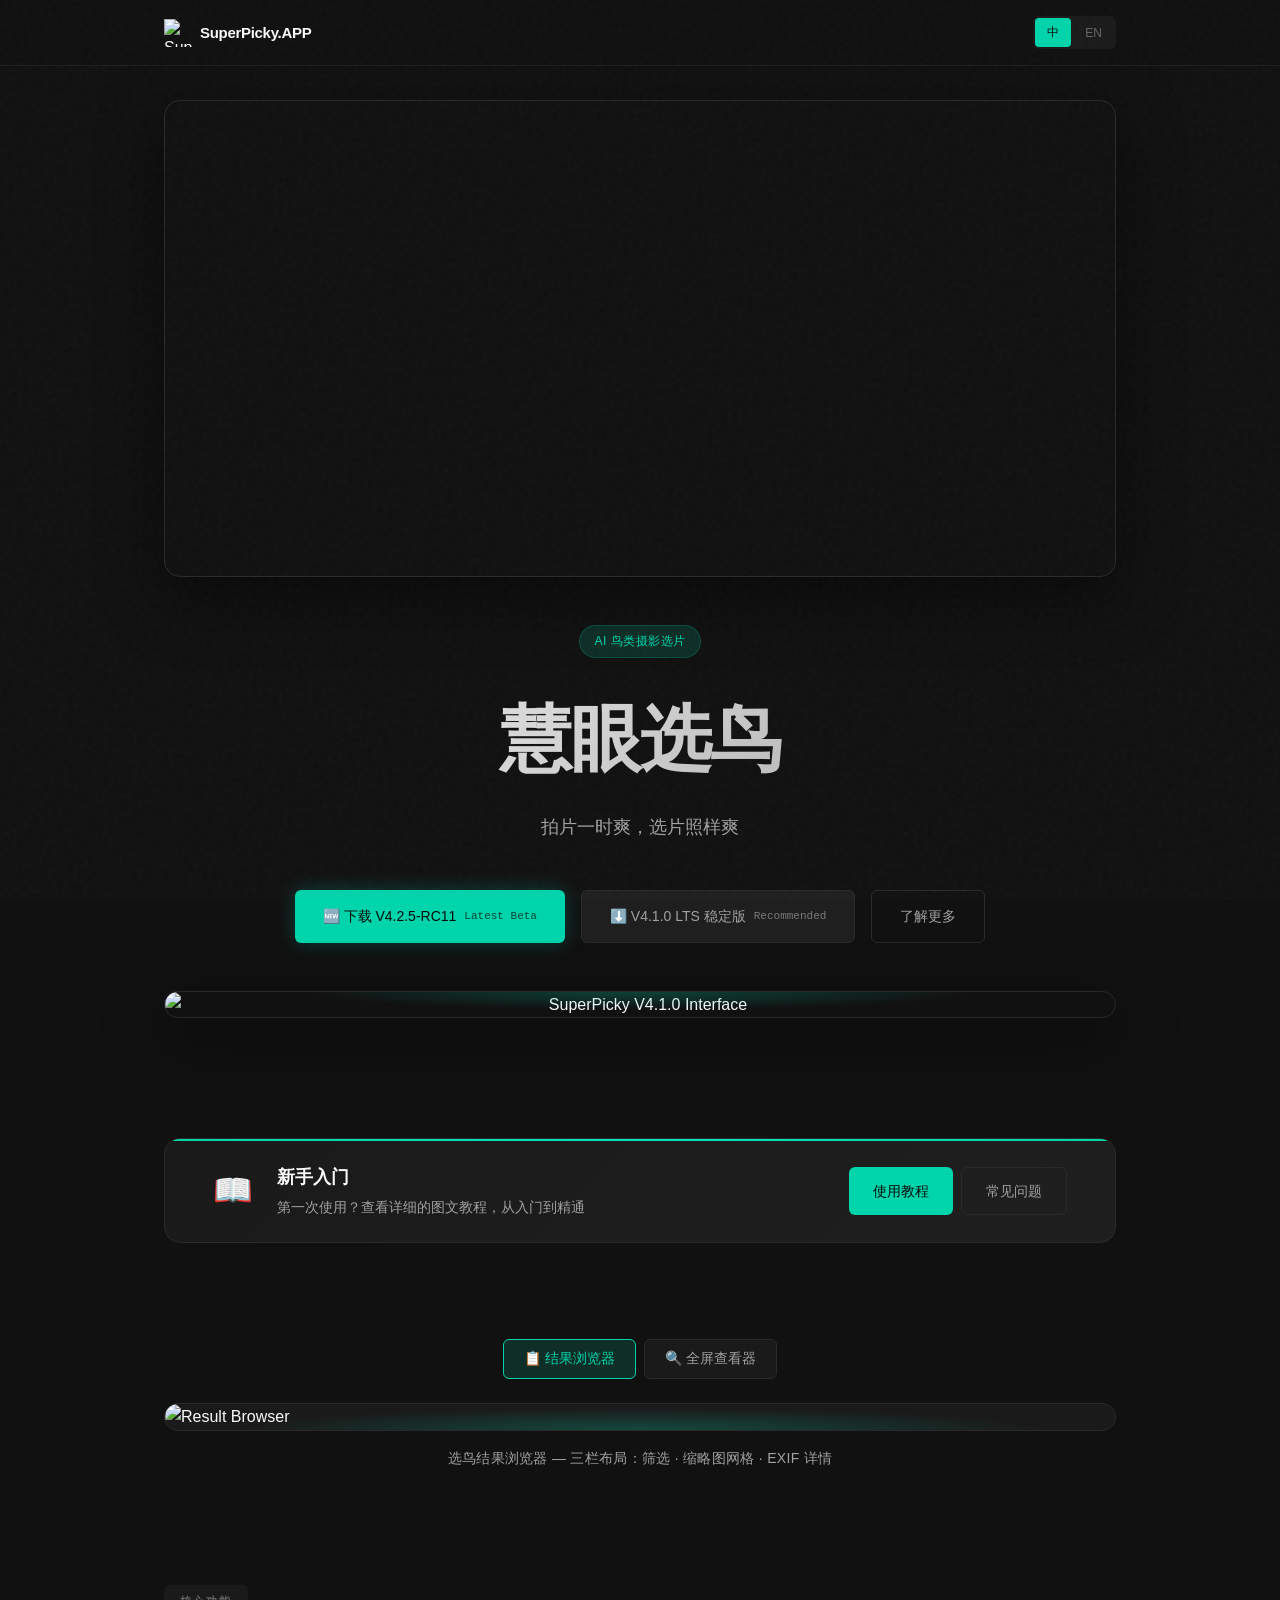
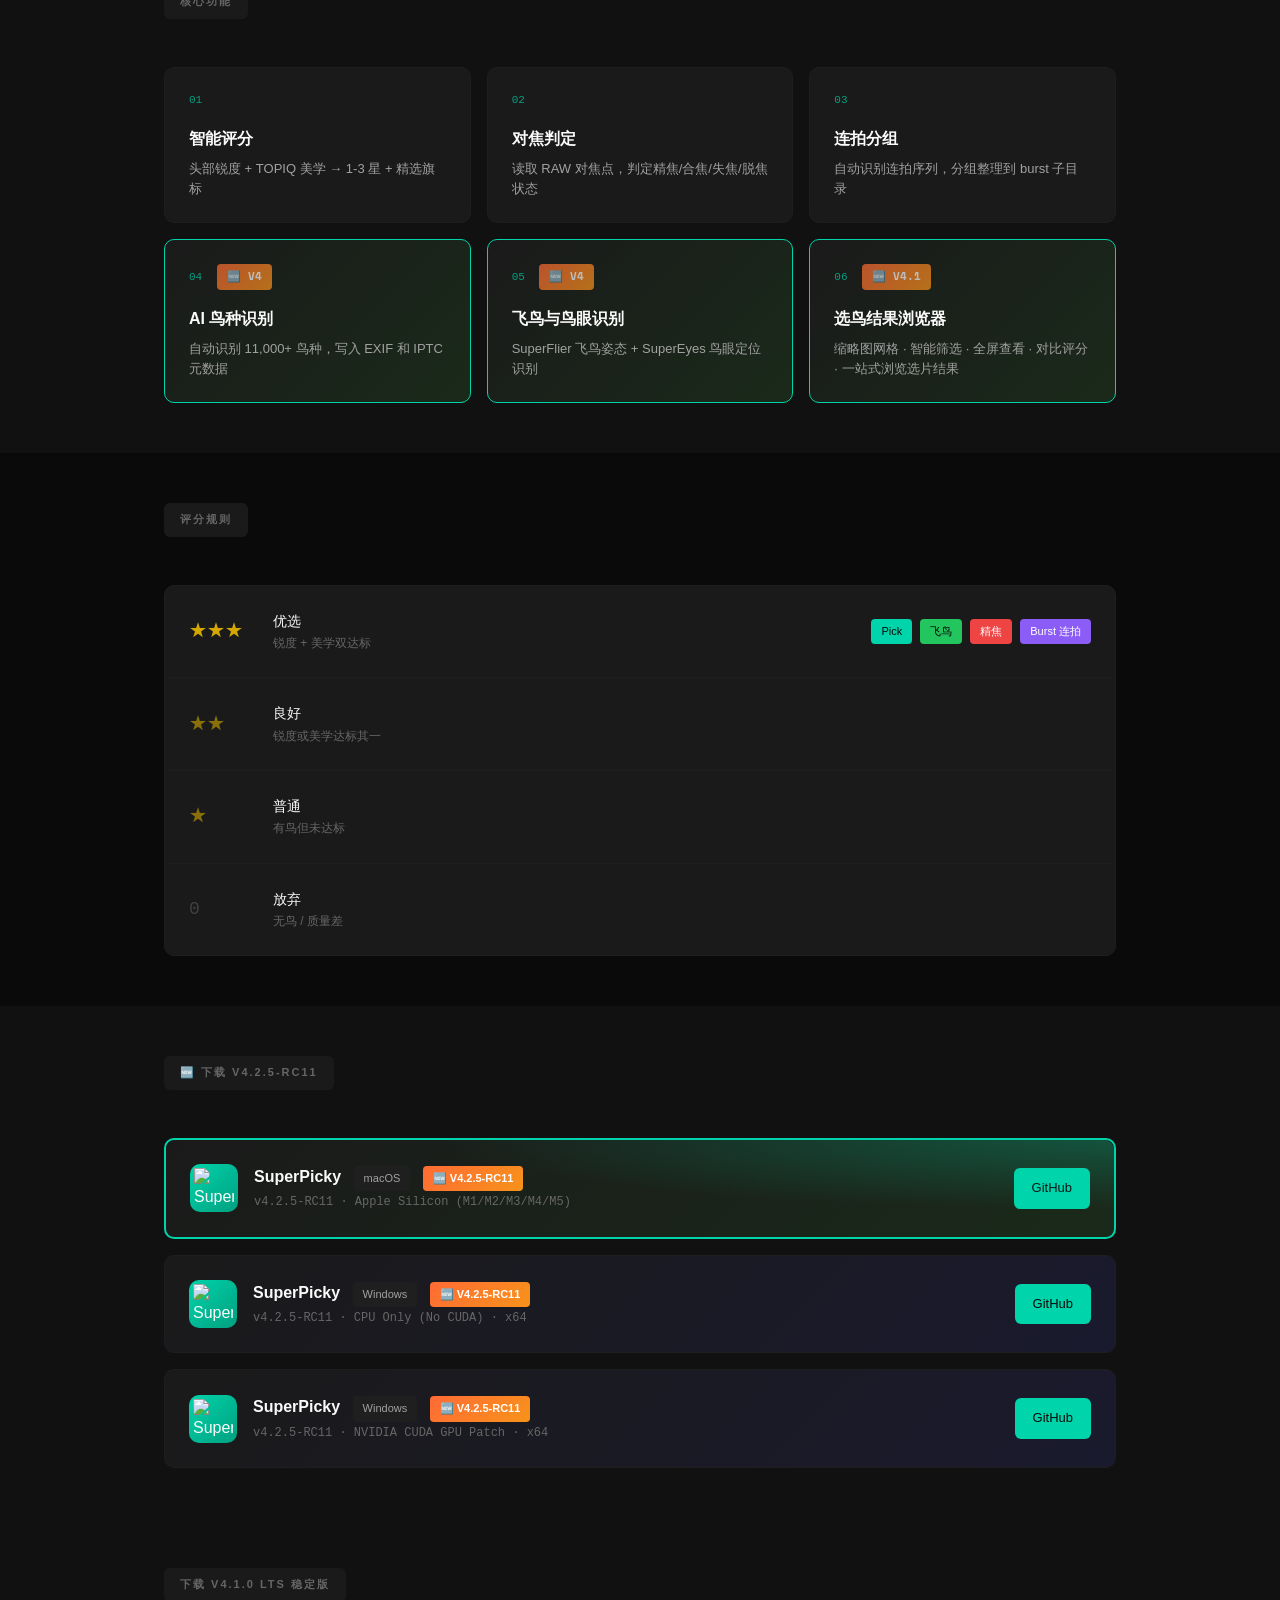
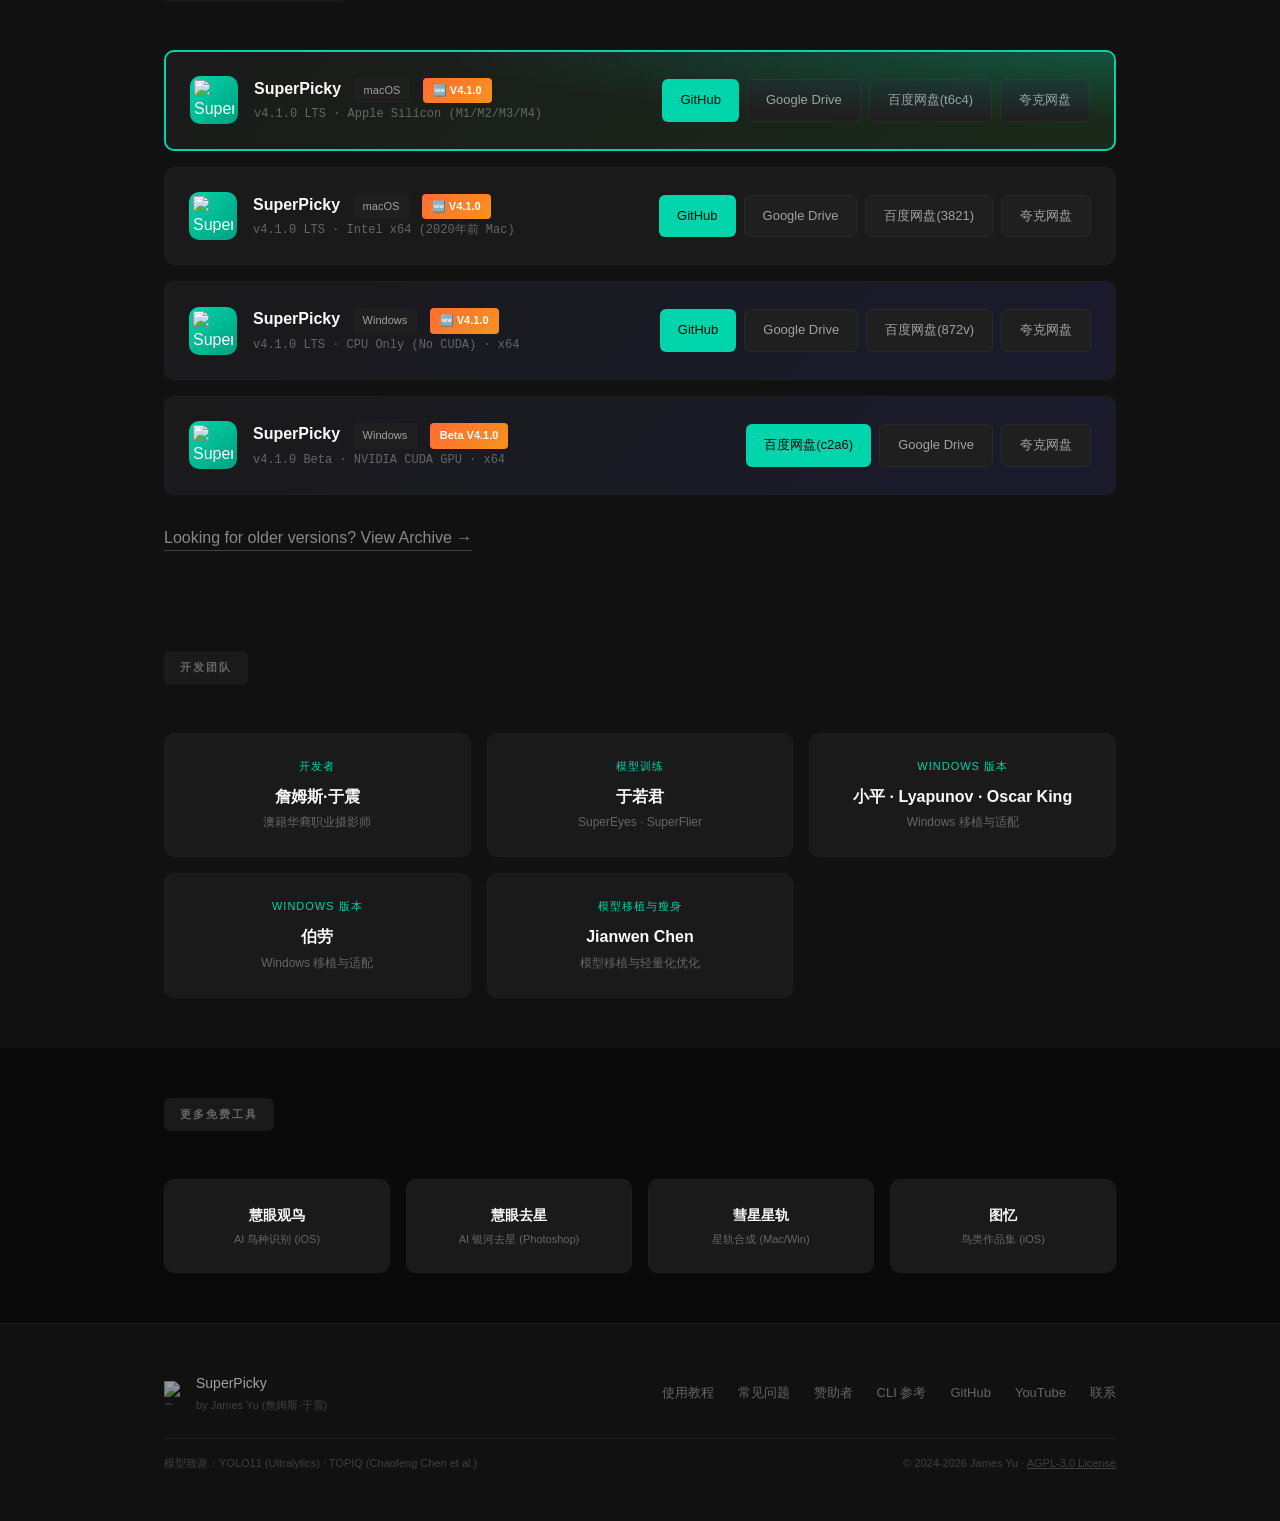
==== commit c063edba: "chore(web): 更新下载页面至 v4.2.5-RC11，注释大陆镜像 - 顶部按钮、Beta 区块标题改为 V4.2.5-RC11 - ARM64/Windows CPU/CUDA 链接更新为" ====
--- a/docs/index.html
+++ b/docs/index.html
@@ -56,8 +56,8 @@
 
             <div class="hero-cta">
                 <a href="#download-beta" class="btn btn-primary btn-beta">
-                    <span class="lang-cn">🆕 下载 V4.2.1-RC3</span>
-                    <span class="lang-en">🆕 Download V4.2.1-RC3</span>
+                    <span class="lang-cn">🆕 下载 V4.2.5-RC11</span>
+                    <span class="lang-en">🆕 Download V4.2.5-RC11</span>
                     <span class="btn-version">Latest Beta</span>
                 </a>
                 <a href="#download" class="btn btn-secondary">
@@ -317,110 +317,93 @@
         <div class="container">
             <div class="section-header">
                 <span class="section-label">
-                    <span class="lang-cn">🆕 下载 V4.2.1-RC3</span>
-                    <span class="lang-en">🆕 Download V4.2.1-RC3</span>
+                    <span class="lang-cn">🆕 下载 V4.2.5-RC11</span>
+                    <span class="lang-en">🆕 Download V4.2.5-RC11</span>
                 </span>
             </div>
             <div class="download-cards">
-                <!-- Mac ARM64 V4.2.1-RC3 -->
+                <!-- Mac ARM64 V4.2.5-RC11 -->
                 <div class="download-card featured">
                     <div class="download-info">
                         <div class="download-icon">
                             <img src="img/icon.png" alt="SuperPicky">
                         </div>
                         <div class="download-meta">
-                            <h3>SuperPicky <span class="platform-badge">macOS</span> <span class="beta-badge">🆕 V4.2.1-RC3</span></h3>
-                            <p class="download-version">v4.2.1-RC3 · Apple Silicon (M1/M2/M3/M4)</p>
+                            <h3>SuperPicky <span class="platform-badge">macOS</span> <span class="beta-badge">🆕 V4.2.5-RC11</span></h3>
+                            <p class="download-version">v4.2.5-RC11 · Apple Silicon (M1/M2/M3/M4/M5)</p>
                         </div>
                     </div>
                     <div class="download-links">
-                        <a href="https://github.com/jamesphotography/SuperPicky/releases/download/v4.2.1-RC3/SuperPicky_v4.2.1-beta_arm64_be2f41a3.dmg"
-                            class="btn btn-secondary" target="_blank">
+                        <a href="https://github.com/jamesphotography/SuperPicky/releases/download/v4.2.5-RC11/SuperPicky_v4.2.5_arm64_3c4955d.dmg"
+                            class="btn btn-primary" target="_blank">
                             GitHub
                         </a>
-                        <a href="https://gitcode.com/Jamesphotography/SuperPicky/releases/download/v4.2.1-RC3/SuperPicky_v4.2.1-beta_arm64_be2f41a3.dmg"
-                            class="btn btn-primary" target="_blank">
-                            <span class="lang-cn">大陆镜像</span><span class="lang-en">GitCode</span>
-                        </a>
-                    </div>
-                </div>
-
-                <!-- Mac Intel V4.2.1-RC3 -->
+                        <!-- 大陆镜像暂缓，等 GitCode 地址确认后更新 -->
+                    </div>
+                </div>
+
+                <!-- Mac Intel V4.2.5-RC11 暂无构建产物，等下个 RC 补充 -->
+                <!--
                 <div class="download-card">
                     <div class="download-info">
                         <div class="download-icon">
                             <img src="img/icon.png" alt="SuperPicky">
                         </div>
                         <div class="download-meta">
-                            <h3>SuperPicky <span class="platform-badge">macOS</span> <span class="beta-badge">🆕 V4.2.1-RC3</span></h3>
-                            <p class="download-version">v4.2.1-RC3 · Intel x64 (2020年前 Mac)</p>
+                            <h3>SuperPicky <span class="platform-badge">macOS</span> <span class="beta-badge">🆕 V4.2.5-RC11</span></h3>
+                            <p class="download-version">v4.2.5-RC11 · Intel x64 (2020年前 Mac)</p>
                         </div>
                     </div>
                     <div class="download-links">
-                        <a href="https://github.com/jamesphotography/SuperPicky/releases/download/v4.2.1-RC3/SuperPicky_v4.2.1-beta_Intel_be2f41a3.dmg"
-                            class="btn btn-secondary btn-tooltip"
+                        <a href="#" class="btn btn-primary btn-tooltip"
                             data-tooltip-cn="🖥 需要 macOS 12 Monterey 或更高版本"
                             data-tooltip-en="🖥 Requires macOS 12 Monterey or later"
                             target="_blank">
                             GitHub
                         </a>
-                        <a href="https://gitcode.com/Jamesphotography/SuperPicky/releases/download/v4.2.1-RC3/SuperPicky_v4.2.1-beta_Intel_be2f41a3.dmg"
-                            class="btn btn-primary btn-tooltip"
-                            data-tooltip-cn="🖥 需要 macOS 12 Monterey 或更高版本"
-                            data-tooltip-en="🖥 Requires macOS 12 Monterey or later"
-                            target="_blank">
-                            <span class="lang-cn">大陆镜像</span><span class="lang-en">GitCode</span>
-                        </a>
-                    </div>
-                </div>
-
-                <!-- Windows CPU V4.2.1-RC3 -->
+                    </div>
+                </div>
+                -->
+
+                <!-- Windows CPU V4.2.5-RC11 -->
                 <div class="download-card windows">
                     <div class="download-info">
                         <div class="download-icon">
                             <img src="img/icon.png" alt="SuperPicky">
                         </div>
                         <div class="download-meta">
-                            <h3>SuperPicky <span class="platform-badge">Windows</span> <span class="beta-badge">🆕 V4.2.1-RC3</span></h3>
-                            <p class="download-version">v4.2.1-RC3 · CPU Only (No CUDA) · x64</p>
+                            <h3>SuperPicky <span class="platform-badge">Windows</span> <span class="beta-badge">🆕 V4.2.5-RC11</span></h3>
+                            <p class="download-version">v4.2.5-RC11 · CPU Only (No CUDA) · x64</p>
                         </div>
                     </div>
                     <div class="download-links">
-                        <a href="https://github.com/jamesphotography/SuperPicky/releases/download/v4.2.1-RC3/SuperPicky_Win64_4.2.1-beta_95603fd_cpu.zip"
-                            class="btn btn-secondary" target="_blank">
+                        <a href="https://github.com/jamesphotography/SuperPicky/releases/download/v4.2.5-RC11/SuperPicky_Setup_Win64_4.2.5_3c4955d.exe"
+                            class="btn btn-primary" target="_blank">
                             GitHub
                         </a>
-                        <a href="https://gitcode.com/Jamesphotography/SuperPicky/releases/download/v4.2.1-RC3/SuperPicky_Win64_4.2.1-beta_95603fd_cpu.zip"
-                            class="btn btn-primary" target="_blank">
-                            <span class="lang-cn">大陆镜像</span><span class="lang-en">GitCode</span>
-                        </a>
-                    </div>
-                </div>
-
-                <!-- Windows CUDA V4.2.1-RC3 -->
+                        <!-- 大陆镜像暂缓，等 GitCode 地址确认后更新 -->
+                    </div>
+                </div>
+
+                <!-- Windows CUDA V4.2.5-RC11 -->
                 <div class="download-card windows">
                     <div class="download-info">
                         <div class="download-icon">
                             <img src="img/icon.png" alt="SuperPicky">
                         </div>
                         <div class="download-meta">
-                            <h3>SuperPicky <span class="platform-badge">Windows</span> <span class="beta-badge">🆕 V4.2.1-RC3</span></h3>
-                            <p class="download-version">v4.2.1-RC3 · NVIDIA CUDA GPU Patch · x64</p>
+                            <h3>SuperPicky <span class="platform-badge">Windows</span> <span class="beta-badge">🆕 V4.2.5-RC11</span></h3>
+                            <p class="download-version">v4.2.5-RC11 · NVIDIA CUDA GPU Patch · x64</p>
                         </div>
                     </div>
                     <div class="download-links">
-                        <a href="https://github.com/jamesphotography/SuperPicky/releases/download/v4.2.1-RC3/SuperPicky_Win64_4.2.1-beta_95603fd_cuda_patch.zip"
-                            class="btn btn-secondary btn-tooltip"
+                        <a href="https://github.com/jamesphotography/SuperPicky/releases/download/v4.2.5-RC11/SuperPicky_CUDA_Patch_Win64_4.2.5_3c4955d.exe"
+                            class="btn btn-primary btn-tooltip"
                             data-tooltip-cn="⚠️ 须先安装 CPU 版本" data-tooltip-en="⚠️ Install CPU version first"
                             target="_blank">
                             GitHub
                         </a>
-                        <a href="https://gitcode.com/Jamesphotography/SuperPicky/releases/download/v4.2.1-RC3/SuperPicky_Win64_4.2.1-beta_95603fd_cuda_patch.zip"
-                            class="btn btn-primary btn-tooltip"
-                            data-tooltip-cn="⚠️ 须先安装 CPU 版本" data-tooltip-en="⚠️ Install CPU version first"
-                            target="_blank">
-                            <span class="lang-cn">大陆镜像</span><span class="lang-en">GitCode</span>
-                        </a>
+                        <!-- 大陆镜像暂缓，等 GitCode 地址确认后更新 -->
                     </div>
                 </div>
             </div>
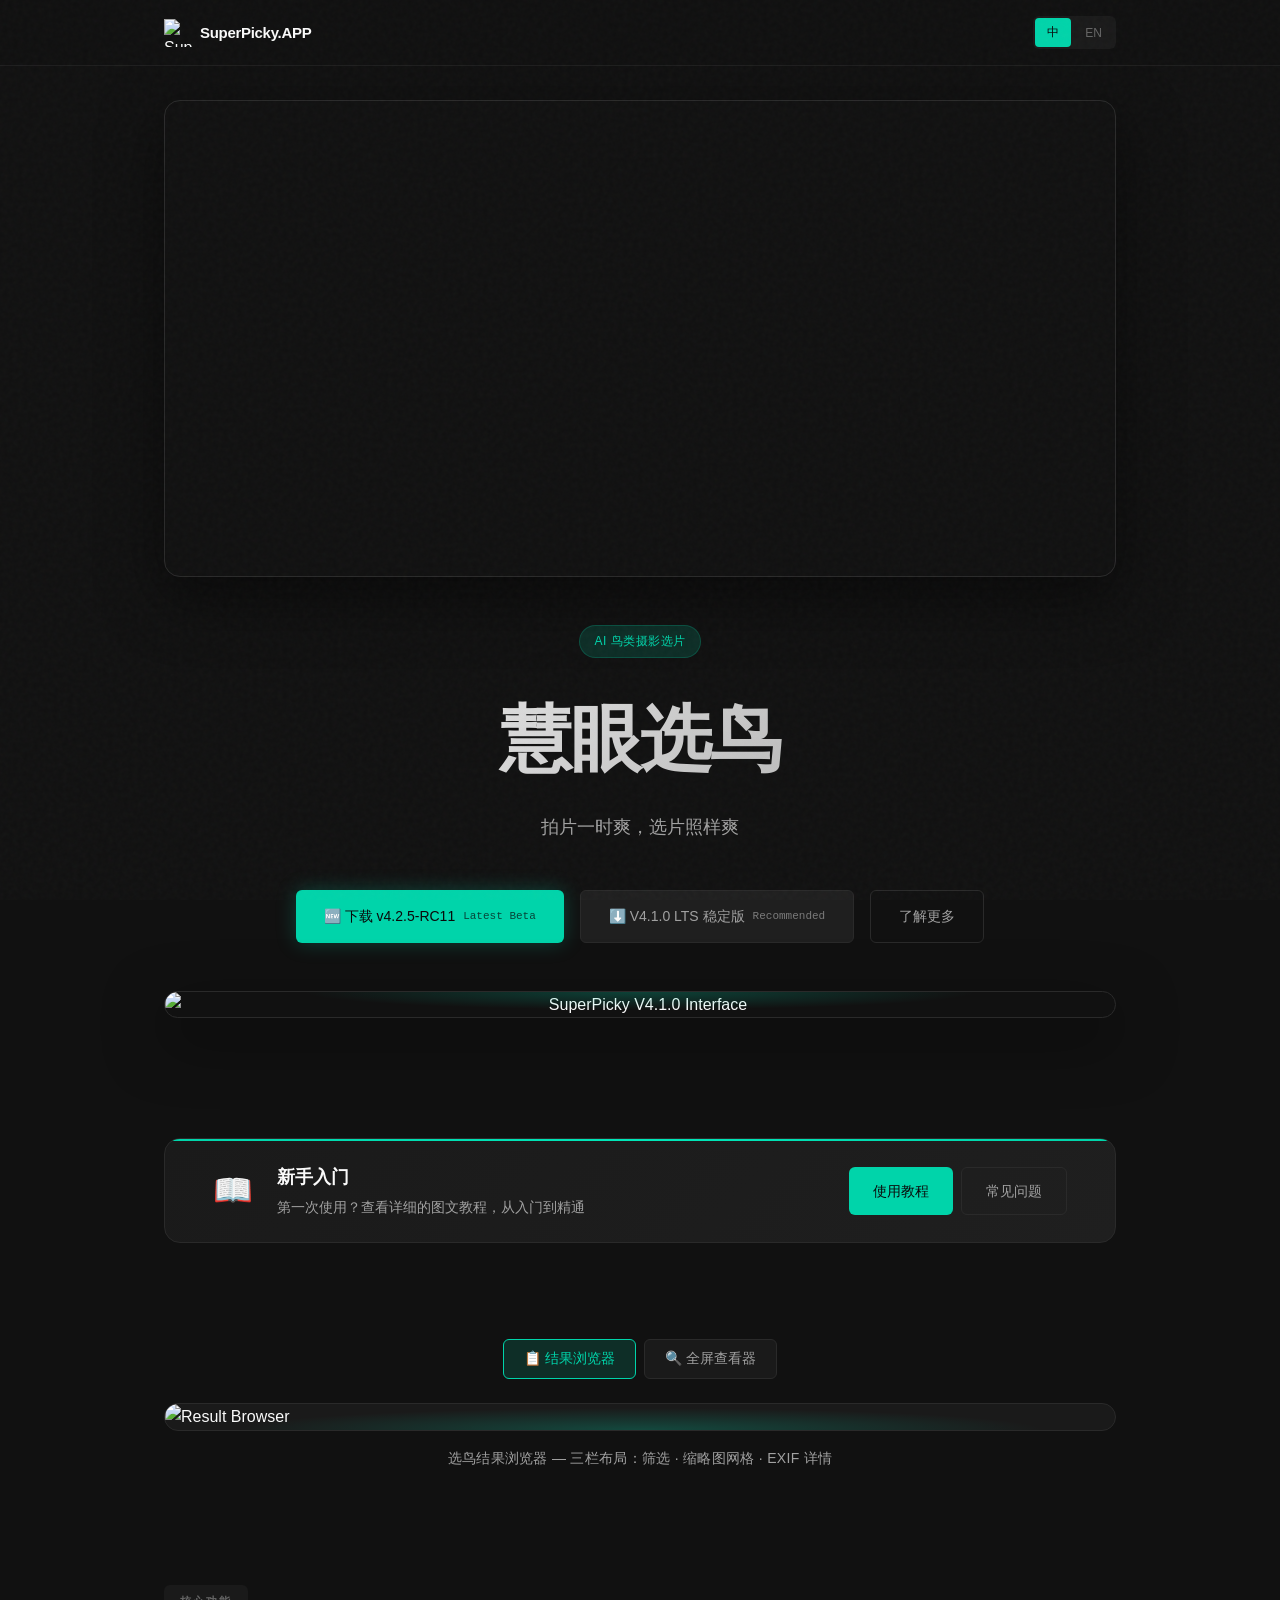
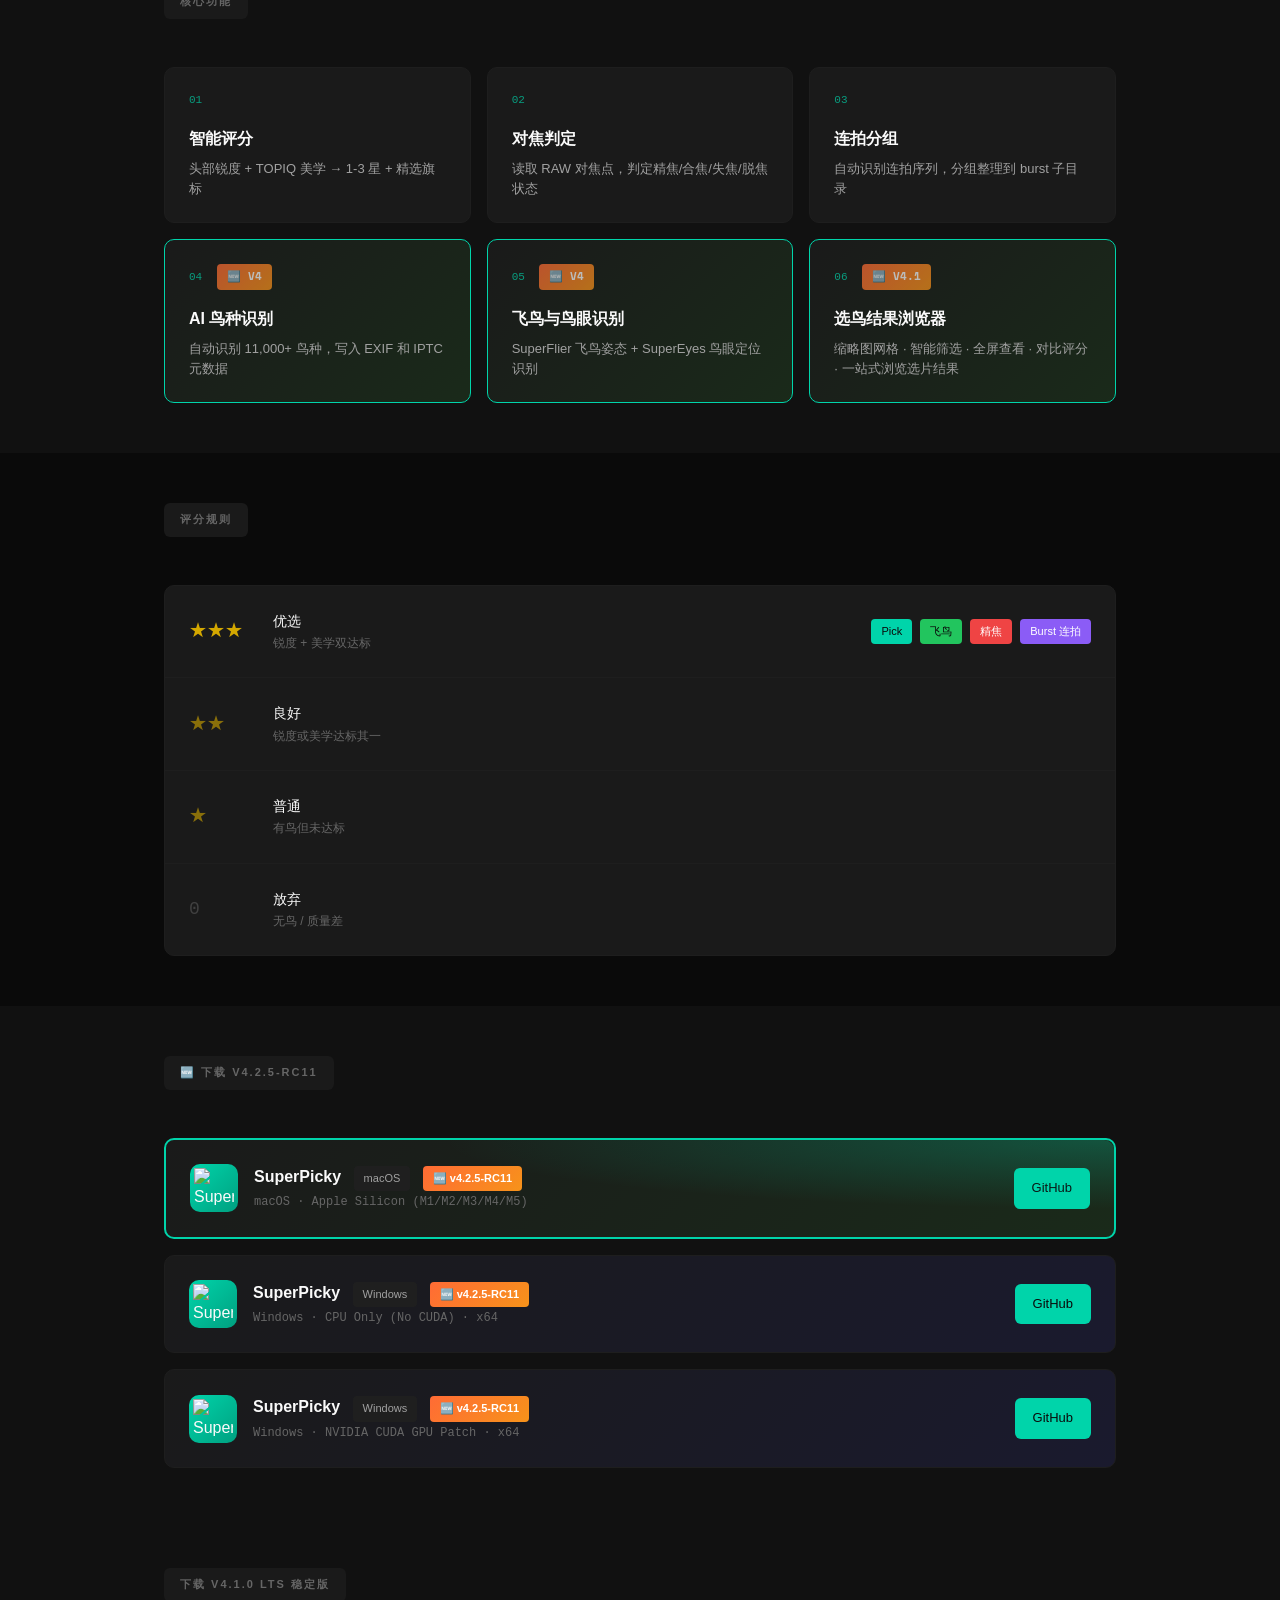
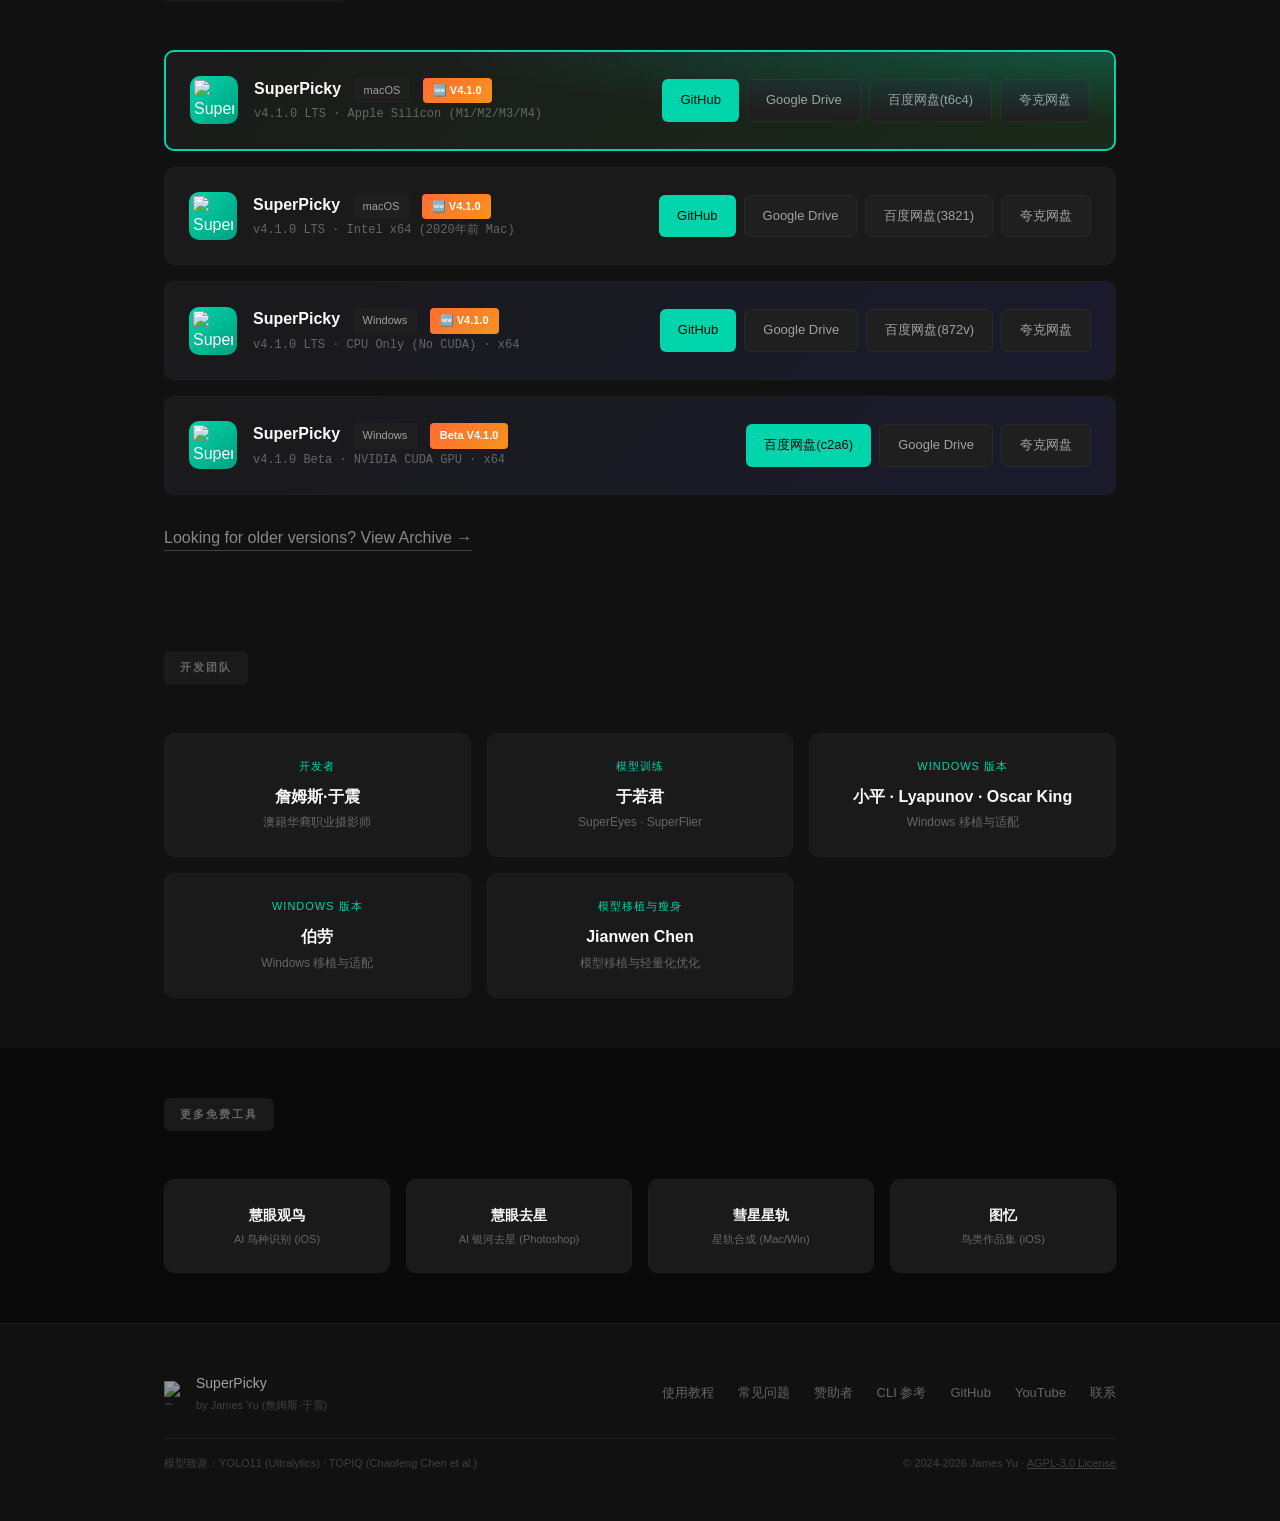
==== commit 27ebfa4b: "merge: dev → nightly，下载链接 JSON+JS 动态渲染 + CI 自动更新 + i18n BirdID 修复" ====
--- a/docs/index.html
+++ b/docs/index.html
@@ -56,8 +56,8 @@
 
             <div class="hero-cta">
                 <a href="#download-beta" class="btn btn-primary btn-beta">
-                    <span class="lang-cn">🆕 下载 V4.2.5-RC11</span>
-                    <span class="lang-en">🆕 Download V4.2.5-RC11</span>
+                    <span class="lang-cn">🆕 下载 <span id="hero-beta-tag-cn">最新测试版</span></span>
+                    <span class="lang-en">🆕 Download <span id="hero-beta-tag-en">Latest Beta</span></span>
                     <span class="btn-version">Latest Beta</span>
                 </a>
                 <a href="#download" class="btn btn-secondary">
@@ -312,100 +312,17 @@
         </div>
     </section>
 
-    <!-- Beta Download Section -->
+    <!-- Beta Download Section (动态渲染，数据来自 downloads_github.json / downloads_gitcode.json) -->
     <section class="download-section" id="download-beta">
         <div class="container">
             <div class="section-header">
                 <span class="section-label">
-                    <span class="lang-cn">🆕 下载 V4.2.5-RC11</span>
-                    <span class="lang-en">🆕 Download V4.2.5-RC11</span>
+                    <span class="lang-cn">🆕 下载 <span id="beta-section-tag-cn">最新测试版</span></span>
+                    <span class="lang-en">🆕 Download <span id="beta-section-tag-en">Latest Beta</span></span>
                 </span>
             </div>
-            <div class="download-cards">
-                <!-- Mac ARM64 V4.2.5-RC11 -->
-                <div class="download-card featured">
-                    <div class="download-info">
-                        <div class="download-icon">
-                            <img src="img/icon.png" alt="SuperPicky">
-                        </div>
-                        <div class="download-meta">
-                            <h3>SuperPicky <span class="platform-badge">macOS</span> <span class="beta-badge">🆕 V4.2.5-RC11</span></h3>
-                            <p class="download-version">v4.2.5-RC11 · Apple Silicon (M1/M2/M3/M4/M5)</p>
-                        </div>
-                    </div>
-                    <div class="download-links">
-                        <a href="https://github.com/jamesphotography/SuperPicky/releases/download/v4.2.5-RC11/SuperPicky_v4.2.5_arm64_3c4955d.dmg"
-                            class="btn btn-primary" target="_blank">
-                            GitHub
-                        </a>
-                        <!-- 大陆镜像暂缓，等 GitCode 地址确认后更新 -->
-                    </div>
-                </div>
-
-                <!-- Mac Intel V4.2.5-RC11 暂无构建产物，等下个 RC 补充 -->
-                <!--
-                <div class="download-card">
-                    <div class="download-info">
-                        <div class="download-icon">
-                            <img src="img/icon.png" alt="SuperPicky">
-                        </div>
-                        <div class="download-meta">
-                            <h3>SuperPicky <span class="platform-badge">macOS</span> <span class="beta-badge">🆕 V4.2.5-RC11</span></h3>
-                            <p class="download-version">v4.2.5-RC11 · Intel x64 (2020年前 Mac)</p>
-                        </div>
-                    </div>
-                    <div class="download-links">
-                        <a href="#" class="btn btn-primary btn-tooltip"
-                            data-tooltip-cn="🖥 需要 macOS 12 Monterey 或更高版本"
-                            data-tooltip-en="🖥 Requires macOS 12 Monterey or later"
-                            target="_blank">
-                            GitHub
-                        </a>
-                    </div>
-                </div>
-                -->
-
-                <!-- Windows CPU V4.2.5-RC11 -->
-                <div class="download-card windows">
-                    <div class="download-info">
-                        <div class="download-icon">
-                            <img src="img/icon.png" alt="SuperPicky">
-                        </div>
-                        <div class="download-meta">
-                            <h3>SuperPicky <span class="platform-badge">Windows</span> <span class="beta-badge">🆕 V4.2.5-RC11</span></h3>
-                            <p class="download-version">v4.2.5-RC11 · CPU Only (No CUDA) · x64</p>
-                        </div>
-                    </div>
-                    <div class="download-links">
-                        <a href="https://github.com/jamesphotography/SuperPicky/releases/download/v4.2.5-RC11/SuperPicky_Setup_Win64_4.2.5_3c4955d.exe"
-                            class="btn btn-primary" target="_blank">
-                            GitHub
-                        </a>
-                        <!-- 大陆镜像暂缓，等 GitCode 地址确认后更新 -->
-                    </div>
-                </div>
-
-                <!-- Windows CUDA V4.2.5-RC11 -->
-                <div class="download-card windows">
-                    <div class="download-info">
-                        <div class="download-icon">
-                            <img src="img/icon.png" alt="SuperPicky">
-                        </div>
-                        <div class="download-meta">
-                            <h3>SuperPicky <span class="platform-badge">Windows</span> <span class="beta-badge">🆕 V4.2.5-RC11</span></h3>
-                            <p class="download-version">v4.2.5-RC11 · NVIDIA CUDA GPU Patch · x64</p>
-                        </div>
-                    </div>
-                    <div class="download-links">
-                        <a href="https://github.com/jamesphotography/SuperPicky/releases/download/v4.2.5-RC11/SuperPicky_CUDA_Patch_Win64_4.2.5_3c4955d.exe"
-                            class="btn btn-primary btn-tooltip"
-                            data-tooltip-cn="⚠️ 须先安装 CPU 版本" data-tooltip-en="⚠️ Install CPU version first"
-                            target="_blank">
-                            GitHub
-                        </a>
-                        <!-- 大陆镜像暂缓，等 GitCode 地址确认后更新 -->
-                    </div>
-                </div>
+            <div class="download-cards" id="beta-download-cards">
+                <!-- 由 JS 动态渲染 -->
             </div>
         </div>
     </section>
@@ -929,6 +846,91 @@
             });
         })();
     </script>
+
+    <script>
+    // Beta 下载区块动态渲染
+    // 数据源：downloads_github.json（CI 自动更新）+ downloads_gitcode.json（手动维护）
+    (function () {
+        var GH_BASE = 'https://github.com/jamesphotography/SuperPicky/releases/download/';
+        var GC_BASE = 'https://gitcode.com/Jamesphotography/SuperPicky/releases/download/';
+
+        var PLATFORMS = [
+            { key: 'mac_arm64', labelCn: 'macOS · Apple Silicon (M1/M2/M3/M4/M5)', labelEn: 'macOS · Apple Silicon (M1/M2/M3/M4/M5)', badge: 'macOS',   cardClass: 'featured', tooltipCn: null, tooltipEn: null },
+            { key: 'win_cpu',   labelCn: 'Windows · CPU Only (No CUDA) · x64',      labelEn: 'Windows · CPU Only (No CUDA) · x64',      badge: 'Windows', cardClass: 'windows', tooltipCn: null, tooltipEn: null },
+            { key: 'win_cuda',  labelCn: 'Windows · NVIDIA CUDA GPU Patch · x64',   labelEn: 'Windows · NVIDIA CUDA GPU Patch · x64',   badge: 'Windows', cardClass: 'windows', tooltipCn: '⚠️ 须先安装 CPU 版本', tooltipEn: '⚠️ Install CPU version first' },
+        ];
+
+        function mkEl(tag, cls) { var e = document.createElement(tag); if (cls) e.className = cls; return e; }
+
+        function mkSpanLang(cn, en) {
+            var f = document.createDocumentFragment();
+            var sc = mkEl('span', 'lang-cn'); sc.textContent = cn; f.appendChild(sc);
+            var se = mkEl('span', 'lang-en'); se.textContent = en; f.appendChild(se);
+            return f;
+        }
+
+        function mkBtn(href, cls, tipCn, tipEn, lCn, lEn) {
+            var a = mkEl('a', 'btn ' + cls);
+            a.href = href; a.target = '_blank'; a.rel = 'noopener noreferrer';
+            if (tipCn) { a.setAttribute('data-tooltip-cn', tipCn); a.setAttribute('data-tooltip-en', tipEn); }
+            a.appendChild(mkSpanLang(lCn, lEn));
+            return a;
+        }
+
+        function renderBetaCards(ghData, gcData) {
+            var tag = ghData.beta.tag;
+            var ghFiles = ghData.beta.files;
+            var gcFiles = (gcData && gcData.beta && gcData.beta.tag === tag) ? gcData.beta.files : {};
+
+            ['beta-section-tag-cn', 'beta-section-tag-en', 'hero-beta-tag-cn', 'hero-beta-tag-en'].forEach(function (id) {
+                var e = document.getElementById(id); if (e) e.textContent = tag;
+            });
+
+            var container = document.getElementById('beta-download-cards');
+            if (!container) return;
+            while (container.firstChild) container.removeChild(container.firstChild);
+
+            PLATFORMS.forEach(function (p) {
+                var ghFile = ghFiles[p.key];
+                if (!ghFile) return;
+
+                var ghUrl = GH_BASE + tag + '/' + ghFile;
+                var gcFile = gcFiles[p.key];
+                var gcUrl = gcFile ? GC_BASE + tag + '/' + gcFile : null;
+
+                var card = mkEl('div', 'download-card ' + (p.cardClass || ''));
+
+                var info = mkEl('div', 'download-info');
+                var icon = mkEl('div', 'download-icon');
+                var img = document.createElement('img'); img.src = 'img/icon.png'; img.alt = 'SuperPicky';
+                icon.appendChild(img);
+
+                var meta = mkEl('div', 'download-meta');
+                var h3 = document.createElement('h3');
+                h3.appendChild(document.createTextNode('SuperPicky '));
+                var pb = mkEl('span', 'platform-badge'); pb.textContent = p.badge; h3.appendChild(pb);
+                h3.appendChild(document.createTextNode(' '));
+                var bb = mkEl('span', 'beta-badge'); bb.textContent = '🆕 ' + tag; h3.appendChild(bb);
+                var ver = mkEl('p', 'download-version'); ver.appendChild(mkSpanLang(p.labelCn, p.labelEn));
+                meta.appendChild(h3); meta.appendChild(ver);
+                info.appendChild(icon); info.appendChild(meta);
+
+                var links = mkEl('div', 'download-links');
+                links.appendChild(mkBtn(ghUrl, gcUrl ? 'btn-secondary' : 'btn-primary', p.tooltipCn, p.tooltipEn, 'GitHub', 'GitHub'));
+                if (gcUrl) links.appendChild(mkBtn(gcUrl, 'btn-primary', p.tooltipCn, p.tooltipEn, '大陆镜像', 'GitCode'));
+
+                card.appendChild(info); card.appendChild(links);
+                container.appendChild(card);
+            });
+        }
+
+        Promise.all([
+            fetch('downloads_github.json?_=' + Date.now()).then(function (r) { return r.json(); }),
+            fetch('downloads_gitcode.json?_=' + Date.now()).then(function (r) { return r.json(); }).catch(function () { return null; }),
+        ]).then(function (res) { renderBetaCards(res[0], res[1]); })
+          .catch(function (err) { console.warn('Beta download data unavailable:', err); });
+    })();
+    </script>
 </body>
 
 </html>
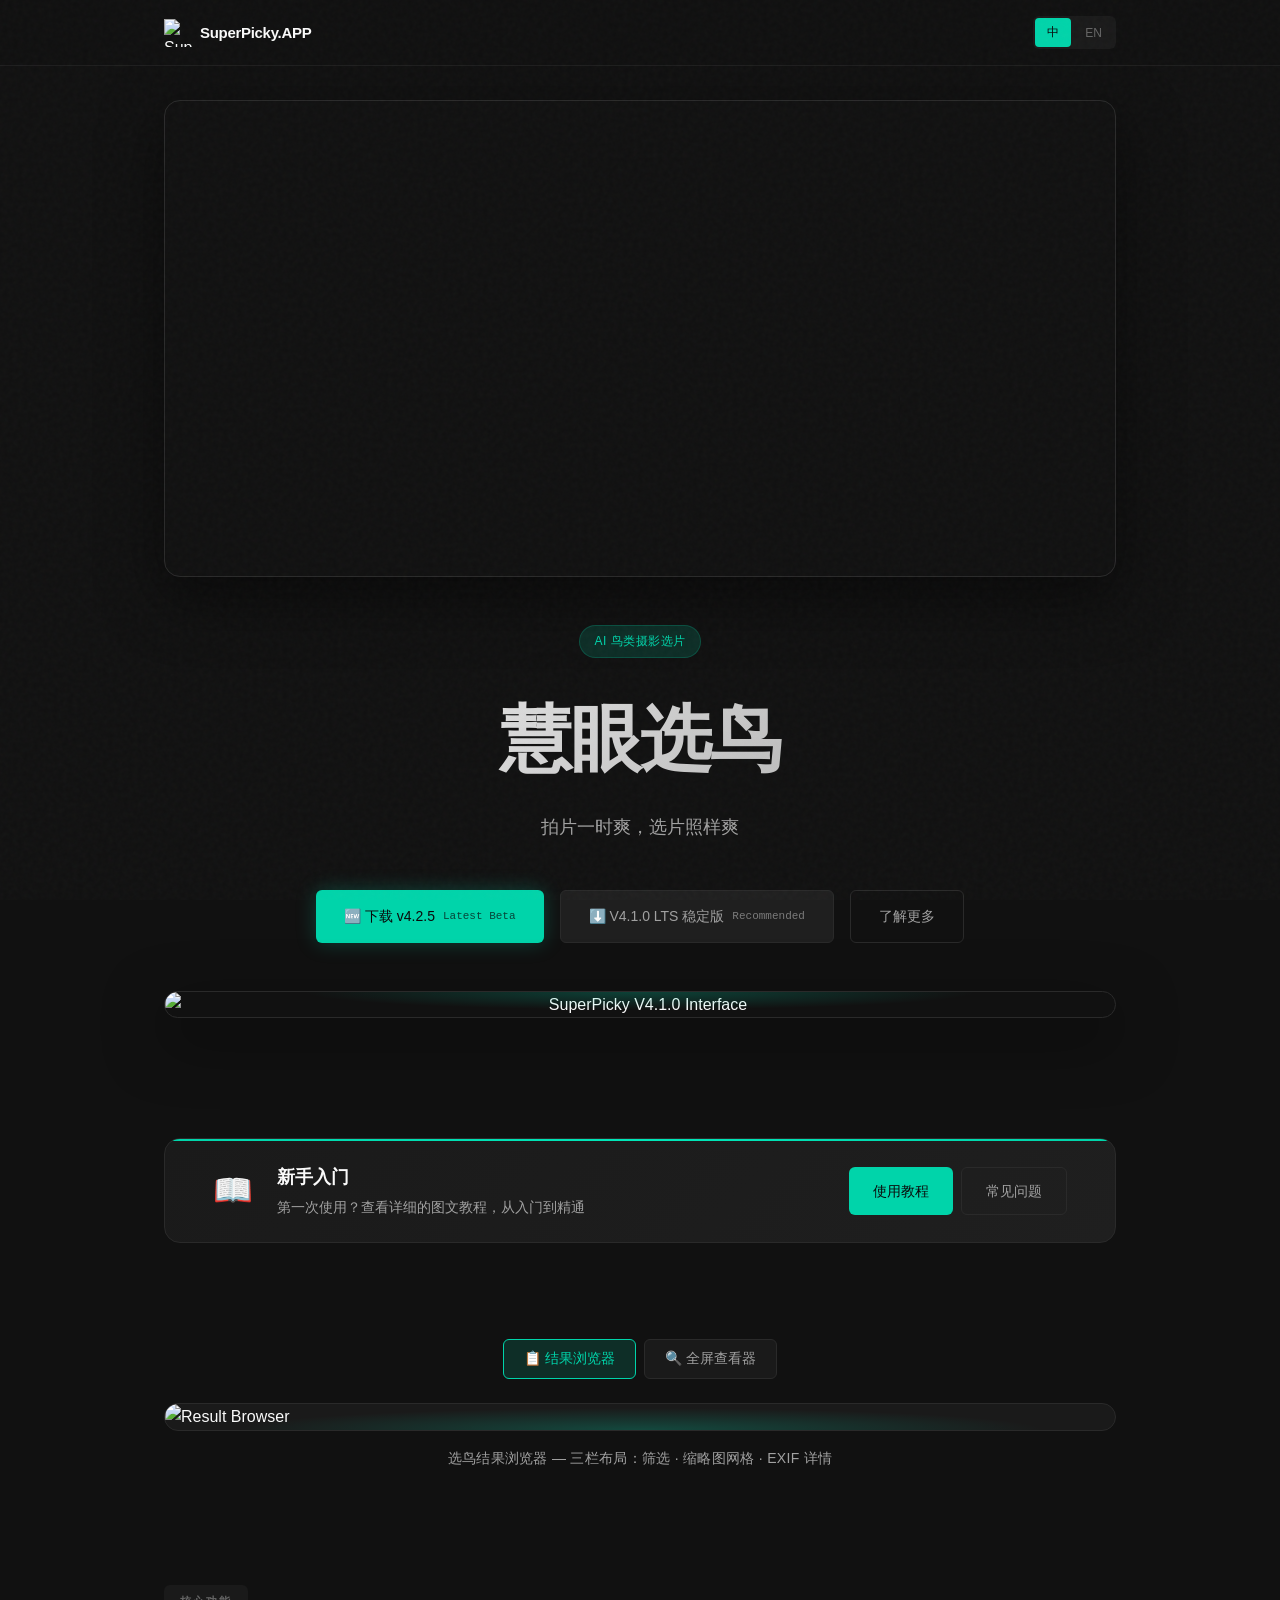
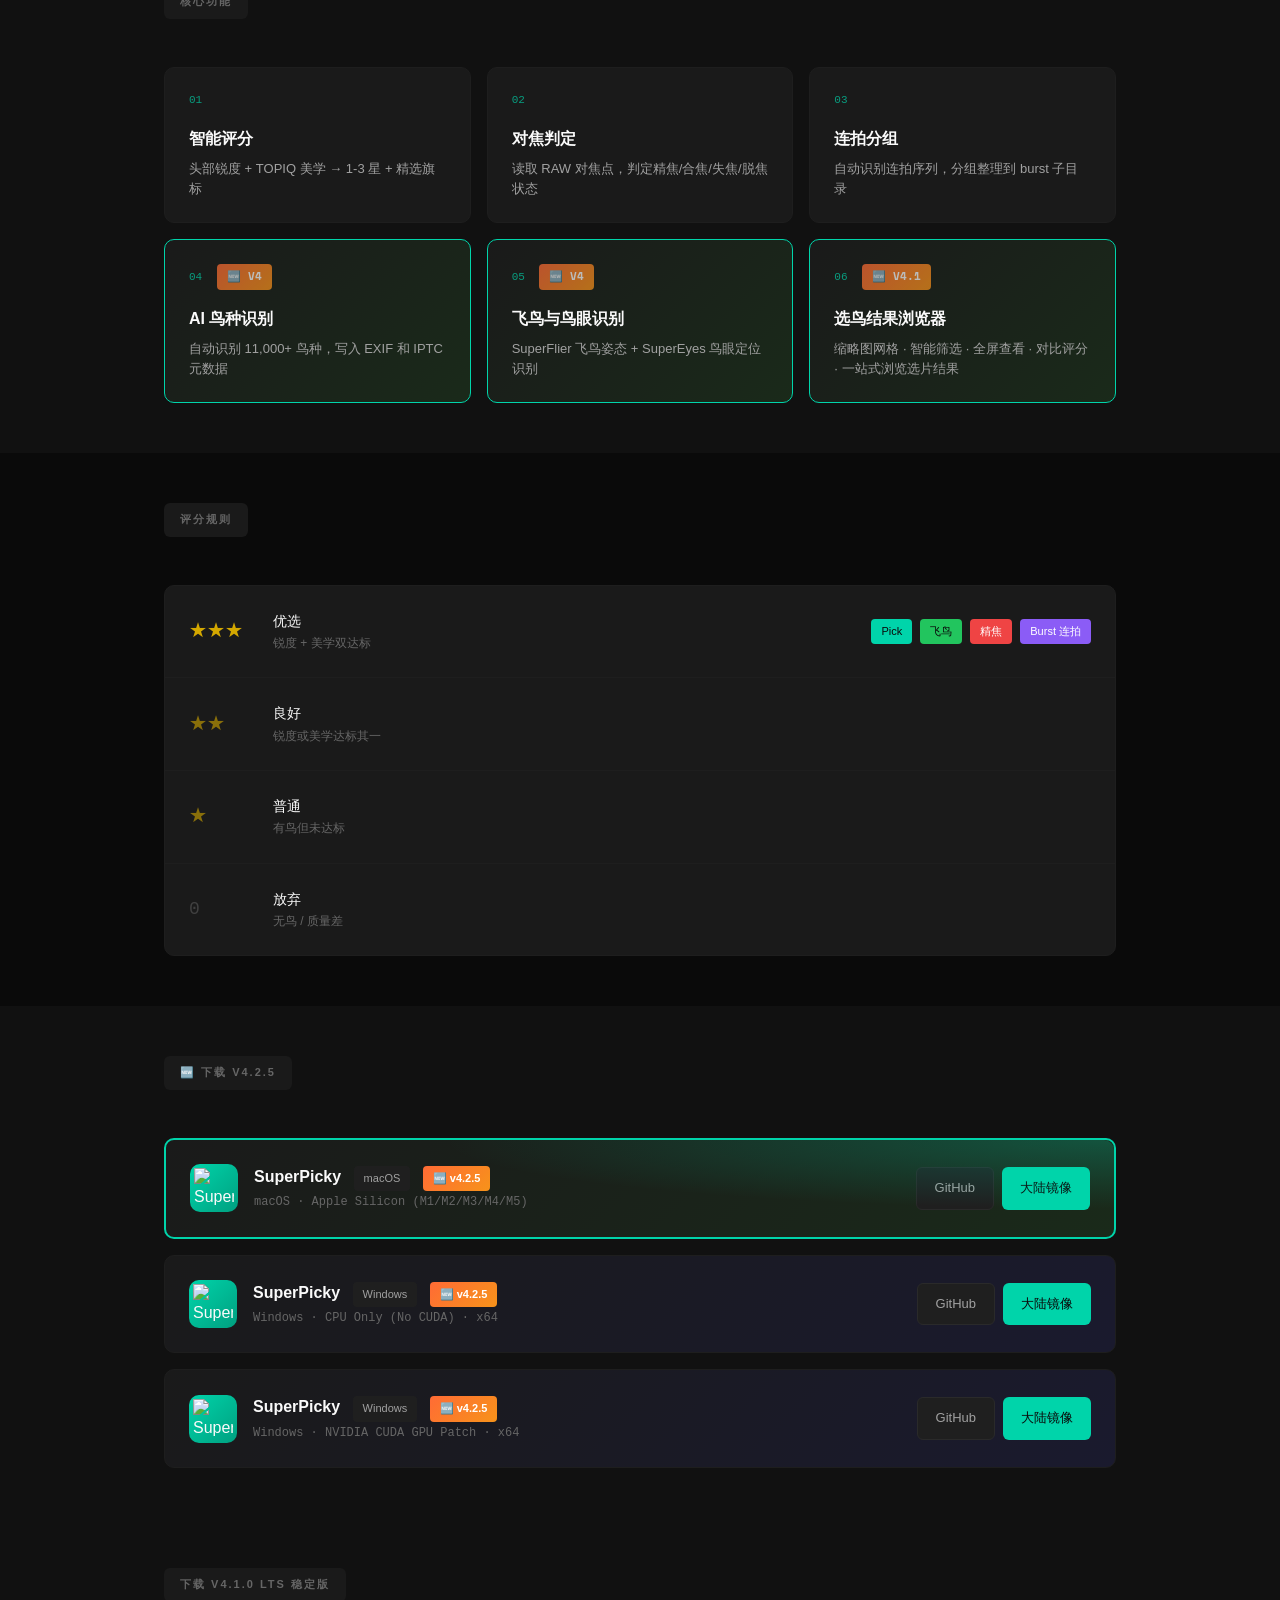
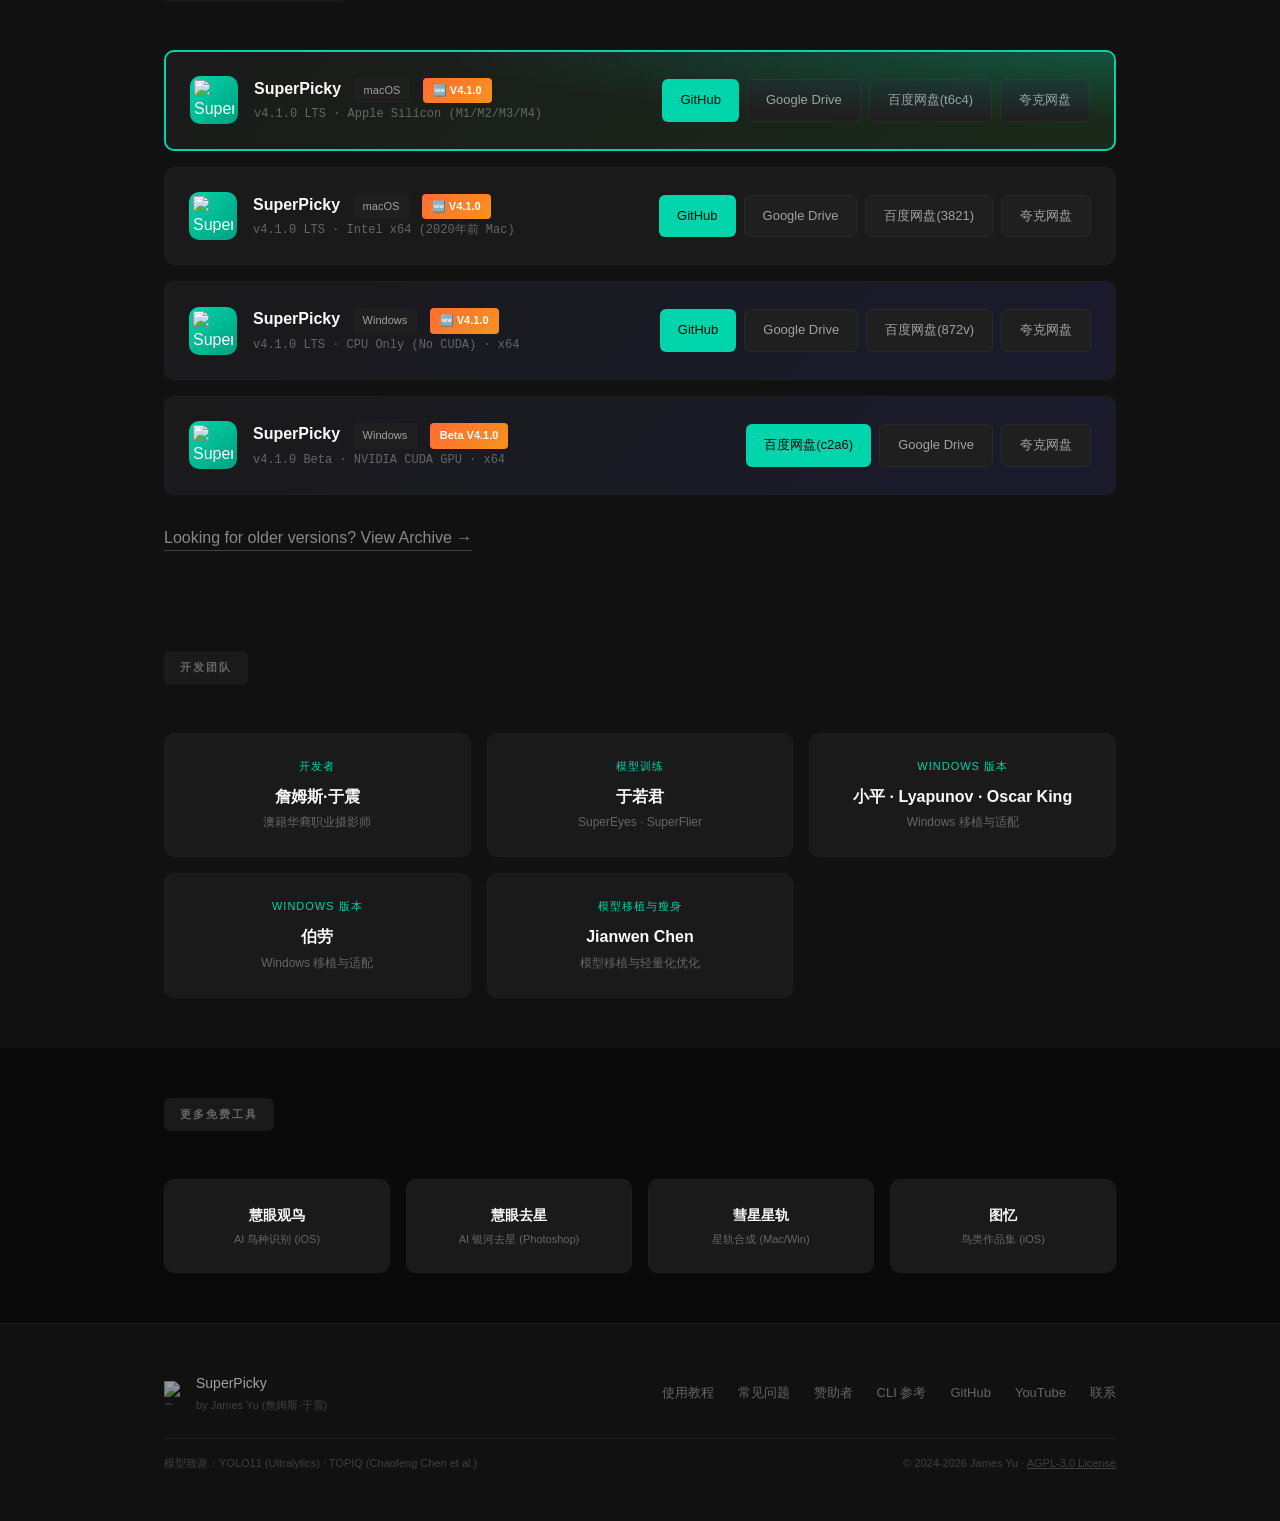
==== commit 01828afb: "feat: complete upstream migration" ====
--- a/docs/index.html
+++ b/docs/index.html
@@ -351,7 +351,7 @@
                         </div>
                     </div>
                     <div class="download-links">
-                        <a href="https://github.com/jamesphotography/SuperPicky/releases/download/v4.1.0/SuperPicky_v4.1.0_arm64_c869d64.dmg"
+                        <a href="https://github.com/superpickyapp/Superpicky/releases/download/v4.1.0/SuperPicky_v4.1.0_arm64_c869d64.dmg"
                             class="btn btn-primary" target="_blank">
                             GitHub
                         </a>
@@ -384,7 +384,7 @@
                         </div>
                     </div>
                     <div class="download-links">
-                        <a href="https://github.com/jamesphotography/SuperPicky/releases/download/v4.1.0/SuperPicky_v4.1.0_Intel_c869d64.dmg"
+                        <a href="https://github.com/superpickyapp/Superpicky/releases/download/v4.1.0/SuperPicky_v4.1.0_Intel_c869d64.dmg"
                             class="btn btn-primary btn-tooltip"
                             data-tooltip-cn="🖥 需要 macOS 12 Monterey 或更高版本"
                             data-tooltip-en="🖥 Requires macOS 12 Monterey or later"
@@ -430,7 +430,7 @@
                         </div>
                     </div>
                     <div class="download-links">
-                        <a href="https://github.com/jamesphotography/SuperPicky/releases/download/v4.1.0/SuperPicky_Setup_Win64_4.1.0_242f4be.exe"
+                        <a href="https://github.com/superpickyapp/Superpicky/releases/download/v4.1.0/SuperPicky_Setup_Win64_4.1.0_242f4be.exe"
                             class="btn btn-primary" target="_blank">
                             GitHub
                         </a>
@@ -655,7 +655,7 @@
                         <span class="lang-cn">CLI 参考</span>
                         <span class="lang-en">CLI Reference</span>
                     </a>
-                    <a href="https://github.com/jamesphotography/SuperPicky">GitHub</a>
+                    <a href="https://github.com/superpickyapp/Superpicky">GitHub</a>
                     <a href="https://www.youtube.com/@JamesZhenYu">YouTube</a>
                     <a href="mailto:james@jamesphotography.com.au">
                         <span class="lang-cn">联系</span>
@@ -851,7 +851,7 @@
     // Beta 下载区块动态渲染
     // 数据源：downloads_github.json（CI 自动更新）+ downloads_gitcode.json（手动维护）
     (function () {
-        var GH_BASE = 'https://github.com/jamesphotography/SuperPicky/releases/download/';
+        var GH_BASE = 'https://github.com/superpickyapp/Superpicky/releases/download/';
         var GC_BASE = 'https://gitcode.com/Jamesphotography/SuperPicky/releases/download/';
 
         var PLATFORMS = [
